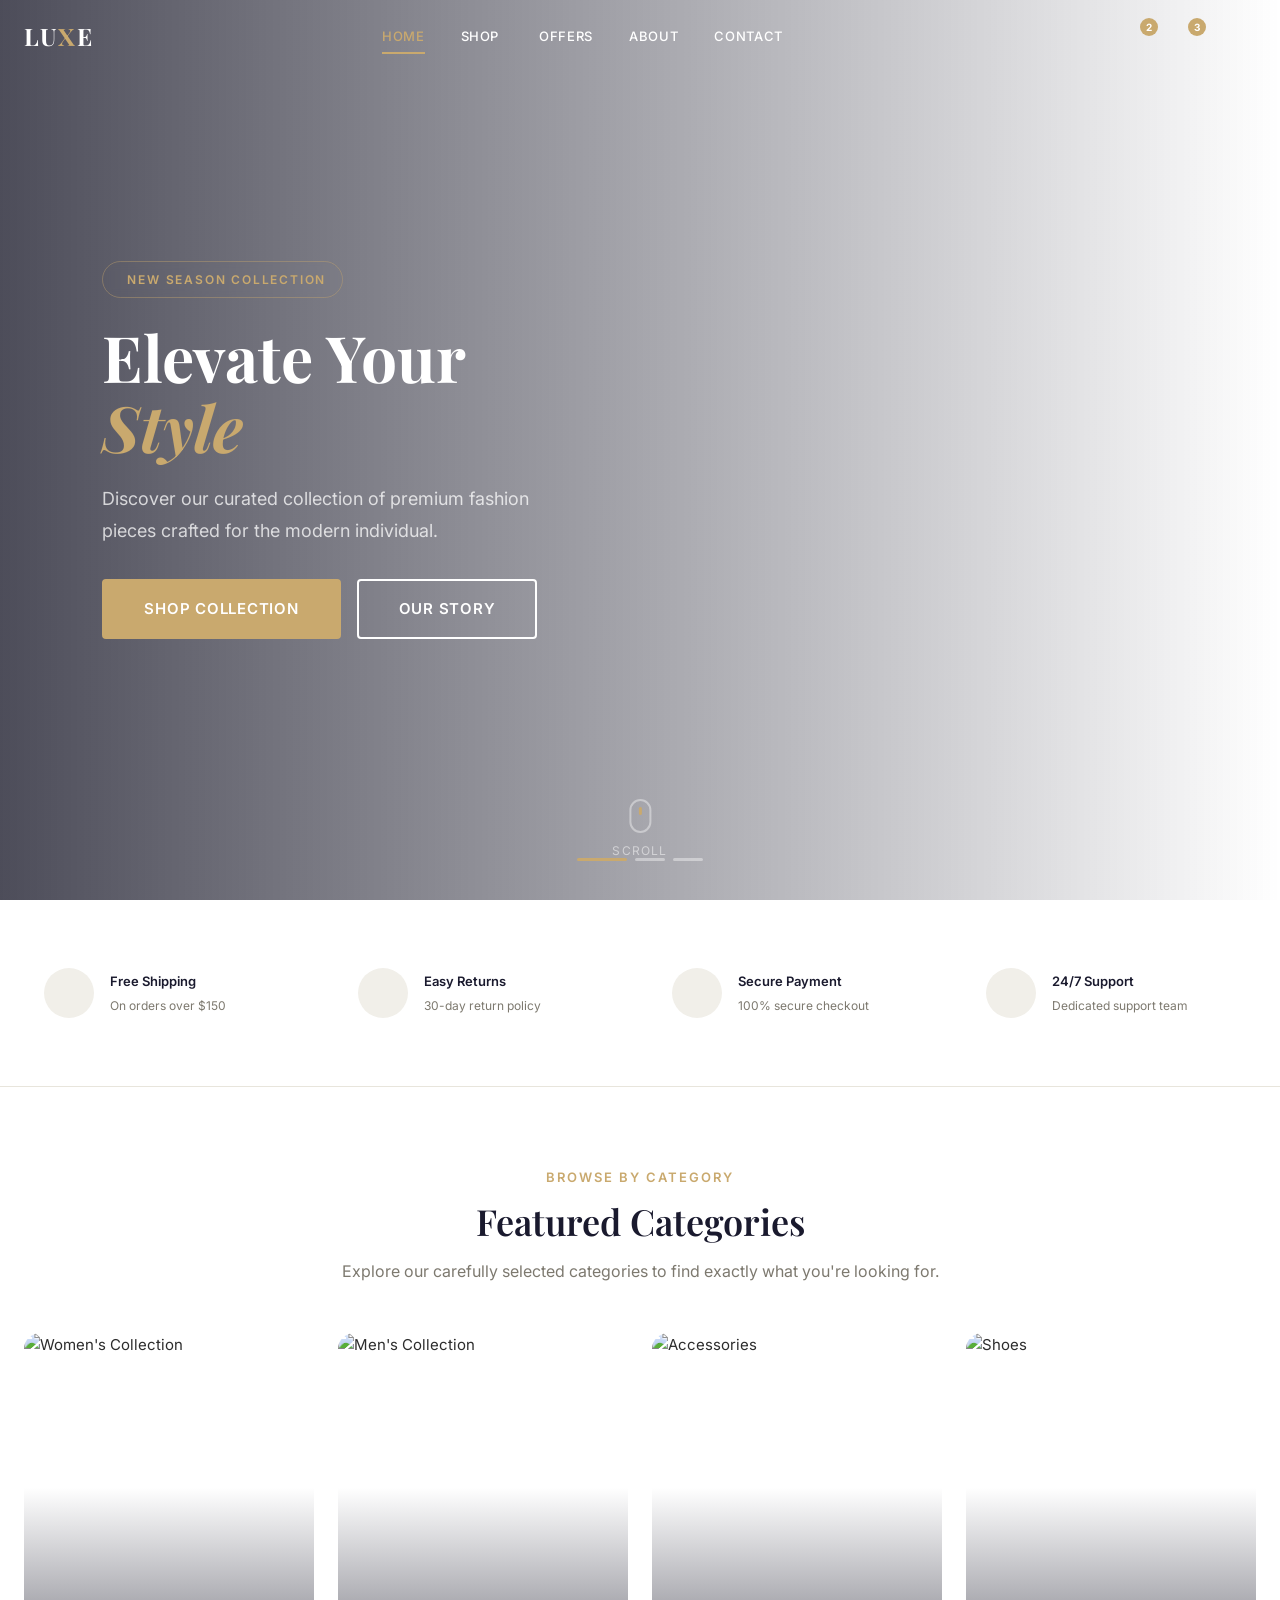
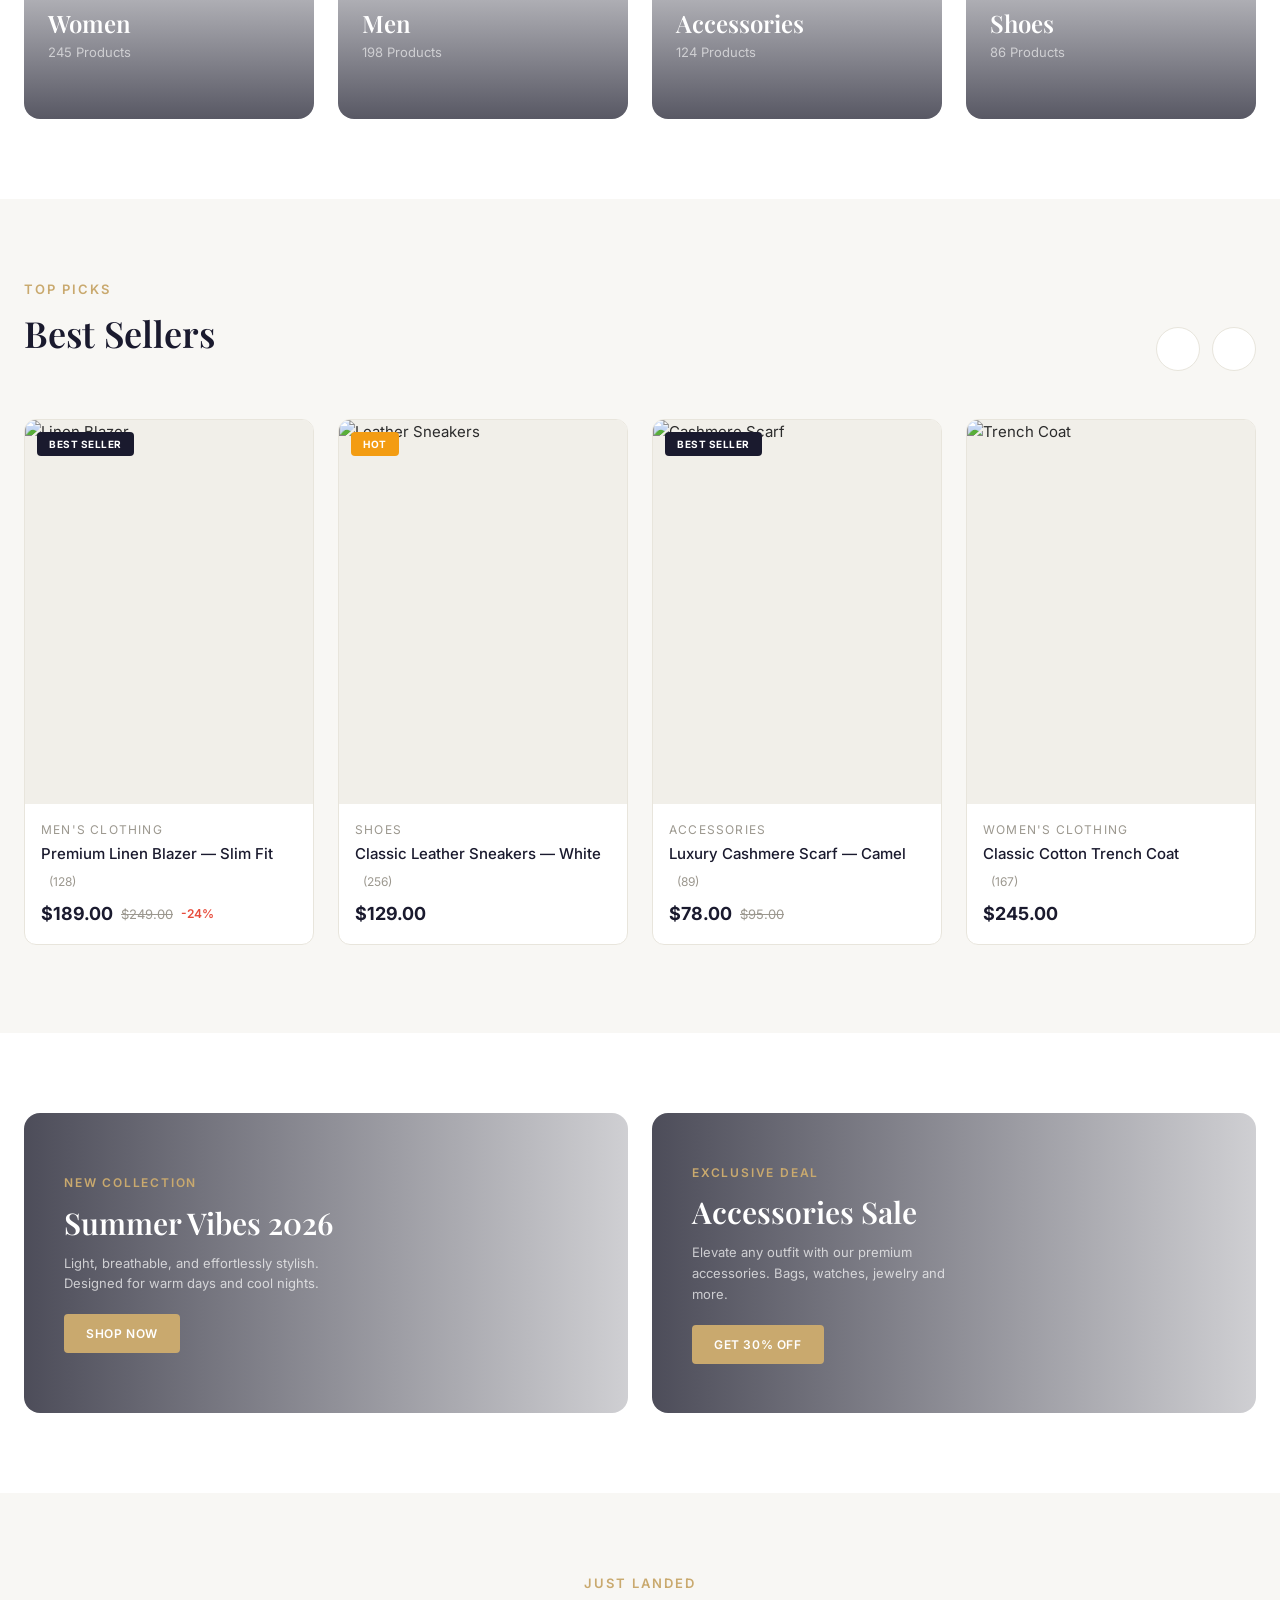
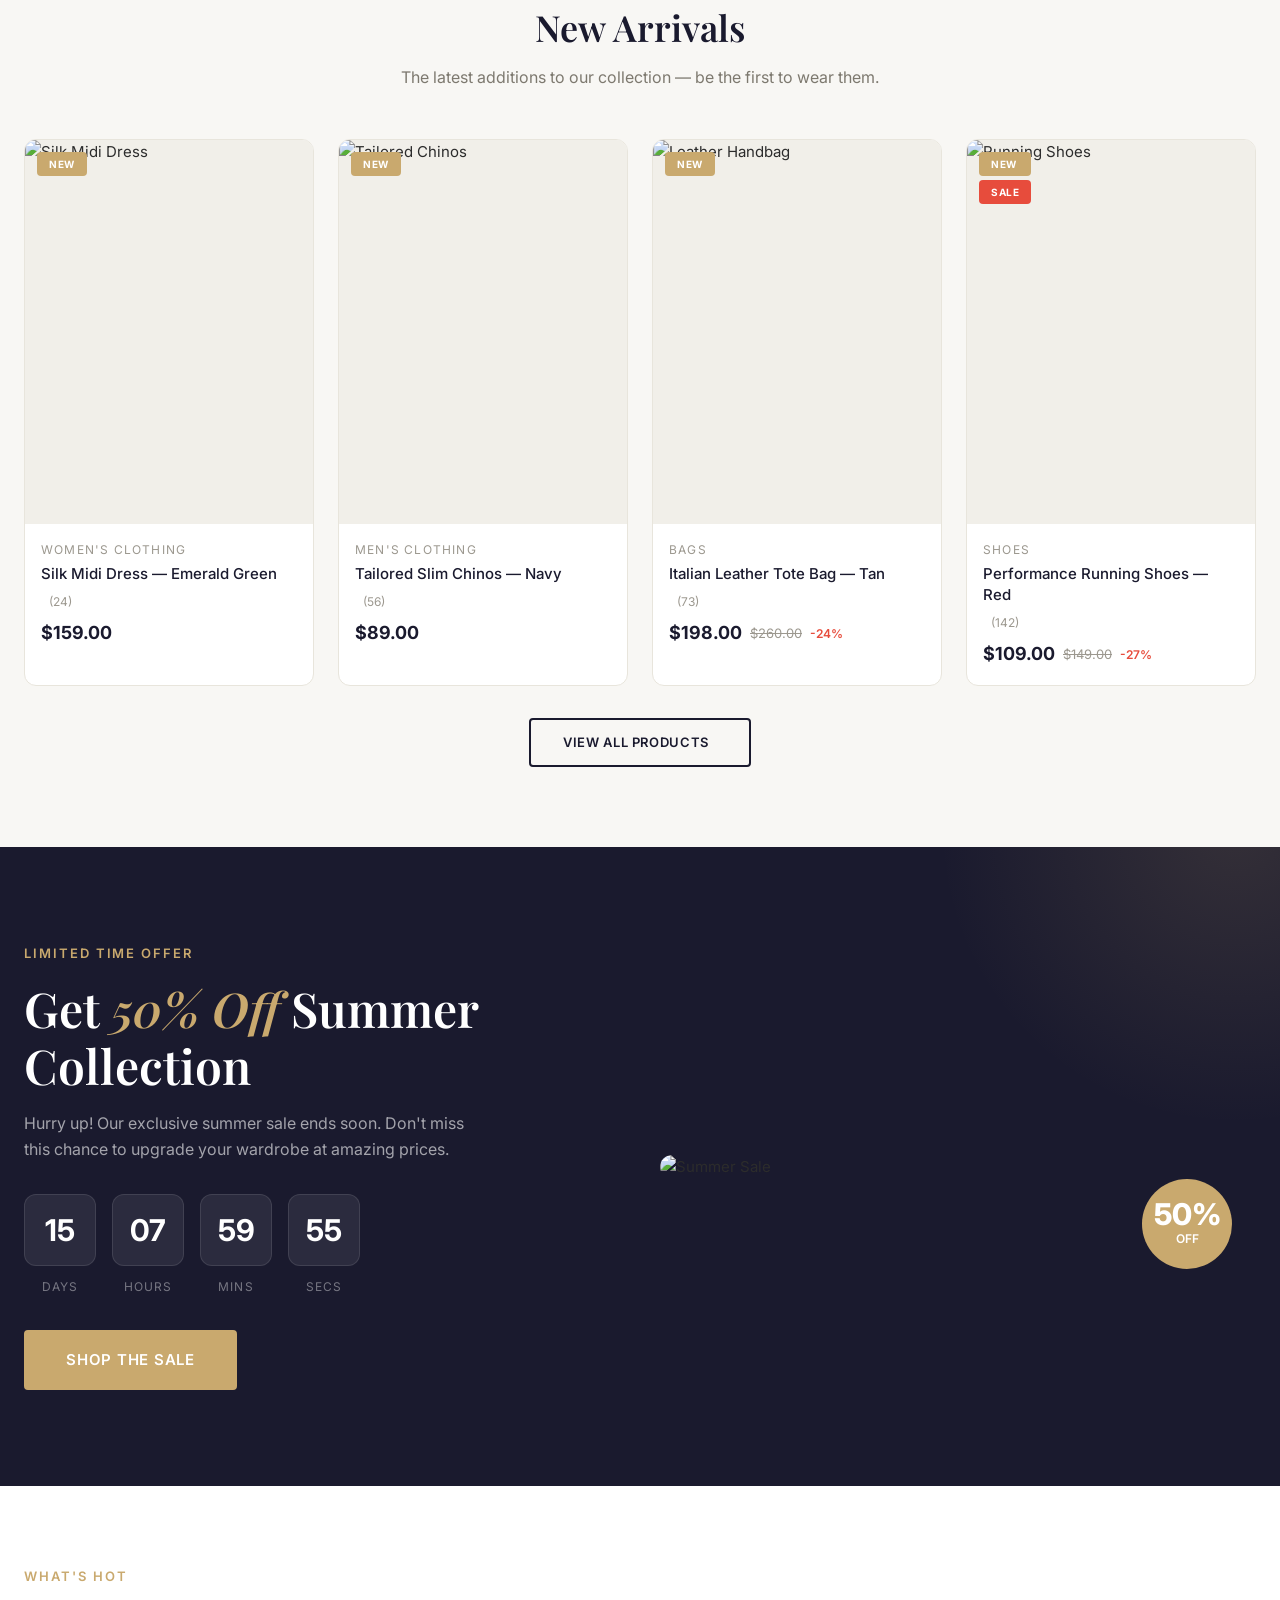
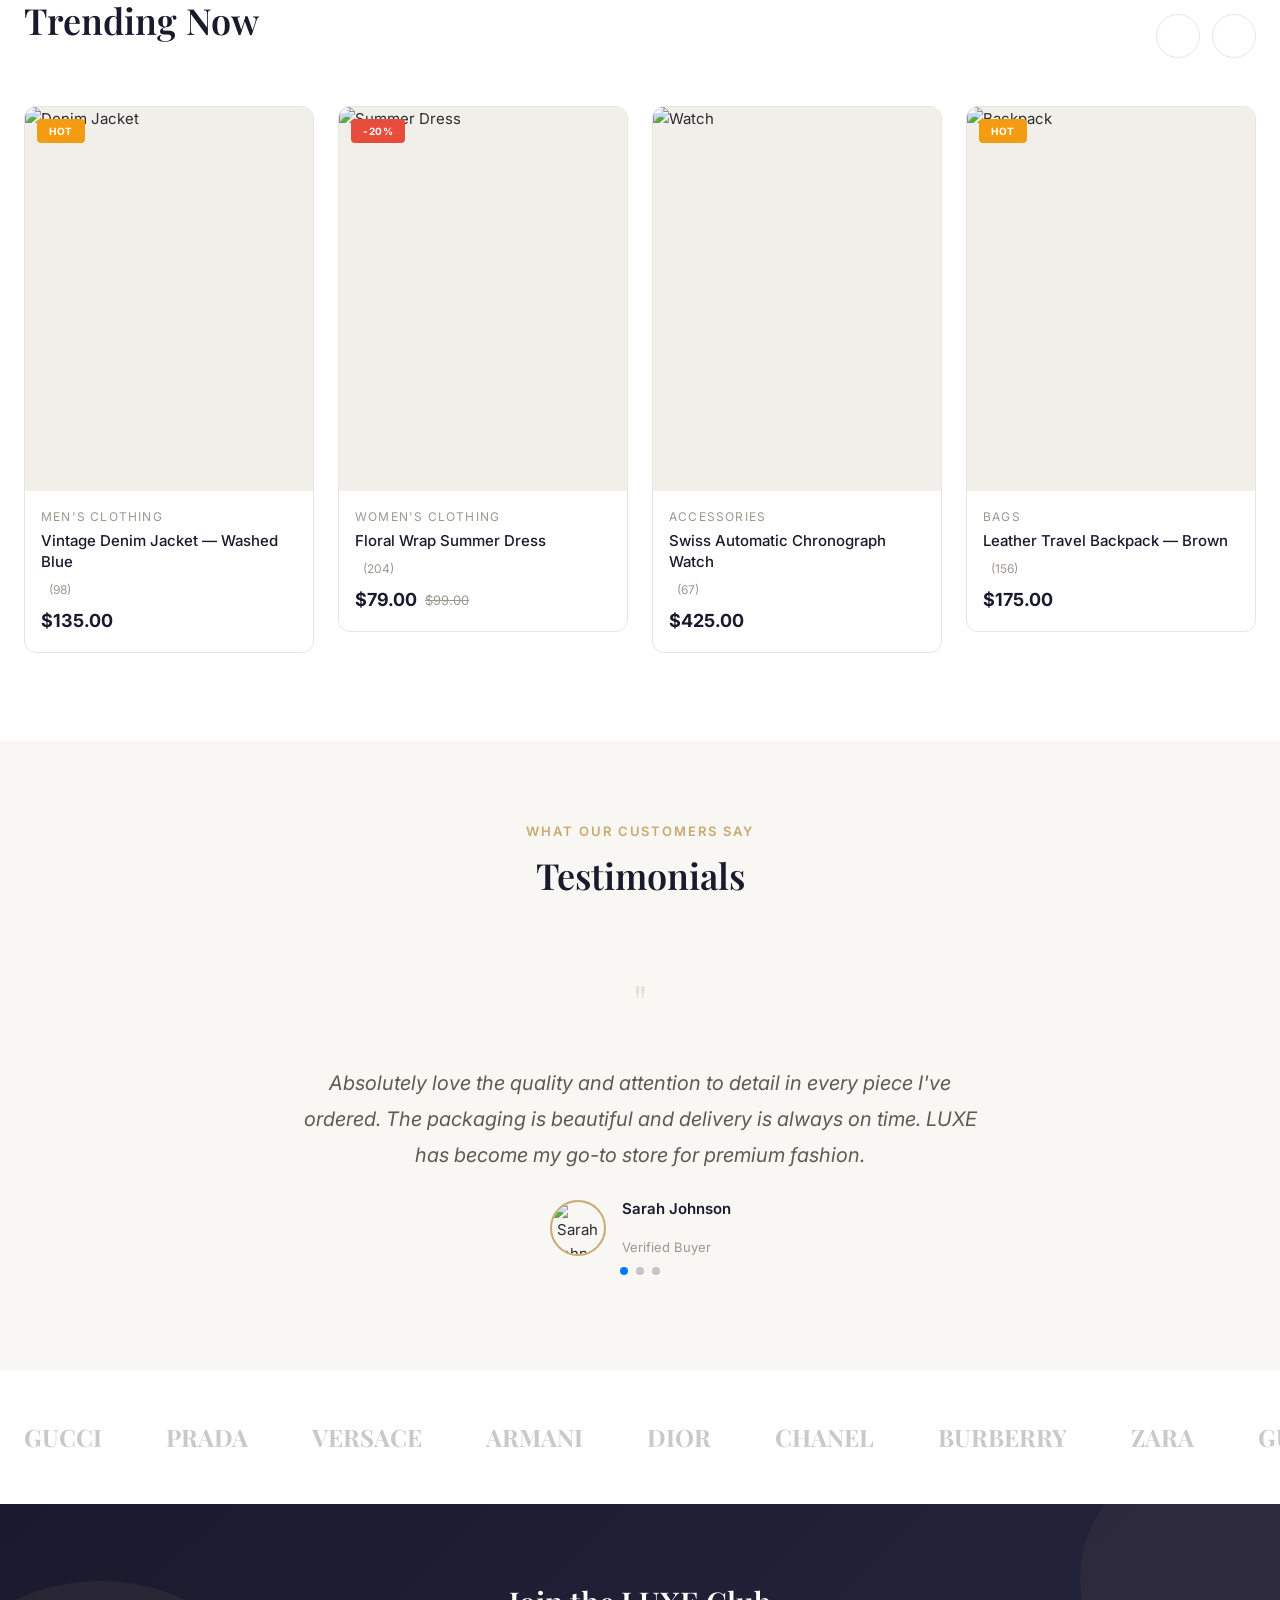
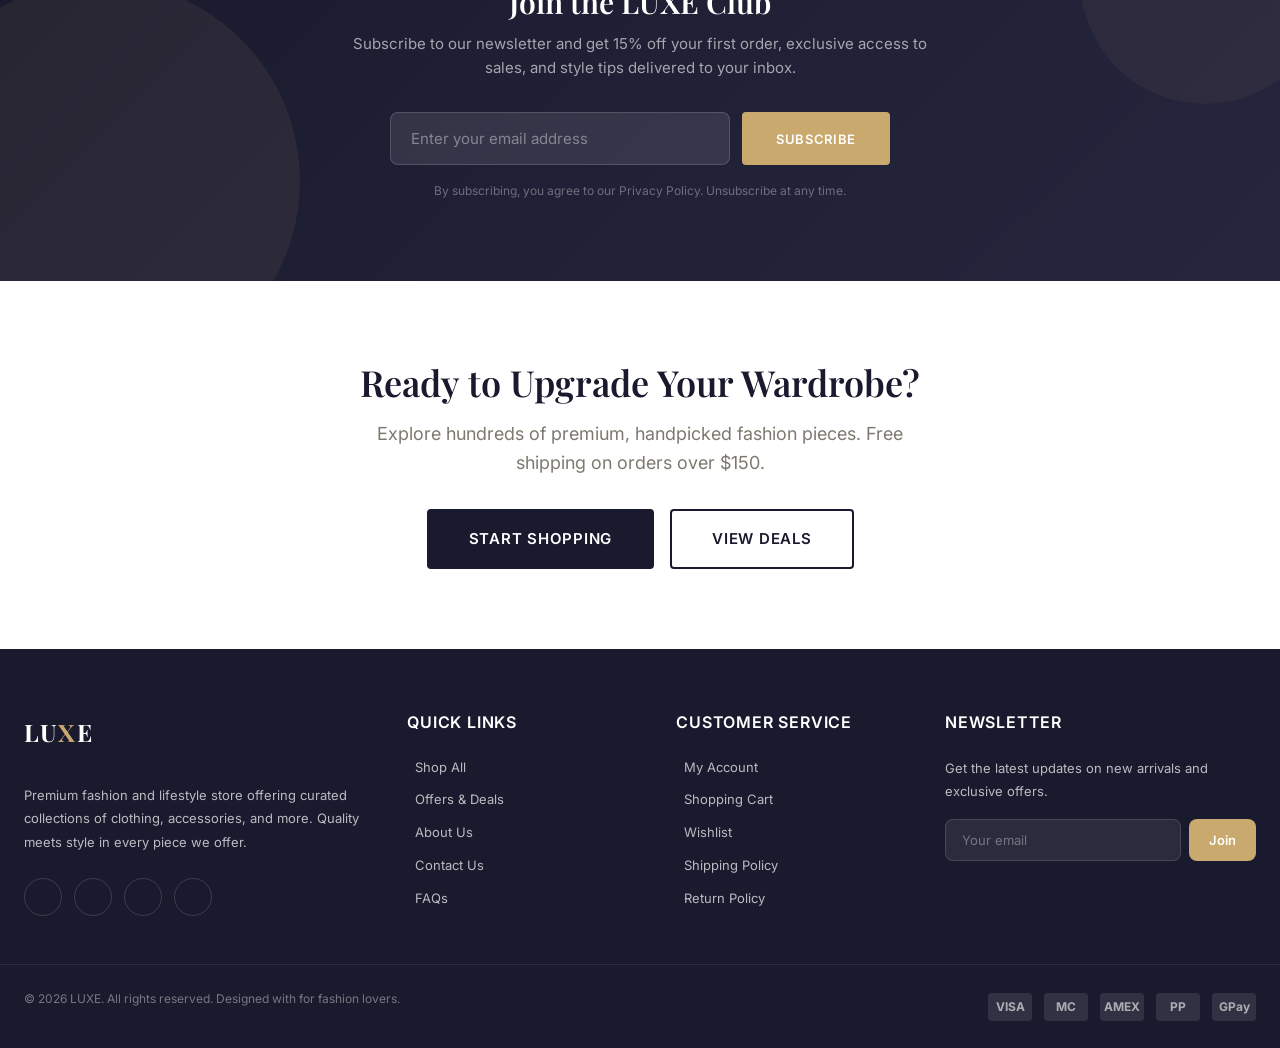
==== index.html @ 6915a4ad "Initial project commit" ====
<!DOCTYPE html>
<html lang="en">
<head>
  <meta charset="UTF-8">
  <meta name="viewport" content="width=device-width, initial-scale=1.0">
  <meta name="description" content="LUXE — Premium fashion and lifestyle store. Discover curated collections of clothing, accessories, and more with free shipping worldwide.">
  <title>LUXE — Premium Fashion & Lifestyle Store</title>
  <!-- Remix Icons -->
  <link rel="stylesheet" href="https://cdn.jsdelivr.net/npm/remixicon@4.1.0/fonts/remixicon.css">
  <!-- Swiper -->
  <link rel="stylesheet" href="https://cdn.jsdelivr.net/npm/swiper@11/swiper-bundle.min.css">
  <!-- Styles -->
  <link rel="stylesheet" href="css/style.css">
  <link rel="stylesheet" href="css/components.css">
  <link rel="stylesheet" href="css/home.css">
  <link rel="stylesheet" href="css/responsive.css">
</head>
<body>
  <!-- ===== Preloader ===== -->
  <div class="preloader" id="preloader">
    <div class="preloader__inner">
      <div class="preloader__logo">LUXE</div>
      <div class="preloader__bar"></div>
    </div>
  </div>

  <!-- ===== Header ===== -->
  <header class="header" id="header">
    <div class="header__inner">
      <a href="index.html" class="header__logo">LU<span>X</span>E</a>

      <nav class="nav" id="nav">
        <ul class="nav__list">
          <li class="nav__item">
            <a href="index.html" class="nav__link active">Home</a>
          </li>
          <li class="nav__item">
            <a href="shop.html" class="nav__link">Shop <i class="ri-arrow-down-s-line"></i></a>
            <div class="nav__dropdown">
              <a href="shop.html" class="nav__dropdown-link">All Products</a>
              <a href="shop.html" class="nav__dropdown-link">Women's Fashion</a>
              <a href="shop.html" class="nav__dropdown-link">Men's Fashion</a>
              <a href="shop.html" class="nav__dropdown-link">Accessories</a>
              <a href="shop.html" class="nav__dropdown-link">Shoes & Bags</a>
              <a href="shop.html" class="nav__dropdown-link">New Arrivals</a>
            </div>
          </li>
          <li class="nav__item">
            <a href="offers.html" class="nav__link">Offers</a>
          </li>
          <li class="nav__item">
            <a href="about.html" class="nav__link">About</a>
          </li>
          <li class="nav__item">
            <a href="contact.html" class="nav__link">Contact</a>
          </li>
        </ul>
      </nav>

      <div class="header__actions">
        <button class="header__action header__action--search-desktop" id="searchToggle" aria-label="Search">
          <i class="ri-search-line"></i>
        </button>
        <a href="wishlist.html" class="header__action" aria-label="Wishlist">
          <i class="ri-heart-line"></i>
          <span class="header__badge" id="wishlistCount">2</span>
        </a>
        <a href="cart.html" class="header__action" aria-label="Cart">
          <i class="ri-shopping-bag-line"></i>
          <span class="header__badge" id="cartCount">3</span>
        </a>
        <a href="login.html" class="header__action" aria-label="Account">
          <i class="ri-user-line"></i>
        </a>
        <button class="header__menu-toggle" id="mobileMenuToggle" aria-label="Menu">
          <i class="ri-menu-line"></i>
        </button>
      </div>
    </div>
  </header>

  <!-- ===== Mobile Menu ===== -->
  <div class="mobile-overlay" id="mobileOverlay"></div>
  <div class="mobile-menu" id="mobileMenu">
    <div class="mobile-menu__header">
      <span class="mobile-menu__logo">LU<span>X</span>E</span>
      <button class="mobile-menu__close" id="mobileMenuClose"><i class="ri-close-line"></i></button>
    </div>
    <nav class="mobile-menu__nav">
      <a href="index.html" class="mobile-menu__link active">Home</a>
      <a href="shop.html" class="mobile-menu__link" data-submenu="shop">Shop <i class="ri-arrow-down-s-line"></i></a>
      <div class="mobile-menu__sub" id="shop-submenu">
        <a href="shop.html" class="mobile-menu__sub-link">All Products</a>
        <a href="shop.html" class="mobile-menu__sub-link">Women's Fashion</a>
        <a href="shop.html" class="mobile-menu__sub-link">Men's Fashion</a>
        <a href="shop.html" class="mobile-menu__sub-link">Accessories</a>
        <a href="shop.html" class="mobile-menu__sub-link">Shoes & Bags</a>
      </div>
      <a href="offers.html" class="mobile-menu__link">Offers</a>
      <a href="about.html" class="mobile-menu__link">About Us</a>
      <a href="contact.html" class="mobile-menu__link">Contact</a>
      <a href="faq.html" class="mobile-menu__link">FAQs</a>
    </nav>
    <div class="mobile-menu__footer">
      <a href="login.html" class="btn btn--accent btn--full">Sign In</a>
      <a href="register.html" class="btn btn--outline btn--full">Create Account</a>
    </div>
  </div>

  <!-- ===== Search Overlay ===== -->
  <div class="search-overlay" id="searchOverlay">
    <button class="search-overlay__close" id="searchClose"><i class="ri-close-line"></i></button>
    <div class="search-overlay__inner">
      <form class="search-overlay__form" action="search.html">
        <input type="text" class="search-overlay__input" placeholder="Search for products..." id="searchInput" autocomplete="off">
        <button type="submit" class="search-overlay__btn"><i class="ri-search-line"></i></button>
      </form>
      <div class="search-overlay__suggestions">
        <p class="search-overlay__label">Popular Searches</p>
        <div class="search-overlay__tags">
          <span class="search-overlay__tag">Summer Collection</span>
          <span class="search-overlay__tag">Linen Shirts</span>
          <span class="search-overlay__tag">Leather Bags</span>
          <span class="search-overlay__tag">Dresses</span>
          <span class="search-overlay__tag">Sneakers</span>
          <span class="search-overlay__tag">Watches</span>
        </div>
      </div>
    </div>
  </div>

  <!-- ===== Main Content ===== -->
  <main>

    <!-- Hero Section -->
    <section class="hero" id="hero">
      <div class="swiper hero-slider">
        <div class="swiper-wrapper">
          <!-- Slide 1 -->
          <div class="swiper-slide hero__slide" style="background-image: url('https://images.unsplash.com/photo-1490481651871-ab68de25d43d?w=1920&q=80');">
            <div class="hero__content">
              <span class="hero__label"><i class="ri-sparkling-line"></i> New Season Collection</span>
              <h1 class="hero__title">Elevate Your <span>Style</span></h1>
              <p class="hero__desc">Discover our curated collection of premium fashion pieces crafted for the modern individual.</p>
              <div class="hero__btns">
                <a href="shop.html" class="btn btn--accent btn--lg">Shop Collection</a>
                <a href="about.html" class="btn btn--outline-white btn--lg">Our Story</a>
              </div>
            </div>
          </div>
          <!-- Slide 2 -->
          <div class="swiper-slide hero__slide" style="background-image: url('https://images.unsplash.com/photo-1441984904996-e0b6ba687e04?w=1920&q=80');">
            <div class="hero__content">
              <span class="hero__label"><i class="ri-fire-line"></i> Limited Edition</span>
              <h1 class="hero__title">Summer <span>Essentials</span></h1>
              <p class="hero__desc">Light fabrics, bold patterns, timeless designs. Dress for the season with our handpicked summer range.</p>
              <div class="hero__btns">
                <a href="shop.html" class="btn btn--accent btn--lg">Explore Now</a>
                <a href="offers.html" class="btn btn--outline-white btn--lg">View Offers</a>
              </div>
            </div>
          </div>
          <!-- Slide 3 -->
          <div class="swiper-slide hero__slide" style="background-image: url('https://images.unsplash.com/photo-1483985988355-763728e1935b?w=1920&q=80');">
            <div class="hero__content">
              <span class="hero__label"><i class="ri-percent-line"></i> Up to 50% Off</span>
              <h1 class="hero__title">The Grand <span>Sale</span></h1>
              <p class="hero__desc">Don't miss our biggest sale of the year. Premium brands at unbeatable prices for a limited time.</p>
              <div class="hero__btns">
                <a href="offers.html" class="btn btn--accent btn--lg">Shop Sale</a>
                <a href="shop.html" class="btn btn--outline-white btn--lg">All Products</a>
              </div>
            </div>
          </div>
        </div>
        <div class="swiper-pagination"></div>
      </div>
      <div class="hero__scroll-indicator">
        <div class="mouse"></div>
        <span>Scroll</span>
      </div>
    </section>

    <!-- Features Bar -->
    <section class="features-bar section--sm">
      <div class="container">
        <div class="features-bar__grid">
          <div class="feature-item reveal">
            <div class="feature-item__icon"><i class="ri-truck-line"></i></div>
            <div>
              <div class="feature-item__title">Free Shipping</div>
              <p class="feature-item__desc">On orders over $150</p>
            </div>
          </div>
          <div class="feature-item reveal delay-1">
            <div class="feature-item__icon"><i class="ri-refresh-line"></i></div>
            <div>
              <div class="feature-item__title">Easy Returns</div>
              <p class="feature-item__desc">30-day return policy</p>
            </div>
          </div>
          <div class="feature-item reveal delay-2">
            <div class="feature-item__icon"><i class="ri-shield-check-line"></i></div>
            <div>
              <div class="feature-item__title">Secure Payment</div>
              <p class="feature-item__desc">100% secure checkout</p>
            </div>
          </div>
          <div class="feature-item reveal delay-3">
            <div class="feature-item__icon"><i class="ri-customer-service-2-line"></i></div>
            <div>
              <div class="feature-item__title">24/7 Support</div>
              <p class="feature-item__desc">Dedicated support team</p>
            </div>
          </div>
        </div>
      </div>
    </section>

    <!-- Featured Categories -->
    <section class="section" id="categories">
      <div class="container">
        <div class="section__header reveal">
          <span class="section__subtitle">Browse by Category</span>
          <h2 class="section__title">Featured Categories</h2>
          <p class="section__desc">Explore our carefully selected categories to find exactly what you're looking for.</p>
        </div>
        <div class="categories__grid">
          <a href="shop.html" class="category-card reveal delay-1">
            <img src="https://images.unsplash.com/photo-1487222477894-8943e31ef7b2?w=600&q=80" alt="Women's Collection" class="category-card__img">
            <div class="category-card__overlay">
              <h3 class="category-card__name">Women</h3>
              <p class="category-card__count">245 Products</p>
              <span class="category-card__link">Shop Now <i class="ri-arrow-right-line"></i></span>
            </div>
          </a>
          <a href="shop.html" class="category-card reveal delay-2">
            <img src="https://images.unsplash.com/photo-1507003211169-0a1dd7228f2d?w=600&q=80" alt="Men's Collection" class="category-card__img">
            <div class="category-card__overlay">
              <h3 class="category-card__name">Men</h3>
              <p class="category-card__count">198 Products</p>
              <span class="category-card__link">Shop Now <i class="ri-arrow-right-line"></i></span>
            </div>
          </a>
          <a href="shop.html" class="category-card reveal delay-3">
            <img src="https://images.unsplash.com/photo-1523779105320-d1cd346ff52b?w=600&q=80" alt="Accessories" class="category-card__img">
            <div class="category-card__overlay">
              <h3 class="category-card__name">Accessories</h3>
              <p class="category-card__count">124 Products</p>
              <span class="category-card__link">Shop Now <i class="ri-arrow-right-line"></i></span>
            </div>
          </a>
          <a href="shop.html" class="category-card reveal delay-4">
            <img src="https://images.unsplash.com/photo-1549298916-b41d501d3772?w=600&q=80" alt="Shoes" class="category-card__img">
            <div class="category-card__overlay">
              <h3 class="category-card__name">Shoes</h3>
              <p class="category-card__count">86 Products</p>
              <span class="category-card__link">Shop Now <i class="ri-arrow-right-line"></i></span>
            </div>
          </a>
        </div>
      </div>
    </section>

    <!-- Best Sellers -->
    <section class="section section--bg" id="bestSellers">
      <div class="container">
        <div class="flex justify-between items-end mb-10">
          <div class="reveal">
            <span class="section__subtitle" style="text-align:left">Top Picks</span>
            <h2 class="section__title" style="text-align:left">Best Sellers</h2>
          </div>
          <div class="slider-nav reveal">
            <button class="slider-nav__btn best-prev" aria-label="Previous"><i class="ri-arrow-left-s-line"></i></button>
            <button class="slider-nav__btn best-next" aria-label="Next"><i class="ri-arrow-right-s-line"></i></button>
          </div>
        </div>
        <div class="products-slider">
          <div class="swiper best-sellers-slider">
            <div class="swiper-wrapper">
              <!-- Product 1 -->
              <div class="swiper-slide">
                <div class="product-card">
                  <div class="product-card__image">
                    <img src="https://images.unsplash.com/photo-1594938298603-c8148c4dae35?w=500&q=80" alt="Linen Blazer" class="product-card__img">
                    <div class="product-card__badges"><span class="product-card__badge badge--best">Best Seller</span></div>
                    <div class="product-card__actions">
                      <button class="product-card__action-btn" title="Wishlist"><i class="ri-heart-line"></i></button>
                      <button class="product-card__action-btn" title="Quick View"><i class="ri-eye-line"></i></button>
                      <button class="product-card__action-btn" title="Compare"><i class="ri-shuffle-line"></i></button>
                    </div>
                    <div class="product-card__quick-add">
                      <button class="product-card__add-btn"><i class="ri-shopping-bag-line"></i> Add to Cart</button>
                    </div>
                  </div>
                  <div class="product-card__info">
                    <p class="product-card__category">Men's Clothing</p>
                    <a href="product.html" class="product-card__title">Premium Linen Blazer — Slim Fit</a>
                    <div class="product-card__rating">
                      <div class="product-card__stars">
                        <i class="ri-star-fill"></i><i class="ri-star-fill"></i><i class="ri-star-fill"></i><i class="ri-star-fill"></i><i class="ri-star-half-fill"></i>
                      </div>
                      <span class="product-card__review-count">(128)</span>
                    </div>
                    <div class="product-card__price">
                      <span class="product-card__current-price">$189.00</span>
                      <span class="product-card__original-price">$249.00</span>
                      <span class="product-card__discount">-24%</span>
                    </div>
                  </div>
                </div>
              </div>
              <!-- Product 2 -->
              <div class="swiper-slide">
                <div class="product-card">
                  <div class="product-card__image">
                    <img src="https://images.unsplash.com/photo-1595950653106-6c9ebd614d3a?w=500&q=80" alt="Leather Sneakers" class="product-card__img">
                    <div class="product-card__badges"><span class="product-card__badge badge--hot">Hot</span></div>
                    <div class="product-card__actions">
                      <button class="product-card__action-btn" title="Wishlist"><i class="ri-heart-line"></i></button>
                      <button class="product-card__action-btn" title="Quick View"><i class="ri-eye-line"></i></button>
                      <button class="product-card__action-btn" title="Compare"><i class="ri-shuffle-line"></i></button>
                    </div>
                    <div class="product-card__quick-add">
                      <button class="product-card__add-btn"><i class="ri-shopping-bag-line"></i> Add to Cart</button>
                    </div>
                  </div>
                  <div class="product-card__info">
                    <p class="product-card__category">Shoes</p>
                    <a href="product.html" class="product-card__title">Classic Leather Sneakers — White</a>
                    <div class="product-card__rating">
                      <div class="product-card__stars">
                        <i class="ri-star-fill"></i><i class="ri-star-fill"></i><i class="ri-star-fill"></i><i class="ri-star-fill"></i><i class="ri-star-fill"></i>
                      </div>
                      <span class="product-card__review-count">(256)</span>
                    </div>
                    <div class="product-card__price">
                      <span class="product-card__current-price">$129.00</span>
                    </div>
                  </div>
                </div>
              </div>
              <!-- Product 3 -->
              <div class="swiper-slide">
                <div class="product-card">
                  <div class="product-card__image">
                    <img src="https://images.unsplash.com/photo-1585487000160-6ebcfceb0d44?w=500&q=80" alt="Cashmere Scarf" class="product-card__img">
                    <div class="product-card__badges"><span class="product-card__badge badge--best">Best Seller</span></div>
                    <div class="product-card__actions">
                      <button class="product-card__action-btn" title="Wishlist"><i class="ri-heart-line"></i></button>
                      <button class="product-card__action-btn" title="Quick View"><i class="ri-eye-line"></i></button>
                      <button class="product-card__action-btn" title="Compare"><i class="ri-shuffle-line"></i></button>
                    </div>
                    <div class="product-card__quick-add">
                      <button class="product-card__add-btn"><i class="ri-shopping-bag-line"></i> Add to Cart</button>
                    </div>
                  </div>
                  <div class="product-card__info">
                    <p class="product-card__category">Accessories</p>
                    <a href="product.html" class="product-card__title">Luxury Cashmere Scarf — Camel</a>
                    <div class="product-card__rating">
                      <div class="product-card__stars">
                        <i class="ri-star-fill"></i><i class="ri-star-fill"></i><i class="ri-star-fill"></i><i class="ri-star-fill"></i><i class="ri-star-line empty"></i>
                      </div>
                      <span class="product-card__review-count">(89)</span>
                    </div>
                    <div class="product-card__price">
                      <span class="product-card__current-price">$78.00</span>
                      <span class="product-card__original-price">$95.00</span>
                    </div>
                  </div>
                </div>
              </div>
              <!-- Product 4 -->
              <div class="swiper-slide">
                <div class="product-card">
                  <div class="product-card__image">
                    <img src="https://images.unsplash.com/photo-1591047139829-d91aecb6caea?w=500&q=80" alt="Trench Coat" class="product-card__img">
                    <div class="product-card__actions">
                      <button class="product-card__action-btn" title="Wishlist"><i class="ri-heart-line"></i></button>
                      <button class="product-card__action-btn" title="Quick View"><i class="ri-eye-line"></i></button>
                      <button class="product-card__action-btn" title="Compare"><i class="ri-shuffle-line"></i></button>
                    </div>
                    <div class="product-card__quick-add">
                      <button class="product-card__add-btn"><i class="ri-shopping-bag-line"></i> Add to Cart</button>
                    </div>
                  </div>
                  <div class="product-card__info">
                    <p class="product-card__category">Women's Clothing</p>
                    <a href="product.html" class="product-card__title">Classic Cotton Trench Coat</a>
                    <div class="product-card__rating">
                      <div class="product-card__stars">
                        <i class="ri-star-fill"></i><i class="ri-star-fill"></i><i class="ri-star-fill"></i><i class="ri-star-fill"></i><i class="ri-star-half-fill"></i>
                      </div>
                      <span class="product-card__review-count">(167)</span>
                    </div>
                    <div class="product-card__price">
                      <span class="product-card__current-price">$245.00</span>
                    </div>
                  </div>
                </div>
              </div>
              <!-- Product 5 -->
              <div class="swiper-slide">
                <div class="product-card">
                  <div class="product-card__image">
                    <img src="https://images.unsplash.com/photo-1611312449408-fcece27cdbb7?w=500&q=80" alt="Designer Watch" class="product-card__img">
                    <div class="product-card__badges"><span class="product-card__badge badge--new">New</span></div>
                    <div class="product-card__actions">
                      <button class="product-card__action-btn" title="Wishlist"><i class="ri-heart-line"></i></button>
                      <button class="product-card__action-btn" title="Quick View"><i class="ri-eye-line"></i></button>
                      <button class="product-card__action-btn" title="Compare"><i class="ri-shuffle-line"></i></button>
                    </div>
                    <div class="product-card__quick-add">
                      <button class="product-card__add-btn"><i class="ri-shopping-bag-line"></i> Add to Cart</button>
                    </div>
                  </div>
                  <div class="product-card__info">
                    <p class="product-card__category">Accessories</p>
                    <a href="product.html" class="product-card__title">Minimalist Designer Watch — Gold</a>
                    <div class="product-card__rating">
                      <div class="product-card__stars">
                        <i class="ri-star-fill"></i><i class="ri-star-fill"></i><i class="ri-star-fill"></i><i class="ri-star-fill"></i><i class="ri-star-fill"></i>
                      </div>
                      <span class="product-card__review-count">(312)</span>
                    </div>
                    <div class="product-card__price">
                      <span class="product-card__current-price">$349.00</span>
                    </div>
                  </div>
                </div>
              </div>
            </div>
          </div>
        </div>
      </div>
    </section>

    <!-- Promo Banners -->
    <section class="section">
      <div class="container">
        <div class="promo-banner reveal">
          <div class="promo-card">
            <div class="promo-card__bg" style="background-image: url('https://images.unsplash.com/photo-1469334031218-e382a71b716b?w=900&q=80');"></div>
            <div class="promo-card__overlay"></div>
            <div class="promo-card__content">
              <p class="promo-card__label">New Collection</p>
              <h3 class="promo-card__title">Summer Vibes 2026</h3>
              <p class="promo-card__desc">Light, breathable, and effortlessly stylish. Designed for warm days and cool nights.</p>
              <a href="shop.html" class="btn btn--accent btn--sm">Shop Now</a>
            </div>
          </div>
          <div class="promo-card">
            <div class="promo-card__bg" style="background-image: url('https://images.unsplash.com/photo-1445205170230-053b83016050?w=900&q=80');"></div>
            <div class="promo-card__overlay"></div>
            <div class="promo-card__content">
              <p class="promo-card__label">Exclusive Deal</p>
              <h3 class="promo-card__title">Accessories Sale</h3>
              <p class="promo-card__desc">Elevate any outfit with our premium accessories. Bags, watches, jewelry and more.</p>
              <a href="offers.html" class="btn btn--accent btn--sm">Get 30% Off</a>
            </div>
          </div>
        </div>
      </div>
    </section>

    <!-- New Arrivals -->
    <section class="section section--bg" id="newArrivals">
      <div class="container">
        <div class="section__header reveal">
          <span class="section__subtitle">Just Landed</span>
          <h2 class="section__title">New Arrivals</h2>
          <p class="section__desc">The latest additions to our collection — be the first to wear them.</p>
        </div>
        <div class="grid grid-4 gap-6">
          <div class="product-card reveal delay-1">
            <div class="product-card__image">
              <img src="https://images.unsplash.com/photo-1515886657613-9f3515b0c78f?w=500&q=80" alt="Silk Midi Dress" class="product-card__img">
              <div class="product-card__badges"><span class="product-card__badge badge--new">New</span></div>
              <div class="product-card__actions">
                <button class="product-card__action-btn" title="Wishlist"><i class="ri-heart-line"></i></button>
                <button class="product-card__action-btn" title="Quick View"><i class="ri-eye-line"></i></button>
                <button class="product-card__action-btn" title="Compare"><i class="ri-shuffle-line"></i></button>
              </div>
              <div class="product-card__quick-add">
                <button class="product-card__add-btn"><i class="ri-shopping-bag-line"></i> Add to Cart</button>
              </div>
            </div>
            <div class="product-card__info">
              <p class="product-card__category">Women's Clothing</p>
              <a href="product.html" class="product-card__title">Silk Midi Dress — Emerald Green</a>
              <div class="product-card__rating">
                <div class="product-card__stars"><i class="ri-star-fill"></i><i class="ri-star-fill"></i><i class="ri-star-fill"></i><i class="ri-star-fill"></i><i class="ri-star-line empty"></i></div>
                <span class="product-card__review-count">(24)</span>
              </div>
              <div class="product-card__price"><span class="product-card__current-price">$159.00</span></div>
            </div>
          </div>
          <div class="product-card reveal delay-2">
            <div class="product-card__image">
              <img src="https://images.unsplash.com/photo-1552374196-1ab2a1c593e8?w=500&q=80" alt="Tailored Chinos" class="product-card__img">
              <div class="product-card__badges"><span class="product-card__badge badge--new">New</span></div>
              <div class="product-card__actions">
                <button class="product-card__action-btn" title="Wishlist"><i class="ri-heart-line"></i></button>
                <button class="product-card__action-btn" title="Quick View"><i class="ri-eye-line"></i></button>
                <button class="product-card__action-btn" title="Compare"><i class="ri-shuffle-line"></i></button>
              </div>
              <div class="product-card__quick-add">
                <button class="product-card__add-btn"><i class="ri-shopping-bag-line"></i> Add to Cart</button>
              </div>
            </div>
            <div class="product-card__info">
              <p class="product-card__category">Men's Clothing</p>
              <a href="product.html" class="product-card__title">Tailored Slim Chinos — Navy</a>
              <div class="product-card__rating">
                <div class="product-card__stars"><i class="ri-star-fill"></i><i class="ri-star-fill"></i><i class="ri-star-fill"></i><i class="ri-star-fill"></i><i class="ri-star-half-fill"></i></div>
                <span class="product-card__review-count">(56)</span>
              </div>
              <div class="product-card__price"><span class="product-card__current-price">$89.00</span></div>
            </div>
          </div>
          <div class="product-card reveal delay-3">
            <div class="product-card__image">
              <img src="https://images.unsplash.com/photo-1590874103328-eac38a683ce7?w=500&q=80" alt="Leather Handbag" class="product-card__img">
              <div class="product-card__badges"><span class="product-card__badge badge--new">New</span></div>
              <div class="product-card__actions">
                <button class="product-card__action-btn" title="Wishlist"><i class="ri-heart-line"></i></button>
                <button class="product-card__action-btn" title="Quick View"><i class="ri-eye-line"></i></button>
                <button class="product-card__action-btn" title="Compare"><i class="ri-shuffle-line"></i></button>
              </div>
              <div class="product-card__quick-add">
                <button class="product-card__add-btn"><i class="ri-shopping-bag-line"></i> Add to Cart</button>
              </div>
            </div>
            <div class="product-card__info">
              <p class="product-card__category">Bags</p>
              <a href="product.html" class="product-card__title">Italian Leather Tote Bag — Tan</a>
              <div class="product-card__rating">
                <div class="product-card__stars"><i class="ri-star-fill"></i><i class="ri-star-fill"></i><i class="ri-star-fill"></i><i class="ri-star-fill"></i><i class="ri-star-fill"></i></div>
                <span class="product-card__review-count">(73)</span>
              </div>
              <div class="product-card__price">
                <span class="product-card__current-price">$198.00</span>
                <span class="product-card__original-price">$260.00</span>
                <span class="product-card__discount">-24%</span>
              </div>
            </div>
          </div>
          <div class="product-card reveal delay-4">
            <div class="product-card__image">
              <img src="https://images.unsplash.com/photo-1542291026-7eec264c27ff?w=500&q=80" alt="Running Shoes" class="product-card__img">
              <div class="product-card__badges">
                <span class="product-card__badge badge--new">New</span>
                <span class="product-card__badge badge--sale">Sale</span>
              </div>
              <div class="product-card__actions">
                <button class="product-card__action-btn" title="Wishlist"><i class="ri-heart-line"></i></button>
                <button class="product-card__action-btn" title="Quick View"><i class="ri-eye-line"></i></button>
                <button class="product-card__action-btn" title="Compare"><i class="ri-shuffle-line"></i></button>
              </div>
              <div class="product-card__quick-add">
                <button class="product-card__add-btn"><i class="ri-shopping-bag-line"></i> Add to Cart</button>
              </div>
            </div>
            <div class="product-card__info">
              <p class="product-card__category">Shoes</p>
              <a href="product.html" class="product-card__title">Performance Running Shoes — Red</a>
              <div class="product-card__rating">
                <div class="product-card__stars"><i class="ri-star-fill"></i><i class="ri-star-fill"></i><i class="ri-star-fill"></i><i class="ri-star-fill"></i><i class="ri-star-line empty"></i></div>
                <span class="product-card__review-count">(142)</span>
              </div>
              <div class="product-card__price">
                <span class="product-card__current-price">$109.00</span>
                <span class="product-card__original-price">$149.00</span>
                <span class="product-card__discount">-27%</span>
              </div>
            </div>
          </div>
        </div>
        <div class="text-center mt-8 reveal">
          <a href="shop.html" class="btn btn--outline">View All Products <i class="ri-arrow-right-line"></i></a>
        </div>
      </div>
    </section>

    <!-- Offer / Countdown -->
    <section class="offer-section section section--lg" id="offer">
      <div class="container">
        <div class="offer__inner">
          <div class="offer__content reveal-left">
            <p class="offer__label">Limited Time Offer</p>
            <h2 class="offer__title">Get <span>50% Off</span> Summer Collection</h2>
            <p class="offer__desc">Hurry up! Our exclusive summer sale ends soon. Don't miss this chance to upgrade your wardrobe at amazing prices.</p>
            <div class="countdown" id="countdown">
              <div class="countdown__item">
                <div class="countdown__value" id="days">15</div>
                <span class="countdown__label">Days</span>
              </div>
              <div class="countdown__item">
                <div class="countdown__value" id="hours">08</div>
                <span class="countdown__label">Hours</span>
              </div>
              <div class="countdown__item">
                <div class="countdown__value" id="minutes">42</div>
                <span class="countdown__label">Mins</span>
              </div>
              <div class="countdown__item">
                <div class="countdown__value" id="seconds">30</div>
                <span class="countdown__label">Secs</span>
              </div>
            </div>
            <a href="offers.html" class="btn btn--accent btn--lg">Shop the Sale</a>
          </div>
          <div class="offer__image reveal-right">
            <img src="https://images.unsplash.com/photo-1483985988355-763728e1935b?w=800&q=80" alt="Summer Sale">
            <div class="offer__discount-badge"><span class="value">50%</span><span class="text">Off</span></div>
          </div>
        </div>
      </div>
    </section>

    <!-- Trending Products -->
    <section class="section" id="trending">
      <div class="container">
        <div class="flex justify-between items-end mb-10">
          <div class="reveal">
            <span class="section__subtitle" style="text-align:left">What's Hot</span>
            <h2 class="section__title" style="text-align:left">Trending Now</h2>
          </div>
          <div class="slider-nav reveal">
            <button class="slider-nav__btn trending-prev" aria-label="Previous"><i class="ri-arrow-left-s-line"></i></button>
            <button class="slider-nav__btn trending-next" aria-label="Next"><i class="ri-arrow-right-s-line"></i></button>
          </div>
        </div>
        <div class="products-slider">
          <div class="swiper trending-slider">
            <div class="swiper-wrapper">
              <div class="swiper-slide">
                <div class="product-card">
                  <div class="product-card__image">
                    <img src="https://images.unsplash.com/photo-1434389677669-e08b4cda3a7a?w=500&q=80" alt="Denim Jacket" class="product-card__img">
                    <div class="product-card__badges"><span class="product-card__badge badge--hot">Hot</span></div>
                    <div class="product-card__actions">
                      <button class="product-card__action-btn" title="Wishlist"><i class="ri-heart-line"></i></button>
                      <button class="product-card__action-btn" title="Quick View"><i class="ri-eye-line"></i></button>
                    </div>
                    <div class="product-card__quick-add"><button class="product-card__add-btn"><i class="ri-shopping-bag-line"></i> Add to Cart</button></div>
                  </div>
                  <div class="product-card__info">
                    <p class="product-card__category">Men's Clothing</p>
                    <a href="product.html" class="product-card__title">Vintage Denim Jacket — Washed Blue</a>
                    <div class="product-card__rating">
                      <div class="product-card__stars"><i class="ri-star-fill"></i><i class="ri-star-fill"></i><i class="ri-star-fill"></i><i class="ri-star-fill"></i><i class="ri-star-half-fill"></i></div>
                      <span class="product-card__review-count">(98)</span>
                    </div>
                    <div class="product-card__price"><span class="product-card__current-price">$135.00</span></div>
                  </div>
                </div>
              </div>
              <div class="swiper-slide">
                <div class="product-card">
                  <div class="product-card__image">
                    <img src="https://images.unsplash.com/photo-1509631179647-0177331693ae?w=500&q=80" alt="Summer Dress" class="product-card__img">
                    <div class="product-card__badges"><span class="product-card__badge badge--sale">-20%</span></div>
                    <div class="product-card__actions">
                      <button class="product-card__action-btn" title="Wishlist"><i class="ri-heart-line"></i></button>
                      <button class="product-card__action-btn" title="Quick View"><i class="ri-eye-line"></i></button>
                    </div>
                    <div class="product-card__quick-add"><button class="product-card__add-btn"><i class="ri-shopping-bag-line"></i> Add to Cart</button></div>
                  </div>
                  <div class="product-card__info">
                    <p class="product-card__category">Women's Clothing</p>
                    <a href="product.html" class="product-card__title">Floral Wrap Summer Dress</a>
                    <div class="product-card__rating">
                      <div class="product-card__stars"><i class="ri-star-fill"></i><i class="ri-star-fill"></i><i class="ri-star-fill"></i><i class="ri-star-fill"></i><i class="ri-star-fill"></i></div>
                      <span class="product-card__review-count">(204)</span>
                    </div>
                    <div class="product-card__price">
                      <span class="product-card__current-price">$79.00</span>
                      <span class="product-card__original-price">$99.00</span>
                    </div>
                  </div>
                </div>
              </div>
              <div class="swiper-slide">
                <div class="product-card">
                  <div class="product-card__image">
                    <img src="https://images.unsplash.com/photo-1622434641406-a158123450f9?w=500&q=80" alt="Watch" class="product-card__img">
                    <div class="product-card__actions">
                      <button class="product-card__action-btn" title="Wishlist"><i class="ri-heart-line"></i></button>
                      <button class="product-card__action-btn" title="Quick View"><i class="ri-eye-line"></i></button>
                    </div>
                    <div class="product-card__quick-add"><button class="product-card__add-btn"><i class="ri-shopping-bag-line"></i> Add to Cart</button></div>
                  </div>
                  <div class="product-card__info">
                    <p class="product-card__category">Accessories</p>
                    <a href="product.html" class="product-card__title">Swiss Automatic Chronograph Watch</a>
                    <div class="product-card__rating">
                      <div class="product-card__stars"><i class="ri-star-fill"></i><i class="ri-star-fill"></i><i class="ri-star-fill"></i><i class="ri-star-fill"></i><i class="ri-star-line empty"></i></div>
                      <span class="product-card__review-count">(67)</span>
                    </div>
                    <div class="product-card__price"><span class="product-card__current-price">$425.00</span></div>
                  </div>
                </div>
              </div>
              <div class="swiper-slide">
                <div class="product-card">
                  <div class="product-card__image">
                    <img src="https://images.unsplash.com/photo-1548036328-c9fa89d128fa?w=500&q=80" alt="Backpack" class="product-card__img">
                    <div class="product-card__badges"><span class="product-card__badge badge--hot">Hot</span></div>
                    <div class="product-card__actions">
                      <button class="product-card__action-btn" title="Wishlist"><i class="ri-heart-line"></i></button>
                      <button class="product-card__action-btn" title="Quick View"><i class="ri-eye-line"></i></button>
                    </div>
                    <div class="product-card__quick-add"><button class="product-card__add-btn"><i class="ri-shopping-bag-line"></i> Add to Cart</button></div>
                  </div>
                  <div class="product-card__info">
                    <p class="product-card__category">Bags</p>
                    <a href="product.html" class="product-card__title">Leather Travel Backpack — Brown</a>
                    <div class="product-card__rating">
                      <div class="product-card__stars"><i class="ri-star-fill"></i><i class="ri-star-fill"></i><i class="ri-star-fill"></i><i class="ri-star-fill"></i><i class="ri-star-half-fill"></i></div>
                      <span class="product-card__review-count">(156)</span>
                    </div>
                    <div class="product-card__price"><span class="product-card__current-price">$175.00</span></div>
                  </div>
                </div>
              </div>
              <div class="swiper-slide">
                <div class="product-card">
                  <div class="product-card__image">
                    <img src="https://images.unsplash.com/photo-1551028719-00167b16eac5?w=500&q=80" alt="Leather Jacket" class="product-card__img">
                    <div class="product-card__actions">
                      <button class="product-card__action-btn" title="Wishlist"><i class="ri-heart-line"></i></button>
                      <button class="product-card__action-btn" title="Quick View"><i class="ri-eye-line"></i></button>
                    </div>
                    <div class="product-card__quick-add"><button class="product-card__add-btn"><i class="ri-shopping-bag-line"></i> Add to Cart</button></div>
                  </div>
                  <div class="product-card__info">
                    <p class="product-card__category">Men's Clothing</p>
                    <a href="product.html" class="product-card__title">Classic Leather Jacket — Black</a>
                    <div class="product-card__rating">
                      <div class="product-card__stars"><i class="ri-star-fill"></i><i class="ri-star-fill"></i><i class="ri-star-fill"></i><i class="ri-star-fill"></i><i class="ri-star-fill"></i></div>
                      <span class="product-card__review-count">(289)</span>
                    </div>
                    <div class="product-card__price">
                      <span class="product-card__current-price">$299.00</span>
                      <span class="product-card__original-price">$399.00</span>
                      <span class="product-card__discount">-25%</span>
                    </div>
                  </div>
                </div>
              </div>
            </div>
          </div>
        </div>
      </div>
    </section>

    <!-- Testimonials -->
    <section class="section section--bg" id="testimonials">
      <div class="container">
        <div class="section__header reveal">
          <span class="section__subtitle">What Our Customers Say</span>
          <h2 class="section__title">Testimonials</h2>
        </div>
        <div class="testimonials__slider reveal">
          <div class="swiper testimonials-slider">
            <div class="swiper-wrapper">
              <div class="swiper-slide">
                <div class="testimonial-card">
                  <div class="testimonial-card__quote-icon">"</div>
                  <div class="testimonial-card__stars">
                    <i class="ri-star-fill"></i><i class="ri-star-fill"></i><i class="ri-star-fill"></i><i class="ri-star-fill"></i><i class="ri-star-fill"></i>
                  </div>
                  <p class="testimonial-card__text">Absolutely love the quality and attention to detail in every piece I've ordered. The packaging is beautiful and delivery is always on time. LUXE has become my go-to store for premium fashion.</p>
                  <div class="testimonial-card__author">
                    <div class="testimonial-card__avatar"><img src="https://images.unsplash.com/photo-1494790108377-be9c29b29330?w=100&q=80" alt="Sarah Johnson"></div>
                    <div class="testimonial-card__author-info">
                      <p class="testimonial-card__name">Sarah Johnson</p>
                      <p class="testimonial-card__role">Verified Buyer</p>
                    </div>
                  </div>
                </div>
              </div>
              <div class="swiper-slide">
                <div class="testimonial-card">
                  <div class="testimonial-card__quote-icon">"</div>
                  <div class="testimonial-card__stars">
                    <i class="ri-star-fill"></i><i class="ri-star-fill"></i><i class="ri-star-fill"></i><i class="ri-star-fill"></i><i class="ri-star-fill"></i>
                  </div>
                  <p class="testimonial-card__text">The customer service is exceptional. I had an issue with sizing and they sorted it out immediately with free exchange shipping. The quality of their linen collection is unmatched at this price point.</p>
                  <div class="testimonial-card__author">
                    <div class="testimonial-card__avatar"><img src="https://images.unsplash.com/photo-1507003211169-0a1dd7228f2d?w=100&q=80" alt="Michael Chen"></div>
                    <div class="testimonial-card__author-info">
                      <p class="testimonial-card__name">Michael Chen</p>
                      <p class="testimonial-card__role">Loyal Customer</p>
                    </div>
                  </div>
                </div>
              </div>
              <div class="swiper-slide">
                <div class="testimonial-card">
                  <div class="testimonial-card__quote-icon">"</div>
                  <div class="testimonial-card__stars">
                    <i class="ri-star-fill"></i><i class="ri-star-fill"></i><i class="ri-star-fill"></i><i class="ri-star-fill"></i><i class="ri-star-half-fill"></i>
                  </div>
                  <p class="testimonial-card__text">I've been shopping online for years and LUXE stands out for both quality and style. Their sustainable fashion line is incredible. Everything fits perfectly and looks even better in person than on the website.</p>
                  <div class="testimonial-card__author">
                    <div class="testimonial-card__avatar"><img src="https://images.unsplash.com/photo-1438761681033-6461ffad8d80?w=100&q=80" alt="Emma Rodriguez"></div>
                    <div class="testimonial-card__author-info">
                      <p class="testimonial-card__name">Emma Rodriguez</p>
                      <p class="testimonial-card__role">Fashion Blogger</p>
                    </div>
                  </div>
                </div>
              </div>
            </div>
            <div class="swiper-pagination"></div>
          </div>
        </div>
      </div>
    </section>

    <!-- Brand Logos -->
    <section class="section--sm brands">
      <div class="container">
        <div class="brands__track">
          <span class="brand-logo" style="font-family:var(--ff-heading);font-size:24px;font-weight:700;height:auto;filter:none;opacity:0.25;">GUCCI</span>
          <span class="brand-logo" style="font-family:var(--ff-heading);font-size:24px;font-weight:700;height:auto;filter:none;opacity:0.25;">PRADA</span>
          <span class="brand-logo" style="font-family:var(--ff-heading);font-size:24px;font-weight:700;height:auto;filter:none;opacity:0.25;">VERSACE</span>
          <span class="brand-logo" style="font-family:var(--ff-heading);font-size:24px;font-weight:700;height:auto;filter:none;opacity:0.25;">ARMANI</span>
          <span class="brand-logo" style="font-family:var(--ff-heading);font-size:24px;font-weight:700;height:auto;filter:none;opacity:0.25;">DIOR</span>
          <span class="brand-logo" style="font-family:var(--ff-heading);font-size:24px;font-weight:700;height:auto;filter:none;opacity:0.25;">CHANEL</span>
          <span class="brand-logo" style="font-family:var(--ff-heading);font-size:24px;font-weight:700;height:auto;filter:none;opacity:0.25;">BURBERRY</span>
          <span class="brand-logo" style="font-family:var(--ff-heading);font-size:24px;font-weight:700;height:auto;filter:none;opacity:0.25;">ZARA</span>
          <!-- Duplicate for seamless loop -->
          <span class="brand-logo" style="font-family:var(--ff-heading);font-size:24px;font-weight:700;height:auto;filter:none;opacity:0.25;">GUCCI</span>
          <span class="brand-logo" style="font-family:var(--ff-heading);font-size:24px;font-weight:700;height:auto;filter:none;opacity:0.25;">PRADA</span>
          <span class="brand-logo" style="font-family:var(--ff-heading);font-size:24px;font-weight:700;height:auto;filter:none;opacity:0.25;">VERSACE</span>
          <span class="brand-logo" style="font-family:var(--ff-heading);font-size:24px;font-weight:700;height:auto;filter:none;opacity:0.25;">ARMANI</span>
          <span class="brand-logo" style="font-family:var(--ff-heading);font-size:24px;font-weight:700;height:auto;filter:none;opacity:0.25;">DIOR</span>
          <span class="brand-logo" style="font-family:var(--ff-heading);font-size:24px;font-weight:700;height:auto;filter:none;opacity:0.25;">CHANEL</span>
          <span class="brand-logo" style="font-family:var(--ff-heading);font-size:24px;font-weight:700;height:auto;filter:none;opacity:0.25;">BURBERRY</span>
          <span class="brand-logo" style="font-family:var(--ff-heading);font-size:24px;font-weight:700;height:auto;filter:none;opacity:0.25;">ZARA</span>
        </div>
      </div>
    </section>

    <!-- Newsletter -->
    <section class="newsletter section" id="newsletter">
      <div class="container">
        <div class="newsletter__inner reveal">
          <i class="ri-mail-send-line newsletter__icon"></i>
          <h2 class="newsletter__title">Join the LUXE Club</h2>
          <p class="newsletter__desc">Subscribe to our newsletter and get 15% off your first order, exclusive access to sales, and style tips delivered to your inbox.</p>
          <form class="newsletter__form">
            <input type="email" class="newsletter__input" placeholder="Enter your email address" required>
            <button type="submit" class="btn btn--accent">Subscribe</button>
          </form>
          <p class="newsletter__note">By subscribing, you agree to our Privacy Policy. Unsubscribe at any time.</p>
        </div>
      </div>
    </section>

    <!-- Call to Action -->
    <section class="section cta-section">
      <div class="container">
        <div class="reveal">
          <h2 class="cta-section__title">Ready to Upgrade Your Wardrobe?</h2>
          <p class="cta-section__desc">Explore hundreds of premium, handpicked fashion pieces. Free shipping on orders over $150.</p>
          <div class="cta-section__btns">
            <a href="shop.html" class="btn btn--primary btn--lg">Start Shopping</a>
            <a href="offers.html" class="btn btn--outline btn--lg">View Deals</a>
          </div>
        </div>
      </div>
    </section>

  </main>

  <!-- ===== Footer ===== -->
  <footer class="footer">
    <div class="footer__main">
      <div class="container">
        <div class="footer__grid">
          <div class="footer__col">
            <a href="index.html" class="header__logo" style="color: #fff; margin-bottom: var(--space-4); display: inline-block;">LU<span>X</span>E</a>
            <p class="footer__brand-desc">Premium fashion and lifestyle store offering curated collections of clothing, accessories, and more. Quality meets style in every piece we offer.</p>
            <div class="footer__social">
              <a href="#" class="footer__social-link" aria-label="Facebook"><i class="ri-facebook-fill"></i></a>
              <a href="#" class="footer__social-link" aria-label="Instagram"><i class="ri-instagram-line"></i></a>
              <a href="#" class="footer__social-link" aria-label="Twitter"><i class="ri-twitter-x-fill"></i></a>
              <a href="#" class="footer__social-link" aria-label="Pinterest"><i class="ri-pinterest-fill"></i></a>
            </div>
          </div>
          <div class="footer__col">
            <h4 class="footer__heading">Quick Links</h4>
            <div class="footer__links">
              <a href="shop.html" class="footer__link"><i class="ri-arrow-right-s-line"></i> Shop All</a>
              <a href="offers.html" class="footer__link"><i class="ri-arrow-right-s-line"></i> Offers & Deals</a>
              <a href="about.html" class="footer__link"><i class="ri-arrow-right-s-line"></i> About Us</a>
              <a href="contact.html" class="footer__link"><i class="ri-arrow-right-s-line"></i> Contact Us</a>
              <a href="faq.html" class="footer__link"><i class="ri-arrow-right-s-line"></i> FAQs</a>
            </div>
          </div>
          <div class="footer__col">
            <h4 class="footer__heading">Customer Service</h4>
            <div class="footer__links">
              <a href="login.html" class="footer__link"><i class="ri-arrow-right-s-line"></i> My Account</a>
              <a href="cart.html" class="footer__link"><i class="ri-arrow-right-s-line"></i> Shopping Cart</a>
              <a href="wishlist.html" class="footer__link"><i class="ri-arrow-right-s-line"></i> Wishlist</a>
              <a href="#" class="footer__link"><i class="ri-arrow-right-s-line"></i> Shipping Policy</a>
              <a href="#" class="footer__link"><i class="ri-arrow-right-s-line"></i> Return Policy</a>
            </div>
          </div>
          <div class="footer__col">
            <h4 class="footer__heading">Newsletter</h4>
            <p class="footer__newsletter-text">Get the latest updates on new arrivals and exclusive offers.</p>
            <form class="footer__newsletter-form">
              <input type="email" class="footer__newsletter-input" placeholder="Your email">
              <button type="submit" class="footer__newsletter-btn">Join</button>
            </form>
          </div>
        </div>
      </div>
    </div>
    <div class="footer__bottom">
      <div class="container">
        <div class="footer__bottom-inner">
          <p class="footer__copyright">&copy; 2026 LUXE. All rights reserved. Designed with <i class="ri-heart-fill" style="color:var(--clr-accent)"></i> for fashion lovers.</p>
          <div class="footer__payments">
            <div class="footer__payment-icon">VISA</div>
            <div class="footer__payment-icon">MC</div>
            <div class="footer__payment-icon">AMEX</div>
            <div class="footer__payment-icon">PP</div>
            <div class="footer__payment-icon">GPay</div>
          </div>
        </div>
      </div>
    </div>
  </footer>

  <!-- Toast Container -->
  <div class="toast-container" id="toastContainer"></div>

  <!-- Back to Top -->
  <button class="back-to-top" id="backToTop" aria-label="Back to top"><i class="ri-arrow-up-line"></i></button>

  <!-- Scripts -->
  <script src="https://cdn.jsdelivr.net/npm/swiper@11/swiper-bundle.min.js"></script>
  <script src="js/main.js"></script>
  <script src="js/home.js"></script>
</body>
</html>
---- css/style.css ----
/* =========================================================
   LUXE STORE — Global Design System
   ========================================================= */

/* --- Google Fonts --- */
@import url('https://fonts.googleapis.com/css2?family=Inter:wght@300;400;500;600;700;800&family=Playfair+Display:ital,wght@0,400;0,500;0,600;0,700;1,400;1,500&display=swap');

/* =========================================================
   1. CSS Custom Properties (Design Tokens)
   ========================================================= */
:root {
  /* --- Colors --- */
  --clr-primary:       #1a1a2e;
  --clr-primary-light: #25253d;
  --clr-primary-dark:  #111122;
  --clr-accent:        #c9a96e;
  --clr-accent-light:  #d4bb8a;
  --clr-accent-dark:   #b08d4f;
  --clr-accent-rgb:    201, 169, 110;

  --clr-white:         #ffffff;
  --clr-off-white:     #f8f7f4;
  --clr-light:         #f1efe9;
  --clr-light-2:       #e8e5dc;
  --clr-gray-100:      #d4d0c8;
  --clr-gray-200:      #b8b4ab;
  --clr-gray-300:      #9c988f;
  --clr-gray-400:      #7d796f;
  --clr-gray-500:      #5e5a51;
  --clr-gray-600:      #45423c;
  --clr-dark:          #2c2c2c;
  --clr-black:         #111111;

  --clr-success:       #27ae60;
  --clr-success-light: #e8f8ef;
  --clr-warning:       #f39c12;
  --clr-warning-light: #fef7e6;
  --clr-error:         #e74c3c;
  --clr-error-light:   #fdeaea;
  --clr-info:          #3498db;
  --clr-info-light:    #eaf2fb;

  --clr-star:          #f4c430;
  --clr-overlay:       rgba(17, 17, 34, 0.6);
  --clr-overlay-light: rgba(17, 17, 34, 0.3);

  /* --- Typography --- */
  --ff-body:    'Inter', -apple-system, BlinkMacSystemFont, 'Segoe UI', sans-serif;
  --ff-heading: 'Playfair Display', Georgia, 'Times New Roman', serif;

  --fs-xs:   0.75rem;    /* 12px */
  --fs-sm:   0.8125rem;  /* 13px */
  --fs-base: 0.9375rem;  /* 15px */
  --fs-md:   1rem;       /* 16px */
  --fs-lg:   1.125rem;   /* 18px */
  --fs-xl:   1.25rem;    /* 20px */
  --fs-2xl:  1.5rem;     /* 24px */
  --fs-3xl:  1.875rem;   /* 30px */
  --fs-4xl:  2.25rem;    /* 36px */
  --fs-5xl:  3rem;       /* 48px */
  --fs-6xl:  3.75rem;    /* 60px */

  --fw-light:    300;
  --fw-regular:  400;
  --fw-medium:   500;
  --fw-semibold: 600;
  --fw-bold:     700;
  --fw-black:    800;

  --lh-tight:    1.2;
  --lh-snug:     1.4;
  --lh-normal:   1.6;
  --lh-relaxed:  1.8;

  --ls-tight:   -0.02em;
  --ls-normal:   0;
  --ls-wide:     0.05em;
  --ls-wider:    0.1em;
  --ls-widest:   0.15em;

  /* --- Spacing --- */
  --space-1:  0.25rem;   /* 4px */
  --space-2:  0.5rem;    /* 8px */
  --space-3:  0.75rem;   /* 12px */
  --space-4:  1rem;      /* 16px */
  --space-5:  1.25rem;   /* 20px */
  --space-6:  1.5rem;    /* 24px */
  --space-8:  2rem;      /* 32px */
  --space-10: 2.5rem;    /* 40px */
  --space-12: 3rem;      /* 48px */
  --space-14: 3.5rem;    /* 56px */
  --space-16: 4rem;      /* 64px */
  --space-20: 5rem;      /* 80px */
  --space-24: 6rem;      /* 96px */

  /* --- Borders --- */
  --radius-sm:   4px;
  --radius-md:   8px;
  --radius-lg:   12px;
  --radius-xl:   16px;
  --radius-2xl:  24px;
  --radius-full: 9999px;

  --border-light: 1px solid var(--clr-light-2);
  --border-dark:  1px solid rgba(255,255,255,0.1);

  /* --- Shadows --- */
  --shadow-xs:  0 1px 2px rgba(0,0,0,0.04);
  --shadow-sm:  0 2px 8px rgba(0,0,0,0.06);
  --shadow-md:  0 4px 16px rgba(0,0,0,0.08);
  --shadow-lg:  0 8px 32px rgba(0,0,0,0.1);
  --shadow-xl:  0 16px 48px rgba(0,0,0,0.14);
  --shadow-2xl: 0 24px 64px rgba(0,0,0,0.18);

  /* --- Transitions --- */
  --ease-out:     cubic-bezier(0.22, 1, 0.36, 1);
  --ease-in-out:  cubic-bezier(0.45, 0, 0.55, 1);
  --ease-spring:  cubic-bezier(0.34, 1.56, 0.64, 1);

  --duration-fast:   150ms;
  --duration-base:   250ms;
  --duration-slow:   400ms;
  --duration-slower: 600ms;

  --transition-base: all var(--duration-base) var(--ease-out);
  --transition-fast: all var(--duration-fast) var(--ease-out);
  --transition-slow: all var(--duration-slow) var(--ease-out);

  /* --- Z-index --- */
  --z-dropdown:  100;
  --z-sticky:    200;
  --z-overlay:   300;
  --z-modal:     400;
  --z-toast:     500;
  --z-preloader: 1000;

  /* --- Layout --- */
  --container-max:   1280px;
  --container-wide:  1440px;
  --container-narrow: 960px;
  --header-height:   72px;
  --sidebar-width:   280px;
}


/* =========================================================
   2. CSS Reset & Base
   ========================================================= */
*,
*::before,
*::after {
  margin: 0;
  padding: 0;
  box-sizing: border-box;
}

html {
  scroll-behavior: smooth;
  -webkit-text-size-adjust: 100%;
  font-size: 100%;
}

body {
  font-family: var(--ff-body);
  font-size: var(--fs-base);
  font-weight: var(--fw-regular);
  line-height: var(--lh-normal);
  color: var(--clr-dark);
  background-color: var(--clr-white);
  -webkit-font-smoothing: antialiased;
  -moz-osx-font-smoothing: grayscale;
  overflow-x: hidden;
}

body.no-scroll {
  overflow: hidden;
}

img {
  max-width: 100%;
  height: auto;
  display: block;
}

a {
  text-decoration: none;
  color: inherit;
  transition: var(--transition-fast);
}

a:hover { color: var(--clr-accent); }

button {
  font-family: inherit;
  cursor: pointer;
  border: none;
  outline: none;
  background: none;
  font-size: inherit;
}

input, select, textarea {
  font-family: inherit;
  font-size: inherit;
  border: none;
  outline: none;
  background: none;
}

ul, ol { list-style: none; }
h1, h2, h3, h4, h5, h6 {
  font-family: var(--ff-heading);
  font-weight: var(--fw-semibold);
  line-height: var(--lh-tight);
  color: var(--clr-primary);
}
h1 { font-size: var(--fs-5xl); }
h2 { font-size: var(--fs-4xl); }
h3 { font-size: var(--fs-3xl); }
h4 { font-size: var(--fs-2xl); }
h5 { font-size: var(--fs-xl); }
h6 { font-size: var(--fs-lg); }

p { margin-bottom: var(--space-4); }
p:last-child { margin-bottom: 0; }

::selection {
  background: var(--clr-accent);
  color: var(--clr-white);
}

::-webkit-scrollbar { width: 8px; }
::-webkit-scrollbar-track { background: var(--clr-light); }
::-webkit-scrollbar-thumb {
  background: var(--clr-gray-200);
  border-radius: var(--radius-full);
}
::-webkit-scrollbar-thumb:hover { background: var(--clr-gray-400); }


/* =========================================================
   3. Preloader
   ========================================================= */
.preloader {
  position: fixed;
  inset: 0;
  background: var(--clr-primary);
  display: flex;
  align-items: center;
  justify-content: center;
  z-index: var(--z-preloader);
  transition: opacity 0.5s ease, visibility 0.5s ease;
}

.preloader.loaded {
  opacity: 0;
  visibility: hidden;
  pointer-events: none;
}

.preloader__inner {
  text-align: center;
}

.preloader__logo {
  font-family: var(--ff-heading);
  font-size: var(--fs-4xl);
  color: var(--clr-accent);
  letter-spacing: var(--ls-wider);
  margin-bottom: var(--space-6);
  animation: preloaderPulse 1.5s ease-in-out infinite;
}

.preloader__bar {
  width: 120px;
  height: 2px;
  background: rgba(255,255,255,0.1);
  margin: 0 auto;
  border-radius: var(--radius-full);
  overflow: hidden;
}

.preloader__bar::after {
  content: '';
  display: block;
  width: 40%;
  height: 100%;
  background: var(--clr-accent);
  border-radius: var(--radius-full);
  animation: preloaderSlide 1.2s ease-in-out infinite;
}

@keyframes preloaderPulse {
  0%, 100% { opacity: 1; }
  50% { opacity: 0.5; }
}

@keyframes preloaderSlide {
  0% { transform: translateX(-100%); }
  100% { transform: translateX(400%); }
}


/* =========================================================
   4. Layout Utilities
   ========================================================= */
.container {
  width: 100%;
  max-width: var(--container-max);
  margin: 0 auto;
  padding: 0 var(--space-6);
}

.container--wide {
  max-width: var(--container-wide);
}

.container--narrow {
  max-width: var(--container-narrow);
}

.section {
  padding: var(--space-20) 0;
}

.section--sm {
  padding: var(--space-12) 0;
}

.section--lg {
  padding: var(--space-24) 0;
}

.section--bg {
  background-color: var(--clr-off-white);
}

.section--dark {
  background-color: var(--clr-primary);
  color: var(--clr-white);
}

.section--dark h1,
.section--dark h2,
.section--dark h3,
.section--dark h4,
.section--dark h5,
.section--dark h6 {
  color: var(--clr-white);
}

.section__header {
  text-align: center;
  max-width: 640px;
  margin: 0 auto var(--space-12);
}

.section__subtitle {
  font-family: var(--ff-body);
  font-size: var(--fs-sm);
  font-weight: var(--fw-semibold);
  letter-spacing: var(--ls-widest);
  text-transform: uppercase;
  color: var(--clr-accent);
  margin-bottom: var(--space-3);
  display: block;
}

.section__title {
  margin-bottom: var(--space-4);
}

.section__desc {
  color: var(--clr-gray-400);
  font-size: var(--fs-md);
}

/* Flex */
.flex { display: flex; }
.flex-wrap { flex-wrap: wrap; }
.flex-col { flex-direction: column; }
.items-center { align-items: center; }
.items-start { align-items: flex-start; }
.items-end { align-items: flex-end; }
.items-stretch { align-items: stretch; }
.justify-center { justify-content: center; }
.justify-between { justify-content: space-between; }
.justify-end { justify-content: flex-end; }
.gap-1 { gap: var(--space-1); }
.gap-2 { gap: var(--space-2); }
.gap-3 { gap: var(--space-3); }
.gap-4 { gap: var(--space-4); }
.gap-5 { gap: var(--space-5); }
.gap-6 { gap: var(--space-6); }
.gap-8 { gap: var(--space-8); }

/* Grid */
.grid { display: grid; }
.grid-2 { grid-template-columns: repeat(2, 1fr); }
.grid-3 { grid-template-columns: repeat(3, 1fr); }
.grid-4 { grid-template-columns: repeat(4, 1fr); }
.grid-5 { grid-template-columns: repeat(5, 1fr); }
.grid-6 { grid-template-columns: repeat(6, 1fr); }

/* Text */
.text-center { text-align: center; }
.text-left { text-align: left; }
.text-right { text-align: right; }
.text-uppercase { text-transform: uppercase; }
.text-capitalize { text-transform: capitalize; }

.text-xs { font-size: var(--fs-xs); }
.text-sm { font-size: var(--fs-sm); }
.text-base { font-size: var(--fs-base); }
.text-md { font-size: var(--fs-md); }
.text-lg { font-size: var(--fs-lg); }
.text-xl { font-size: var(--fs-xl); }
.text-2xl { font-size: var(--fs-2xl); }

.text-accent { color: var(--clr-accent); }
.text-primary { color: var(--clr-primary); }
.text-muted { color: var(--clr-gray-400); }
.text-white { color: var(--clr-white); }
.text-success { color: var(--clr-success); }
.text-error { color: var(--clr-error); }

.fw-light { font-weight: var(--fw-light); }
.fw-regular { font-weight: var(--fw-regular); }
.fw-medium { font-weight: var(--fw-medium); }
.fw-semibold { font-weight: var(--fw-semibold); }
.fw-bold { font-weight: var(--fw-bold); }

/* Spacing */
.mb-1 { margin-bottom: var(--space-1); }
.mb-2 { margin-bottom: var(--space-2); }
.mb-3 { margin-bottom: var(--space-3); }
.mb-4 { margin-bottom: var(--space-4); }
.mb-6 { margin-bottom: var(--space-6); }
.mb-8 { margin-bottom: var(--space-8); }
.mb-10 { margin-bottom: var(--space-10); }
.mb-12 { margin-bottom: var(--space-12); }

.mt-4 { margin-top: var(--space-4); }
.mt-6 { margin-top: var(--space-6); }
.mt-8 { margin-top: var(--space-8); }

/* Visibility */
.hidden { display: none !important; }
.sr-only {
  position: absolute;
  width: 1px; height: 1px;
  padding: 0; margin: -1px;
  overflow: hidden;
  clip: rect(0,0,0,0);
  border: 0;
}

/* =========================================================
   5. Scroll Reveal
   ========================================================= */
.reveal {
  opacity: 0;
  transform: translateY(30px);
  transition: opacity var(--duration-slower) var(--ease-out),
              transform var(--duration-slower) var(--ease-out);
}

.reveal.revealed {
  opacity: 1;
  transform: translateY(0);
}

.reveal-left {
  opacity: 0;
  transform: translateX(-30px);
  transition: opacity var(--duration-slower) var(--ease-out),
              transform var(--duration-slower) var(--ease-out);
}

.reveal-left.revealed {
  opacity: 1;
  transform: translateX(0);
}

.reveal-right {
  opacity: 0;
  transform: translateX(30px);
  transition: opacity var(--duration-slower) var(--ease-out),
              transform var(--duration-slower) var(--ease-out);
}

.reveal-right.revealed {
  opacity: 1;
  transform: translateX(0);
}

.reveal-scale {
  opacity: 0;
  transform: scale(0.95);
  transition: opacity var(--duration-slower) var(--ease-out),
              transform var(--duration-slower) var(--ease-out);
}

.reveal-scale.revealed {
  opacity: 1;
  transform: scale(1);
}

/* Stagger delays */
.delay-1 { transition-delay: 100ms; }
.delay-2 { transition-delay: 200ms; }
.delay-3 { transition-delay: 300ms; }
.delay-4 { transition-delay: 400ms; }
.delay-5 { transition-delay: 500ms; }
.delay-6 { transition-delay: 600ms; }


/* =========================================================
   6. Back to Top Button
   ========================================================= */
.back-to-top {
  position: fixed;
  bottom: var(--space-8);
  right: var(--space-8);
  width: 44px;
  height: 44px;
  background: var(--clr-accent);
  color: var(--clr-white);
  border-radius: var(--radius-full);
  display: flex;
  align-items: center;
  justify-content: center;
  font-size: var(--fs-xl);
  box-shadow: var(--shadow-lg);
  z-index: var(--z-dropdown);
  opacity: 0;
  visibility: hidden;
  transform: translateY(20px);
  transition: var(--transition-base);
  cursor: pointer;
}

.back-to-top.visible {
  opacity: 1;
  visibility: visible;
  transform: translateY(0);
}

.back-to-top:hover {
  background: var(--clr-accent-dark);
  transform: translateY(-3px);
  box-shadow: var(--shadow-xl);
}


/* =========================================================
   7. Toast Notifications
   ========================================================= */
.toast-container {
  position: fixed;
  top: calc(var(--header-height) + var(--space-4));
  right: var(--space-6);
  z-index: var(--z-toast);
  display: flex;
  flex-direction: column;
  gap: var(--space-3);
}

.toast {
  background: var(--clr-white);
  border-radius: var(--radius-md);
  padding: var(--space-4) var(--space-6);
  box-shadow: var(--shadow-lg);
  display: flex;
  align-items: center;
  gap: var(--space-3);
  min-width: 300px;
  max-width: 420px;
  transform: translateX(120%);
  transition: transform var(--duration-slow) var(--ease-spring);
  border-left: 3px solid var(--clr-accent);
}

.toast.show {
  transform: translateX(0);
}

.toast__icon {
  font-size: var(--fs-xl);
  flex-shrink: 0;
}

.toast--success { border-left-color: var(--clr-success); }
.toast--success .toast__icon { color: var(--clr-success); }
.toast--error { border-left-color: var(--clr-error); }
.toast--error .toast__icon { color: var(--clr-error); }
.toast--info { border-left-color: var(--clr-info); }
.toast--info .toast__icon { color: var(--clr-info); }

.toast__content { flex: 1; }
.toast__title {
  font-family: var(--ff-body);
  font-size: var(--fs-sm);
  font-weight: var(--fw-semibold);
  color: var(--clr-primary);
  margin-bottom: var(--space-1);
}
.toast__message {
  font-size: var(--fs-xs);
  color: var(--clr-gray-400);
}

.toast__close {
  font-size: var(--fs-lg);
  color: var(--clr-gray-300);
  cursor: pointer;
  transition: var(--transition-fast);
  flex-shrink: 0;
}

.toast__close:hover { color: var(--clr-dark); }


/* =========================================================
   8. Breadcrumb
   ========================================================= */
.breadcrumb {
  padding: var(--space-4) 0;
  font-size: var(--fs-sm);
  color: var(--clr-gray-400);
}

.breadcrumb__list {
  display: flex;
  align-items: center;
  gap: var(--space-2);
  flex-wrap: wrap;
}

.breadcrumb__item { display: flex; align-items: center; gap: var(--space-2); }

.breadcrumb__link {
  color: var(--clr-gray-400);
  transition: var(--transition-fast);
}

.breadcrumb__link:hover { color: var(--clr-accent); }

.breadcrumb__separator {
  font-size: var(--fs-xs);
  color: var(--clr-gray-200);
}

.breadcrumb__current {
  color: var(--clr-primary);
  font-weight: var(--fw-medium);
}


/* =========================================================
   9. Page Banner
   ========================================================= */
.page-banner {
  background: var(--clr-primary);
  padding: var(--space-16) 0 var(--space-12);
  text-align: center;
  position: relative;
  overflow: hidden;
}

.page-banner::before {
  content: '';
  position: absolute;
  top: 0; left: 0;
  width: 100%; height: 100%;
  background: radial-gradient(circle at 30% 50%, rgba(201,169,110,0.1) 0%, transparent 60%);
}

.page-banner__title {
  color: var(--clr-white);
  font-size: var(--fs-4xl);
  margin-bottom: var(--space-3);
  position: relative;
}

.page-banner__subtitle {
  color: var(--clr-gray-300);
  font-size: var(--fs-md);
  position: relative;
}
---- css/components.css ----
/* =========================================================
   LUXE STORE — Reusable Components
   ========================================================= */

/* =========================================================
   1. Buttons
   ========================================================= */
.btn {
  display: inline-flex;
  align-items: center;
  justify-content: center;
  gap: var(--space-2);
  padding: var(--space-3) var(--space-8);
  font-family: var(--ff-body);
  font-size: var(--fs-sm);
  font-weight: var(--fw-semibold);
  letter-spacing: var(--ls-wide);
  text-transform: uppercase;
  border-radius: var(--radius-sm);
  cursor: pointer;
  transition: var(--transition-base);
  position: relative;
  overflow: hidden;
  white-space: nowrap;
  border: 2px solid transparent;
}

.btn::after {
  content: '';
  position: absolute;
  top: 50%;
  left: 50%;
  width: 0;
  height: 0;
  background: rgba(255, 255, 255, 0.2);
  border-radius: 50%;
  transform: translate(-50%, -50%);
  transition: width 0.5s ease, height 0.5s ease;
}
.btn:hover::after {
  width: 300px;
  height: 300px;
}

/* Primary */
.btn--primary {
  background: var(--clr-primary);
  color: var(--clr-white);
  border-color: var(--clr-primary);
}

.btn--primary:hover {
  background: var(--clr-primary-light);
  transform: translateY(-2px);
  box-shadow: var(--shadow-md);
  color: var(--clr-white);
}

/* Accent */
.btn--accent {
  background: var(--clr-accent);
  color: var(--clr-white);
  border-color: var(--clr-accent);
}

.btn--accent:hover {
  background: var(--clr-accent-dark);
  transform: translateY(-2px);
  box-shadow: var(--shadow-md);
  color: var(--clr-white);
}

/* Outline */
.btn--outline {
  background: transparent;
  color: var(--clr-primary);
  border-color: var(--clr-primary);
}

.btn--outline:hover {
  background: var(--clr-primary);
  color: var(--clr-white);
  transform: translateY(-2px);
}

/* Outline Accent */
.btn--outline-accent {
  background: transparent;
  color: var(--clr-accent);
  border-color: var(--clr-accent);
}

.btn--outline-accent:hover {
  background: var(--clr-accent);
  color: var(--clr-white);
  transform: translateY(-2px);
}

/* Outline White */
.btn--outline-white {
  background: transparent;
  color: var(--clr-white);
  border-color: var(--clr-white);
}

.btn--outline-white:hover {
  background: var(--clr-white);
  color: var(--clr-primary);
  transform: translateY(-2px);
}

/* Ghost */
.btn--ghost {
  background: transparent;
  color: var(--clr-primary);
  padding: var(--space-2) var(--space-4);
}

.btn--ghost:hover {
  background: var(--clr-light);
  color: var(--clr-accent);
}

/* White */
.btn--white {
  background: var(--clr-white);
  color: var(--clr-primary);
  border-color: var(--clr-white);
}

.btn--white:hover {
  background: var(--clr-off-white);
  transform: translateY(-2px);
  box-shadow: var(--shadow-md);
  color: var(--clr-primary);
}

/* Sizes */
.btn--sm {
  padding: var(--space-2) var(--space-5);
  font-size: var(--fs-xs);
}

.btn--lg {
  padding: var(--space-4) var(--space-10);
  font-size: var(--fs-base);
}

.btn--full {
  width: 100%;
}

/* Icon Button */
.btn-icon {
  width: 40px;
  height: 40px;
  display: inline-flex;
  align-items: center;
  justify-content: center;
  border-radius: var(--radius-full);
  font-size: var(--fs-lg);
  cursor: pointer;
  transition: var(--transition-base);
  border: 1px solid var(--clr-light-2);
  color: var(--clr-gray-500);
  background: var(--clr-white);
}

.btn-icon:hover {
  background: var(--clr-primary);
  color: var(--clr-white);
  border-color: var(--clr-primary);
  transform: translateY(-2px);
  box-shadow: var(--shadow-sm);
}

.btn-icon--sm {
  width: 34px;
  height: 34px;
  font-size: var(--fs-base);
}

.btn-icon--accent:hover {
  background: var(--clr-accent);
  border-color: var(--clr-accent);
}

.btn-icon--active {
  background: var(--clr-accent);
  color: var(--clr-white);
  border-color: var(--clr-accent);
}


/* =========================================================
   2. Header / Navbar
   ========================================================= */
.header {
  position: fixed;
  top: 0;
  left: 0;
  width: 100%;
  height: var(--header-height);
  z-index: var(--z-sticky);
  transition: var(--transition-base);
  background: transparent;
}

.header.scrolled {
  background: var(--clr-white);
  box-shadow: var(--shadow-sm);
}

.header.scrolled .header__logo,
.header.scrolled .nav__link,
.header.scrolled .header__action {
  color: var(--clr-primary);
}

.header.header--solid {
  background: var(--clr-white);
  box-shadow: var(--shadow-sm);
}

.header.header--solid .header__logo,
.header.header--solid .nav__link,
.header.header--solid .header__action {
  color: var(--clr-primary);
}

.header__inner {
  display: flex;
  align-items: center;
  justify-content: space-between;
  height: 100%;
  padding: 0 var(--space-6);
  max-width: var(--container-wide);
  margin: 0 auto;
}

.header__logo {
  font-family: var(--ff-heading);
  font-size: var(--fs-2xl);
  font-weight: var(--fw-bold);
  color: var(--clr-white);
  letter-spacing: var(--ls-wide);
  transition: var(--transition-fast);
  flex-shrink: 0;
}

.header__logo span {
  color: var(--clr-accent);
}

/* Navigation */
.nav {
  display: flex;
  align-items: center;
}

.nav__list {
  display: flex;
  align-items: center;
  gap: var(--space-1);
}

.nav__item {
  position: relative;
}

.nav__link {
  display: flex;
  align-items: center;
  gap: var(--space-1);
  padding: var(--space-2) var(--space-4);
  font-size: var(--fs-sm);
  font-weight: var(--fw-medium);
  color: var(--clr-white);
  letter-spacing: var(--ls-wide);
  text-transform: uppercase;
  transition: var(--transition-fast);
  position: relative;
}

.nav__link::after {
  content: '';
  position: absolute;
  bottom: 0;
  left: var(--space-4);
  right: var(--space-4);
  height: 2px;
  background: var(--clr-accent);
  transform: scaleX(0);
  transform-origin: right;
  transition: transform var(--duration-base) var(--ease-out);
}

.nav__link:hover::after,
.nav__link.active::after {
  transform: scaleX(1);
  transform-origin: left;
}

.nav__link:hover,
.nav__link.active {
  color: var(--clr-accent);
}

/* Dropdown */
.nav__dropdown {
  position: absolute;
  top: 100%;
  left: 0;
  min-width: 220px;
  background: var(--clr-white);
  border-radius: var(--radius-md);
  box-shadow: var(--shadow-lg);
  padding: var(--space-3) 0;
  opacity: 0;
  visibility: hidden;
  transform: translateY(10px);
  transition: var(--transition-base);
  z-index: var(--z-dropdown);
}

.nav__item:hover .nav__dropdown {
  opacity: 1;
  visibility: visible;
  transform: translateY(0);
}

.nav__dropdown-link {
  display: block;
  padding: var(--space-2) var(--space-6);
  font-size: var(--fs-sm);
  color: var(--clr-gray-500);
  transition: var(--transition-fast);
}

.nav__dropdown-link:hover {
  background: var(--clr-light);
  color: var(--clr-accent);
  padding-left: var(--space-8);
}

/* Header Actions */
.header__actions {
  display: flex;
  align-items: center;
  gap: var(--space-2);
}

.header__action {
  position: relative;
  width: 40px;
  height: 40px;
  display: flex;
  align-items: center;
  justify-content: center;
  color: var(--clr-white);
  font-size: var(--fs-xl);
  border-radius: var(--radius-full);
  transition: var(--transition-fast);
  cursor: pointer;
}

.header__action:hover {
  background: rgba(255, 255, 255, 0.1);
  color: var(--clr-accent);
}

.header.scrolled .header__action:hover,
.header.header--solid .header__action:hover {
  background: var(--clr-light);
  color: var(--clr-accent);
}

.header__badge {
  position: absolute;
  top: 2px;
  right: 2px;
  width: 18px;
  height: 18px;
  background: var(--clr-accent);
  color: var(--clr-white);
  font-size: 10px;
  font-weight: var(--fw-bold);
  border-radius: var(--radius-full);
  display: flex;
  align-items: center;
  justify-content: center;
  font-family: var(--ff-body);
}

/* Mobile Menu Toggle */
.header__menu-toggle {
  display: none;
  width: 40px;
  height: 40px;
  align-items: center;
  justify-content: center;
  font-size: var(--fs-2xl);
  color: var(--clr-white);
  cursor: pointer;
}

.header.scrolled .header__menu-toggle,
.header.header--solid .header__menu-toggle {
  color: var(--clr-primary);
}

/* Mobile Menu */
.mobile-menu {
  position: fixed;
  top: 0;
  right: -100%;
  width: 320px;
  max-width: 85vw;
  height: 100vh;
  background: var(--clr-white);
  z-index: var(--z-modal);
  transition: right var(--duration-slow) var(--ease-out);
  overflow-y: auto;
  box-shadow: var(--shadow-2xl);
}

.mobile-menu.open {
  right: 0;
}

.mobile-menu__header {
  display: flex;
  align-items: center;
  justify-content: space-between;
  padding: var(--space-5) var(--space-6);
  border-bottom: var(--border-light);
}

.mobile-menu__logo {
  font-family: var(--ff-heading);
  font-size: var(--fs-xl);
  font-weight: var(--fw-bold);
  color: var(--clr-primary);
}

.mobile-menu__logo span {
  color: var(--clr-accent);
}

.mobile-menu__close {
  width: 36px;
  height: 36px;
  display: flex;
  align-items: center;
  justify-content: center;
  font-size: var(--fs-2xl);
  color: var(--clr-gray-500);
  cursor: pointer;
  border-radius: var(--radius-full);
  transition: var(--transition-fast);
}

.mobile-menu__close:hover {
  background: var(--clr-light);
  color: var(--clr-primary);
}

.mobile-menu__nav {
  padding: var(--space-4) 0;
}

.mobile-menu__link {
  display: flex;
  align-items: center;
  justify-content: space-between;
  padding: var(--space-3) var(--space-6);
  font-size: var(--fs-base);
  font-weight: var(--fw-medium);
  color: var(--clr-dark);
  transition: var(--transition-fast);
}

.mobile-menu__link:hover,
.mobile-menu__link.active {
  color: var(--clr-accent);
  background: var(--clr-light);
}

.mobile-menu__sub {
  display: none;
  padding-left: var(--space-6);
  background: var(--clr-off-white);
}

.mobile-menu__sub.open {
  display: block;
}

.mobile-menu__sub-link {
  display: block;
  padding: var(--space-2) var(--space-6);
  font-size: var(--fs-sm);
  color: var(--clr-gray-500);
  transition: var(--transition-fast);
}

.mobile-menu__sub-link:hover {
  color: var(--clr-accent);
}

.mobile-menu__footer {
  padding: var(--space-6);
  border-top: var(--border-light);
  margin-top: var(--space-4);
}

.mobile-menu__footer .btn {
  width: 100%;
  margin-bottom: var(--space-3);
}

/* Mobile Overlay */
.mobile-overlay {
  position: fixed;
  inset: 0;
  background: var(--clr-overlay);
  z-index: calc(var(--z-modal) - 1);
  opacity: 0;
  visibility: hidden;
  transition: var(--transition-base);
}

.mobile-overlay.active {
  opacity: 1;
  visibility: visible;
}


/* =========================================================
   3. Search Overlay
   ========================================================= */
.search-overlay {
  position: fixed;
  inset: 0;
  background: rgba(26, 26, 46, 0.95);
  z-index: var(--z-modal);
  display: flex;
  align-items: flex-start;
  justify-content: center;
  padding-top: 15vh;
  opacity: 0;
  visibility: hidden;
  transition: var(--transition-base);
}

.search-overlay.active {
  opacity: 1;
  visibility: visible;
}

.search-overlay__inner {
  width: 100%;
  max-width: 700px;
  padding: 0 var(--space-6);
  transform: translateY(-20px);
  transition: transform var(--duration-slow) var(--ease-out);
}

.search-overlay.active .search-overlay__inner {
  transform: translateY(0);
}

.search-overlay__close {
  position: absolute;
  top: var(--space-8);
  right: var(--space-8);
  width: 44px;
  height: 44px;
  display: flex;
  align-items: center;
  justify-content: center;
  color: var(--clr-white);
  font-size: var(--fs-2xl);
  cursor: pointer;
  border-radius: var(--radius-full);
  transition: var(--transition-fast);
}

.search-overlay__close:hover {
  background: rgba(255, 255, 255, 0.1);
}

.search-overlay__form {
  position: relative;
}

.search-overlay__input {
  width: 100%;
  padding: var(--space-5) var(--space-6);
  padding-right: 60px;
  font-size: var(--fs-2xl);
  font-weight: var(--fw-light);
  color: var(--clr-white);
  background: transparent;
  border-bottom: 2px solid rgba(255, 255, 255, 0.2);
  transition: var(--transition-base);
}

.search-overlay__input::placeholder {
  color: rgba(255, 255, 255, 0.4);
}

.search-overlay__input:focus {
  border-bottom-color: var(--clr-accent);
}

.search-overlay__btn {
  position: absolute;
  right: 0;
  top: 50%;
  transform: translateY(-50%);
  color: var(--clr-white);
  font-size: var(--fs-2xl);
  padding: var(--space-2);
  cursor: pointer;
  transition: var(--transition-fast);
}

.search-overlay__btn:hover {
  color: var(--clr-accent);
}

.search-overlay__suggestions {
  margin-top: var(--space-8);
}

.search-overlay__label {
  font-size: var(--fs-xs);
  font-weight: var(--fw-semibold);
  letter-spacing: var(--ls-widest);
  text-transform: uppercase;
  color: rgba(255, 255, 255, 0.4);
  margin-bottom: var(--space-4);
}

.search-overlay__tags {
  display: flex;
  flex-wrap: wrap;
  gap: var(--space-2);
}

.search-overlay__tag {
  padding: var(--space-2) var(--space-4);
  font-size: var(--fs-sm);
  color: rgba(255, 255, 255, 0.7);
  border: 1px solid rgba(255, 255, 255, 0.15);
  border-radius: var(--radius-full);
  transition: var(--transition-fast);
  cursor: pointer;
}

.search-overlay__tag:hover {
  color: var(--clr-accent);
  border-color: var(--clr-accent);
}


/* =========================================================
   4. Product Card
   ========================================================= */
.product-card {
  position: relative;
  background: var(--clr-white);
  border-radius: var(--radius-lg);
  overflow: hidden;
  transition: var(--transition-base);
  border: 1px solid var(--clr-light-2);
}

.product-card:hover {
  box-shadow: var(--shadow-lg);
  transform: translateY(-4px);
  border-color: transparent;
}

.product-card__image {
  position: relative;
  aspect-ratio: 3/4;
  overflow: hidden;
  background: var(--clr-light);
}

.product-card__img {
  width: 100%;
  height: 100%;
  object-fit: cover;
  transition: transform var(--duration-slow) var(--ease-out);
}

.product-card:hover .product-card__img {
  transform: scale(1.05);
}

.product-card__badges {
  position: absolute;
  top: var(--space-3);
  left: var(--space-3);
  display: flex;
  flex-direction: column;
  gap: var(--space-1);
  z-index: 2;
}

.product-card__badge {
  padding: var(--space-1) var(--space-3);
  font-size: 10px;
  font-weight: var(--fw-bold);
  letter-spacing: var(--ls-wide);
  text-transform: uppercase;
  border-radius: var(--radius-sm);
  color: var(--clr-white);
}

.badge--sale {
  background: var(--clr-error);
}

.badge--new {
  background: var(--clr-accent);
}

.badge--hot {
  background: var(--clr-warning);
}

.badge--best {
  background: var(--clr-primary);
}

/* Card Actions Overlay */
.product-card__actions {
  position: absolute;
  right: var(--space-3);
  top: var(--space-3);
  display: flex;
  flex-direction: column;
  gap: var(--space-2);
  z-index: 2;
  opacity: 0;
  transform: translateX(10px);
  transition: var(--transition-base);
}

.product-card:hover .product-card__actions {
  opacity: 1;
  transform: translateX(0);
}

.product-card__action-btn {
  width: 36px;
  height: 36px;
  display: flex;
  align-items: center;
  justify-content: center;
  background: var(--clr-white);
  border-radius: var(--radius-full);
  font-size: var(--fs-base);
  color: var(--clr-gray-500);
  box-shadow: var(--shadow-sm);
  transition: var(--transition-fast);
  cursor: pointer;
}

.product-card__action-btn:hover {
  background: var(--clr-primary);
  color: var(--clr-white);
}

.product-card__action-btn.active {
  background: var(--clr-accent);
  color: var(--clr-white);
}

/* Quick Add */
.product-card__quick-add {
  position: absolute;
  bottom: 0;
  left: 0;
  right: 0;
  padding: var(--space-3);
  z-index: 2;
  opacity: 0;
  transform: translateY(10px);
  transition: var(--transition-base);
}

.product-card:hover .product-card__quick-add {
  opacity: 1;
  transform: translateY(0);
}

.product-card__add-btn {
  width: 100%;
  padding: var(--space-3);
  background: var(--clr-primary);
  color: var(--clr-white);
  font-size: var(--fs-xs);
  font-weight: var(--fw-semibold);
  letter-spacing: var(--ls-wider);
  text-transform: uppercase;
  border-radius: var(--radius-md);
  cursor: pointer;
  transition: var(--transition-fast);
  display: flex;
  align-items: center;
  justify-content: center;
  gap: var(--space-2);
}

.product-card__add-btn:hover {
  background: var(--clr-accent);
}

/* Card Info */
.product-card__info {
  padding: var(--space-4);
}

.product-card__category {
  font-size: var(--fs-xs);
  color: var(--clr-gray-300);
  text-transform: uppercase;
  letter-spacing: var(--ls-wider);
  margin-bottom: var(--space-1);
}

.product-card__title {
  font-family: var(--ff-body);
  font-size: var(--fs-base);
  font-weight: var(--fw-medium);
  color: var(--clr-primary);
  margin-bottom: var(--space-2);
  line-height: var(--lh-snug);
  display: -webkit-box;
  -webkit-line-clamp: 2;
  -webkit-box-orient: vertical;
  overflow: hidden;
}

.product-card__title:hover {
  color: var(--clr-accent);
}

.product-card__rating {
  display: flex;
  align-items: center;
  gap: var(--space-1);
  margin-bottom: var(--space-2);
}

.product-card__stars {
  display: flex;
  gap: 1px;
  color: var(--clr-star);
  font-size: var(--fs-sm);
}

.product-card__stars .empty {
  color: var(--clr-gray-100);
}

.product-card__review-count {
  font-size: var(--fs-xs);
  color: var(--clr-gray-300);
}

.product-card__price {
  display: flex;
  align-items: center;
  gap: var(--space-2);
}

.product-card__current-price {
  font-size: var(--fs-lg);
  font-weight: var(--fw-bold);
  color: var(--clr-primary);
}

.product-card__original-price {
  font-size: var(--fs-sm);
  color: var(--clr-gray-300);
  text-decoration: line-through;
}

.product-card__discount {
  font-size: var(--fs-xs);
  font-weight: var(--fw-semibold);
  color: var(--clr-error);
}


/* =========================================================
   5. Skeleton Loader
   ========================================================= */
.skeleton {
  position: relative;
  overflow: hidden;
  background: var(--clr-light);
  border-radius: var(--radius-md);
}

.skeleton::after {
  content: '';
  position: absolute;
  top: 0;
  left: 0;
  width: 100%;
  height: 100%;
  background: linear-gradient(90deg,
      transparent 0%,
      rgba(255, 255, 255, 0.6) 50%,
      transparent 100%);
  animation: skeletonShimmer 1.5s ease-in-out infinite;
}

@keyframes skeletonShimmer {
  0% {
    transform: translateX(-100%);
  }

  100% {
    transform: translateX(100%);
  }
}

.skeleton-card {
  border-radius: var(--radius-lg);
  overflow: hidden;
  border: 1px solid var(--clr-light-2);
}

.skeleton-card__image {
  aspect-ratio: 3/4;
  background: var(--clr-light);
  position: relative;
  overflow: hidden;
}

.skeleton-card__image::after {
  content: '';
  position: absolute;
  top: 0;
  left: 0;
  width: 100%;
  height: 100%;
  background: linear-gradient(90deg, transparent 0%, rgba(255, 255, 255, 0.6) 50%, transparent 100%);
  animation: skeletonShimmer 1.5s ease-in-out infinite;
}

.skeleton-card__info {
  padding: var(--space-4);
}

.skeleton-text {
  height: 12px;
  border-radius: var(--radius-sm);
  background: var(--clr-light);
  margin-bottom: var(--space-3);
  position: relative;
  overflow: hidden;
}

.skeleton-text::after {
  content: '';
  position: absolute;
  top: 0;
  left: 0;
  width: 100%;
  height: 100%;
  background: linear-gradient(90deg, transparent 0%, rgba(255, 255, 255, 0.6) 50%, transparent 100%);
  animation: skeletonShimmer 1.5s ease-in-out infinite;
}

.skeleton-text--sm {
  width: 60%;
}

.skeleton-text--md {
  width: 80%;
}

.skeleton-text--lg {
  width: 100%;
  height: 16px;
}

.skeleton-text--price {
  width: 40%;
  height: 18px;
}


/* =========================================================
   6. Footer
   ========================================================= */
.footer {
  background: var(--clr-primary);
  color: rgba(255, 255, 255, 0.7);
  font-size: var(--fs-sm);
}

.footer a {
  color: rgba(255, 255, 255, 0.7);
}

.footer a:hover {
  color: var(--clr-accent);
}

.footer__main {
  padding: var(--space-16) 0 var(--space-12);
}

.footer__grid {
  display: grid;
  grid-template-columns: 1.5fr 1fr 1fr 1.3fr;
  gap: var(--space-10);
}

.footer__brand-desc {
  margin: var(--space-4) 0 var(--space-6);
  line-height: var(--lh-relaxed);
  font-size: var(--fs-sm);
}

.footer__social {
  display: flex;
  gap: var(--space-3);
}

.footer__social-link {
  width: 38px;
  height: 38px;
  display: flex;
  align-items: center;
  justify-content: center;
  border: 1px solid rgba(255, 255, 255, 0.15);
  border-radius: var(--radius-full);
  font-size: var(--fs-md);
  transition: var(--transition-base);
}

.footer__social-link:hover {
  background: var(--clr-accent);
  border-color: var(--clr-accent);
  color: var(--clr-white);
  transform: translateY(-3px);
}

.footer__heading {
  font-family: var(--ff-body);
  font-size: var(--fs-md);
  font-weight: var(--fw-semibold);
  color: var(--clr-white);
  margin-bottom: var(--space-6);
  letter-spacing: var(--ls-wide);
  text-transform: uppercase;
}

.footer__links {
  display: flex;
  flex-direction: column;
  gap: var(--space-3);
}

.footer__link {
  display: flex;
  align-items: center;
  gap: var(--space-2);
  transition: var(--transition-fast);
}

.footer__link i {
  font-size: var(--fs-xs);
}

.footer__link:hover {
  color: var(--clr-accent);
  padding-left: var(--space-2);
}

/* Newsletter (footer) */
.footer__newsletter-text {
  margin-bottom: var(--space-4);
  line-height: var(--lh-relaxed);
}

.footer__newsletter-form {
  display: flex;
  gap: var(--space-2);
}

.footer__newsletter-input {
  flex: 1;
  padding: var(--space-3) var(--space-4);
  background: rgba(255, 255, 255, 0.08);
  border: 1px solid rgba(255, 255, 255, 0.12);
  border-radius: var(--radius-md);
  color: var(--clr-white);
  font-size: var(--fs-sm);
  transition: var(--transition-fast);
}

.footer__newsletter-input::placeholder {
  color: rgba(255, 255, 255, 0.35);
}

.footer__newsletter-input:focus {
  border-color: var(--clr-accent);
  background: rgba(255, 255, 255, 0.12);
}

.footer__newsletter-btn {
  padding: var(--space-3) var(--space-5);
  background: var(--clr-accent);
  color: var(--clr-white);
  border-radius: var(--radius-md);
  font-size: var(--fs-sm);
  font-weight: var(--fw-semibold);
  white-space: nowrap;
  transition: var(--transition-fast);
  cursor: pointer;
}

.footer__newsletter-btn:hover {
  background: var(--clr-accent-dark);
}

/* Footer Bottom */
.footer__bottom {
  border-top: 1px solid rgba(255, 255, 255, 0.08);
  padding: var(--space-6) 0;
}

.footer__bottom-inner {
  display: flex;
  align-items: center;
  justify-content: space-between;
  flex-wrap: wrap;
  gap: var(--space-4);
}

.footer__copyright {
  font-size: var(--fs-xs);
  color: rgba(255, 255, 255, 0.4);
}

.footer__payments {
  display: flex;
  align-items: center;
  gap: var(--space-3);
}

.footer__payment-icon {
  width: 44px;
  height: 28px;
  background: rgba(255, 255, 255, 0.1);
  border-radius: var(--radius-sm);
  display: flex;
  align-items: center;
  justify-content: center;
  font-size: var(--fs-xs);
  font-weight: var(--fw-bold);
  color: rgba(255, 255, 255, 0.6);
}


/* =========================================================
   7. Form Elements
   ========================================================= */
.form-group {
  margin-bottom: var(--space-5);
}

.form-label {
  display: block;
  font-size: var(--fs-sm);
  font-weight: var(--fw-medium);
  color: var(--clr-gray-600);
  margin-bottom: var(--space-2);
}

.form-input {
  width: 100%;
  padding: var(--space-3) var(--space-4);
  background: var(--clr-white);
  border: 1px solid var(--clr-light-2);
  border-radius: var(--radius-md);
  font-size: var(--fs-base);
  color: var(--clr-dark);
  transition: var(--transition-fast);
}

.form-input::placeholder {
  color: var(--clr-gray-200);
}

.form-input:focus {
  border-color: var(--clr-accent);
  box-shadow: 0 0 0 3px rgba(var(--clr-accent-rgb), 0.1);
}

.form-input--error {
  border-color: var(--clr-error);
}

.form-input--error:focus {
  box-shadow: 0 0 0 3px rgba(231, 76, 60, 0.1);
}

.form-error {
  font-size: var(--fs-xs);
  color: var(--clr-error);
  margin-top: var(--space-1);
  display: none;
}

.form-group.error .form-error {
  display: block;
}

.form-select {
  width: 100%;
  padding: var(--space-3) var(--space-4);
  padding-right: var(--space-10);
  background: var(--clr-white);
  border: 1px solid var(--clr-light-2);
  border-radius: var(--radius-md);
  font-size: var(--fs-base);
  color: var(--clr-dark);
  cursor: pointer;
  transition: var(--transition-fast);
  appearance: none;
  background-image: url("data:image/svg+xml,%3Csvg xmlns='http://www.w3.org/2000/svg' width='12' height='12' viewBox='0 0 24 24'%3E%3Cpath fill='%237d796f' d='m12 15.4l-6-6L7.4 8l4.6 4.6L16.6 8L18 9.4z'/%3E%3C/svg%3E");
  background-repeat: no-repeat;
  background-position: right 12px center;
}

.form-select:focus {
  border-color: var(--clr-accent);
  box-shadow: 0 0 0 3px rgba(var(--clr-accent-rgb), 0.1);
}

.form-textarea {
  width: 100%;
  padding: var(--space-3) var(--space-4);
  background: var(--clr-white);
  border: 1px solid var(--clr-light-2);
  border-radius: var(--radius-md);
  font-size: var(--fs-base);
  color: var(--clr-dark);
  resize: vertical;
  min-height: 120px;
  transition: var(--transition-fast);
}

.form-textarea:focus {
  border-color: var(--clr-accent);
  box-shadow: 0 0 0 3px rgba(var(--clr-accent-rgb), 0.1);
}

/* Checkbox & Radio */
.form-check {
  display: flex;
  align-items: center;
  gap: var(--space-2);
  cursor: pointer;
  font-size: var(--fs-sm);
  color: var(--clr-gray-500);
}

.form-check input[type="checkbox"],
.form-check input[type="radio"] {
  width: 18px;
  height: 18px;
  accent-color: var(--clr-accent);
  cursor: pointer;
  flex-shrink: 0;
}

/* Quantity Selector */
.quantity-selector {
  display: inline-flex;
  align-items: center;
  border: 1px solid var(--clr-light-2);
  border-radius: var(--radius-md);
}

.quantity-selector__btn {
  width: 40px;
  height: 40px;
  display: flex;
  align-items: center;
  justify-content: center;
  font-size: var(--fs-lg);
  color: var(--clr-gray-500);
  cursor: pointer;
  transition: var(--transition-fast);
}

.quantity-selector__btn:hover {
  background: var(--clr-light);
  color: var(--clr-primary);
}

.quantity-selector__input {
  width: 50px;
  height: 40px;
  text-align: center;
  font-size: var(--fs-base);
  font-weight: var(--fw-semibold);
  color: var(--clr-primary);
  border-left: 1px solid var(--clr-light-2);
  border-right: 1px solid var(--clr-light-2);
}


/* =========================================================
   8. Accordion
   ========================================================= */
.accordion {}

.accordion__item {
  border-bottom: var(--border-light);
}

.accordion__header {
  display: flex;
  align-items: center;
  justify-content: space-between;
  padding: var(--space-5) 0;
  cursor: pointer;
  transition: var(--transition-fast);
}

.accordion__header:hover {
  color: var(--clr-accent);
}

.accordion__question {
  font-family: var(--ff-body);
  font-size: var(--fs-md);
  font-weight: var(--fw-medium);
  color: var(--clr-primary);
  flex: 1;
  padding-right: var(--space-4);
}

.accordion__icon {
  width: 28px;
  height: 28px;
  display: flex;
  align-items: center;
  justify-content: center;
  font-size: var(--fs-lg);
  color: var(--clr-gray-400);
  transition: transform var(--duration-base) var(--ease-out);
  flex-shrink: 0;
}

.accordion__item.active .accordion__icon {
  transform: rotate(45deg);
  color: var(--clr-accent);
}

.accordion__item.active .accordion__question {
  color: var(--clr-accent);
}

.accordion__content {
  max-height: 0;
  overflow: hidden;
  transition: max-height var(--duration-slow) var(--ease-out);
}

.accordion__item.active .accordion__content {
  max-height: 500px;
}

.accordion__answer {
  padding-bottom: var(--space-5);
  color: var(--clr-gray-500);
  line-height: var(--lh-relaxed);
  font-size: var(--fs-sm);
}


/* =========================================================
   9. Tabs
   ========================================================= */
.tabs {}

.tabs__nav {
  display: flex;
  border-bottom: 2px solid var(--clr-light-2);
  gap: var(--space-1);
  overflow-x: auto;
  -ms-overflow-style: none;
  scrollbar-width: none;
}

.tabs__nav::-webkit-scrollbar {
  display: none;
}

.tabs__btn {
  padding: var(--space-3) var(--space-6);
  font-size: var(--fs-sm);
  font-weight: var(--fw-medium);
  color: var(--clr-gray-400);
  cursor: pointer;
  white-space: nowrap;
  position: relative;
  transition: var(--transition-fast);
  background: none;
  border: none;
}

.tabs__btn::after {
  content: '';
  position: absolute;
  bottom: -2px;
  left: 0;
  right: 0;
  height: 2px;
  background: var(--clr-accent);
  transform: scaleX(0);
  transition: transform var(--duration-base) var(--ease-out);
}

.tabs__btn.active {
  color: var(--clr-primary);
}

.tabs__btn.active::after {
  transform: scaleX(1);
}

.tabs__btn:hover {
  color: var(--clr-accent);
}

.tabs__panel {
  display: none;
  padding: var(--space-6) 0;
  animation: tabFadeIn var(--duration-base) var(--ease-out);
}

.tabs__panel.active {
  display: block;
}

@keyframes tabFadeIn {
  from {
    opacity: 0;
    transform: translateY(8px);
  }

  to {
    opacity: 1;
    transform: translateY(0);
  }
}


/* =========================================================
   10. Pagination
   ========================================================= */
.pagination {
  display: flex;
  align-items: center;
  justify-content: center;
  gap: var(--space-2);
  margin-top: var(--space-10);
}

.pagination__btn {
  min-width: 40px;
  height: 40px;
  display: flex;
  align-items: center;
  justify-content: center;
  font-size: var(--fs-sm);
  font-weight: var(--fw-medium);
  color: var(--clr-gray-500);
  border: 1px solid var(--clr-light-2);
  border-radius: var(--radius-md);
  transition: var(--transition-fast);
  cursor: pointer;
  padding: 0 var(--space-2);
}

.pagination__btn:hover {
  border-color: var(--clr-accent);
  color: var(--clr-accent);
}

.pagination__btn.active {
  background: var(--clr-primary);
  border-color: var(--clr-primary);
  color: var(--clr-white);
}

.pagination__btn--arrow {
  font-size: var(--fs-lg);
}

.pagination__dots {
  padding: 0 var(--space-1);
  color: var(--clr-gray-300);
}


/* =========================================================
   11. Modal / Quick View
   ========================================================= */
.modal-overlay {
  position: fixed;
  inset: 0;
  background: var(--clr-overlay);
  z-index: var(--z-modal);
  display: flex;
  align-items: center;
  justify-content: center;
  padding: var(--space-6);
  opacity: 0;
  visibility: hidden;
  transition: var(--transition-base);
}

.modal-overlay.active {
  opacity: 1;
  visibility: visible;
}

.modal {
  background: var(--clr-white);
  border-radius: var(--radius-xl);
  max-width: 900px;
  width: 100%;
  max-height: 90vh;
  overflow-y: auto;
  position: relative;
  transform: scale(0.95) translateY(20px);
  transition: transform var(--duration-slow) var(--ease-spring);
}

.modal-overlay.active .modal {
  transform: scale(1) translateY(0);
}

.modal__close {
  position: absolute;
  top: var(--space-4);
  right: var(--space-4);
  width: 36px;
  height: 36px;
  display: flex;
  align-items: center;
  justify-content: center;
  font-size: var(--fs-xl);
  color: var(--clr-gray-400);
  background: var(--clr-light);
  border-radius: var(--radius-full);
  cursor: pointer;
  transition: var(--transition-fast);
  z-index: 10;
}

.modal__close:hover {
  background: var(--clr-primary);
  color: var(--clr-white);
}

.modal__body {
  display: grid;
  grid-template-columns: 1fr 1fr;
  gap: var(--space-8);
  padding: var(--space-8);
}

.modal__image {
  aspect-ratio: 3/4;
  border-radius: var(--radius-lg);
  overflow: hidden;
  background: var(--clr-light);
}

.modal__image img {
  width: 100%;
  height: 100%;
  object-fit: cover;
}

.modal__info {
  display: flex;
  flex-direction: column;
  justify-content: center;
}


/* =========================================================
   12. Stars / Rating
   ========================================================= */
.stars {
  display: inline-flex;
  gap: 1px;
  color: var(--clr-star);
  font-size: var(--fs-base);
}

.stars .empty {
  color: var(--clr-gray-100);
}

.rating-bar {
  display: flex;
  align-items: center;
  gap: var(--space-3);
  margin-bottom: var(--space-2);
}

.rating-bar__label {
  font-size: var(--fs-xs);
  color: var(--clr-gray-400);
  min-width: 45px;
}

.rating-bar__track {
  flex: 1;
  height: 6px;
  background: var(--clr-light);
  border-radius: var(--radius-full);
  overflow: hidden;
}

.rating-bar__fill {
  height: 100%;
  background: var(--clr-star);
  border-radius: var(--radius-full);
  transition: width var(--duration-slow) var(--ease-out);
}

.rating-bar__count {
  font-size: var(--fs-xs);
  color: var(--clr-gray-400);
  min-width: 30px;
  text-align: right;
}


/* =========================================================
   13. Tags / Badges
   ========================================================= */
.tag {
  display: inline-flex;
  align-items: center;
  gap: var(--space-1);
  padding: var(--space-1) var(--space-3);
  font-size: var(--fs-xs);
  font-weight: var(--fw-medium);
  border-radius: var(--radius-full);
  background: var(--clr-light);
  color: var(--clr-gray-500);
}

.tag--accent {
  background: rgba(var(--clr-accent-rgb), 0.1);
  color: var(--clr-accent-dark);
}

.tag--success {
  background: var(--clr-success-light);
  color: var(--clr-success);
}

.tag--error {
  background: var(--clr-error-light);
  color: var(--clr-error);
}

.tag--warning {
  background: var(--clr-warning-light);
  color: var(--clr-warning);
}


/* =========================================================
   14. Color Swatches
   ========================================================= */
.color-swatches {
  display: flex;
  gap: var(--space-2);
}

.color-swatch {
  width: 28px;
  height: 28px;
  border-radius: var(--radius-full);
  cursor: pointer;
  border: 2px solid transparent;
  outline: 2px solid transparent;
  transition: var(--transition-fast);
  position: relative;
}

.color-swatch:hover,
.color-swatch.active {
  outline-color: var(--clr-accent);
  outline-offset: 2px;
}

/* Size Buttons */
.size-options {
  display: flex;
  flex-wrap: wrap;
  gap: var(--space-2);
}

.size-btn {
  min-width: 44px;
  height: 44px;
  display: flex;
  align-items: center;
  justify-content: center;
  padding: 0 var(--space-3);
  font-size: var(--fs-sm);
  font-weight: var(--fw-medium);
  color: var(--clr-gray-500);
  border: 1px solid var(--clr-light-2);
  border-radius: var(--radius-md);
  cursor: pointer;
  transition: var(--transition-fast);
}

.size-btn:hover {
  border-color: var(--clr-primary);
  color: var(--clr-primary);
}

.size-btn.active {
  background: var(--clr-primary);
  border-color: var(--clr-primary);
  color: var(--clr-white);
}

.size-btn.disabled {
  opacity: 0.4;
  cursor: not-allowed;
  text-decoration: line-through;
}
---- css/home.css ----
/* =========================================================
   LUXE STORE — Home Page Styles
   ========================================================= */

/* ---- Hero Section ---- */
.hero {
  position: relative;
  height: 100vh;
  min-height: 600px;
  max-height: 1000px;
  overflow: hidden;
}

.hero .swiper {
  width: 100%;
  height: 100%;
}

.hero__slide {
  position: relative;
  display: flex;
  align-items: center;
  background-size: cover;
  background-position: center;
  background-repeat: no-repeat;
}

.hero__slide::before {
  content: '';
  position: absolute;
  inset: 0;
  background: linear-gradient(to right, rgba(17,17,34,0.75) 0%, rgba(17,17,34,0.3) 60%, transparent 100%);
  z-index: 1;
}

.hero__content {
  position: relative;
  z-index: 2;
  max-width: 600px;
  padding-left: 8%;
  color: var(--clr-white);
}

.hero__label {
  display: inline-flex;
  align-items: center;
  gap: var(--space-2);
  padding: var(--space-2) var(--space-4);
  font-size: var(--fs-xs);
  font-weight: var(--fw-semibold);
  letter-spacing: var(--ls-widest);
  text-transform: uppercase;
  color: var(--clr-accent);
  border: 1px solid rgba(201,169,110,0.4);
  border-radius: var(--radius-full);
  margin-bottom: var(--space-6);
  backdrop-filter: blur(4px);
}

.hero__title {
  font-size: clamp(2.5rem, 5vw, 4.5rem);
  font-weight: var(--fw-bold);
  color: var(--clr-white);
  line-height: 1.1;
  margin-bottom: var(--space-5);
}

.hero__title span {
  color: var(--clr-accent);
  font-style: italic;
}

.hero__desc {
  font-size: var(--fs-lg);
  color: rgba(255,255,255,0.75);
  margin-bottom: var(--space-8);
  max-width: 480px;
  line-height: var(--lh-relaxed);
}

.hero__btns {
  display: flex;
  gap: var(--space-4);
  flex-wrap: wrap;
}

/* Hero Pagination & Nav */
.hero .swiper-pagination {
  bottom: var(--space-8) !important;
}

.hero .swiper-pagination-bullet {
  width: 30px;
  height: 3px;
  border-radius: var(--radius-full);
  background: rgba(255,255,255,0.4);
  opacity: 1;
  transition: var(--transition-base);
}

.hero .swiper-pagination-bullet-active {
  width: 50px;
  background: var(--clr-accent);
}

.hero__scroll-indicator {
  position: absolute;
  bottom: var(--space-10);
  left: 50%;
  transform: translateX(-50%);
  z-index: 5;
  display: flex;
  flex-direction: column;
  align-items: center;
  gap: var(--space-2);
  color: rgba(255,255,255,0.5);
  font-size: var(--fs-xs);
  letter-spacing: var(--ls-wider);
  text-transform: uppercase;
}

.hero__scroll-indicator .mouse {
  width: 22px;
  height: 34px;
  border: 2px solid rgba(255,255,255,0.4);
  border-radius: 11px;
  position: relative;
}

.hero__scroll-indicator .mouse::after {
  content: '';
  position: absolute;
  top: 6px;
  left: 50%;
  transform: translateX(-50%);
  width: 3px;
  height: 8px;
  background: var(--clr-accent);
  border-radius: var(--radius-full);
  animation: mouseScroll 1.5s ease-in-out infinite;
}

@keyframes mouseScroll {
  0%, 100% { opacity: 1; transform: translateX(-50%) translateY(0); }
  50% { opacity: 0.3; transform: translateX(-50%) translateY(8px); }
}


/* ---- Featured Categories ---- */
.categories__grid {
  display: grid;
  grid-template-columns: repeat(4, 1fr);
  gap: var(--space-6);
}

.category-card {
  position: relative;
  aspect-ratio: 3/4;
  border-radius: var(--radius-xl);
  overflow: hidden;
  cursor: pointer;
}

.category-card__img {
  width: 100%;
  height: 100%;
  object-fit: cover;
  transition: transform var(--duration-slow) var(--ease-out);
}

.category-card:hover .category-card__img {
  transform: scale(1.08);
}

.category-card__overlay {
  position: absolute;
  inset: 0;
  background: linear-gradient(to top, rgba(17,17,34,0.7) 0%, transparent 60%);
  display: flex;
  flex-direction: column;
  justify-content: flex-end;
  padding: var(--space-6);
  transition: var(--transition-base);
}

.category-card:hover .category-card__overlay {
  background: linear-gradient(to top, rgba(17,17,34,0.85) 0%, rgba(17,17,34,0.1) 70%);
}

.category-card__name {
  font-family: var(--ff-heading);
  font-size: var(--fs-2xl);
  color: var(--clr-white);
  margin-bottom: var(--space-1);
}

.category-card__count {
  font-size: var(--fs-sm);
  color: rgba(255,255,255,0.6);
  margin-bottom: var(--space-3);
}

.category-card__link {
  display: inline-flex;
  align-items: center;
  gap: var(--space-2);
  font-size: var(--fs-sm);
  font-weight: var(--fw-semibold);
  color: var(--clr-accent);
  letter-spacing: var(--ls-wide);
  text-transform: uppercase;
  opacity: 0;
  transform: translateY(10px);
  transition: var(--transition-base);
}

.category-card:hover .category-card__link {
  opacity: 1;
  transform: translateY(0);
}

.category-card__link i {
  transition: transform var(--duration-base) var(--ease-out);
}

.category-card__link:hover i { transform: translateX(4px); }


/* ---- Products Slider Section ---- */
.products-slider {
  position: relative;
}

.products-slider .swiper {
  padding: var(--space-2) 0;
  /* Removed overflow: visible because it breaks mobile max-width wrapper bounds */
}

.products-slider .swiper-slide {
  height: auto;
}

.slider-nav {
  display: flex;
  gap: var(--space-3);
}

.slider-nav__btn {
  width: 44px;
  height: 44px;
  display: flex;
  align-items: center;
  justify-content: center;
  border: 1px solid var(--clr-light-2);
  border-radius: var(--radius-full);
  font-size: var(--fs-lg);
  color: var(--clr-gray-500);
  cursor: pointer;
  transition: var(--transition-base);
  background: var(--clr-white);
}

.slider-nav__btn:hover {
  background: var(--clr-primary);
  border-color: var(--clr-primary);
  color: var(--clr-white);
}


/* ---- Promo Banner ---- */
.promo-banner {
  display: grid;
  grid-template-columns: 1fr 1fr;
  gap: var(--space-6);
}

.promo-card {
  position: relative;
  border-radius: var(--radius-xl);
  overflow: hidden;
  min-height: 300px;
  display: flex;
  align-items: center;
  cursor: pointer;
}

.promo-card__bg {
  position: absolute;
  inset: 0;
  background-size: cover;
  background-position: center;
  transition: transform var(--duration-slow) var(--ease-out);
}

.promo-card:hover .promo-card__bg {
  transform: scale(1.05);
}

.promo-card__overlay {
  position: absolute;
  inset: 0;
  background: linear-gradient(to right, rgba(17,17,34,0.75) 0%, rgba(17,17,34,0.2) 100%);
}

.promo-card__content {
  position: relative;
  z-index: 2;
  padding: var(--space-10);
  color: var(--clr-white);
  max-width: 360px;
}

.promo-card__label {
  font-size: var(--fs-xs);
  font-weight: var(--fw-semibold);
  letter-spacing: var(--ls-widest);
  text-transform: uppercase;
  color: var(--clr-accent);
  margin-bottom: var(--space-3);
}

.promo-card__title {
  font-size: var(--fs-3xl);
  color: var(--clr-white);
  margin-bottom: var(--space-3);
}

.promo-card__desc {
  font-size: var(--fs-sm);
  color: rgba(255,255,255,0.7);
  margin-bottom: var(--space-5);
}


/* ---- Offer / Countdown Section ---- */
.offer-section {
  background: var(--clr-primary);
  position: relative;
  overflow: hidden;
}

.offer-section::before {
  content: '';
  position: absolute;
  top: -50%;
  right: -20%;
  width: 600px;
  height: 600px;
  border-radius: 50%;
  background: radial-gradient(circle, rgba(201,169,110,0.15) 0%, transparent 70%);
}

.offer__inner {
  display: grid;
  grid-template-columns: 1fr 1fr;
  gap: var(--space-10);
  align-items: center;
}

.offer__content {
  position: relative;
  z-index: 2;
}

.offer__label {
  font-size: var(--fs-sm);
  font-weight: var(--fw-semibold);
  letter-spacing: var(--ls-widest);
  text-transform: uppercase;
  color: var(--clr-accent);
  margin-bottom: var(--space-4);
}

.offer__title {
  color: var(--clr-white);
  font-size: var(--fs-5xl);
  margin-bottom: var(--space-4);
}

.offer__title span { color: var(--clr-accent); font-style: italic; }

.offer__desc {
  color: rgba(255,255,255,0.6);
  font-size: var(--fs-md);
  margin-bottom: var(--space-8);
  max-width: 440px;
}

.countdown {
  display: flex;
  gap: var(--space-4);
  margin-bottom: var(--space-8);
}

.countdown__item {
  text-align: center;
}

.countdown__value {
  display: flex;
  align-items: center;
  justify-content: center;
  width: 72px;
  height: 72px;
  background: rgba(255,255,255,0.08);
  border: 1px solid rgba(255,255,255,0.1);
  border-radius: var(--radius-lg);
  font-size: var(--fs-3xl);
  font-weight: var(--fw-bold);
  color: var(--clr-white);
  font-family: var(--ff-body);
  margin-bottom: var(--space-2);
}

.countdown__label {
  font-size: var(--fs-xs);
  color: rgba(255,255,255,0.4);
  text-transform: uppercase;
  letter-spacing: var(--ls-wider);
}

.offer__image {
  position: relative;
  z-index: 2;
}

.offer__image img {
  width: 100%;
  border-radius: var(--radius-xl);
}

.offer__discount-badge {
  position: absolute;
  top: var(--space-6);
  right: var(--space-6);
  width: 90px;
  height: 90px;
  background: var(--clr-accent);
  border-radius: var(--radius-full);
  display: flex;
  flex-direction: column;
  align-items: center;
  justify-content: center;
  color: var(--clr-white);
  animation: badgePulse 2s ease-in-out infinite;
}

.offer__discount-badge .value {
  font-size: var(--fs-3xl);
  font-weight: var(--fw-black);
  line-height: 1;
}

.offer__discount-badge .text {
  font-size: var(--fs-xs);
  font-weight: var(--fw-semibold);
  text-transform: uppercase;
}

@keyframes badgePulse {
  0%, 100% { transform: scale(1); }
  50% { transform: scale(1.05); }
}


/* ---- Testimonials ---- */
.testimonials__slider {
  max-width: 900px;
  margin: 0 auto;
}

.testimonial-card {
  text-align: center;
  padding: var(--space-8);
}

.testimonial-card__quote-icon {
  font-size: var(--fs-5xl);
  color: var(--clr-accent);
  opacity: 0.3;
  margin-bottom: var(--space-4);
  font-family: var(--ff-heading);
  line-height: 1;
}

.testimonial-card__text {
  font-size: var(--fs-xl);
  font-style: italic;
  color: var(--clr-gray-500);
  line-height: var(--lh-relaxed);
  margin-bottom: var(--space-6);
  max-width: 700px;
  margin-left: auto;
  margin-right: auto;
}

.testimonial-card__author {
  display: flex;
  align-items: center;
  justify-content: center;
  gap: var(--space-4);
}

.testimonial-card__avatar {
  width: 56px;
  height: 56px;
  border-radius: var(--radius-full);
  overflow: hidden;
  border: 2px solid var(--clr-accent);
}

.testimonial-card__avatar img {
  width: 100%;
  height: 100%;
  object-fit: cover;
}

.testimonial-card__author-info { text-align: left; }

.testimonial-card__name {
  font-family: var(--ff-body);
  font-size: var(--fs-base);
  font-weight: var(--fw-semibold);
  color: var(--clr-primary);
}

.testimonial-card__role {
  font-size: var(--fs-sm);
  color: var(--clr-gray-300);
}

.testimonial-card__stars {
  display: flex;
  justify-content: center;
  gap: 2px;
  color: var(--clr-star);
  font-size: var(--fs-sm);
  margin-bottom: var(--space-6);
}


/* ---- Brands ---- */
.brands {
  overflow: hidden;
}

.brands__track {
  display: flex;
  gap: var(--space-16);
  animation: marquee 30s linear infinite;
  width: max-content;
}

.brands__track:hover {
  animation-play-state: paused;
}

.brand-logo {
  height: 40px;
  opacity: 0.35;
  filter: grayscale(100%);
  transition: var(--transition-base);
  flex-shrink: 0;
}

.brand-logo:hover {
  opacity: 0.8;
  filter: grayscale(0%);
}

@keyframes marquee {
  0% { transform: translateX(0); }
  100% { transform: translateX(-50%); }
}


/* ---- Newsletter Section ---- */
.newsletter {
  background: linear-gradient(135deg, var(--clr-primary) 0%, var(--clr-primary-light) 100%);
  position: relative;
  overflow: hidden;
}

.newsletter::before {
  content: '';
  position: absolute;
  bottom: -100px;
  left: -100px;
  width: 400px;
  height: 400px;
  border-radius: 50%;
  background: rgba(201,169,110,0.08);
}

.newsletter::after {
  content: '';
  position: absolute;
  top: -50px;
  right: -50px;
  width: 250px;
  height: 250px;
  border-radius: 50%;
  background: rgba(201,169,110,0.06);
}

.newsletter__inner {
  text-align: center;
  position: relative;
  z-index: 2;
  max-width: 600px;
  margin: 0 auto;
}

.newsletter__icon {
  font-size: var(--fs-4xl);
  color: var(--clr-accent);
  margin-bottom: var(--space-4);
}

.newsletter__title {
  color: var(--clr-white);
  font-size: var(--fs-3xl);
  margin-bottom: var(--space-3);
}

.newsletter__desc {
  color: rgba(255,255,255,0.6);
  margin-bottom: var(--space-8);
}

.newsletter__form {
  display: flex;
  gap: var(--space-3);
  max-width: 500px;
  margin: 0 auto;
}

.newsletter__input {
  flex: 1;
  padding: var(--space-4) var(--space-5);
  background: rgba(255,255,255,0.1);
  border: 1px solid rgba(255,255,255,0.15);
  border-radius: var(--radius-md);
  color: var(--clr-white);
  font-size: var(--fs-base);
  transition: var(--transition-fast);
}

.newsletter__input::placeholder { color: rgba(255,255,255,0.4); }
.newsletter__input:focus { border-color: var(--clr-accent); background: rgba(255,255,255,0.15); }

.newsletter__note {
  font-size: var(--fs-xs);
  color: rgba(255,255,255,0.35);
  margin-top: var(--space-4);
}


/* ---- CTA Section ---- */
.cta-section {
  text-align: center;
}

.cta-section__title {
  font-size: var(--fs-4xl);
  margin-bottom: var(--space-4);
}

.cta-section__desc {
  color: var(--clr-gray-400);
  font-size: var(--fs-lg);
  max-width: 550px;
  margin: 0 auto var(--space-8);
}

.cta-section__btns {
  display: flex;
  justify-content: center;
  gap: var(--space-4);
  flex-wrap: wrap;
}


/* ---- Features Bar ---- */
.features-bar {
  border-bottom: var(--border-light);
}

.features-bar__grid {
  display: grid;
  grid-template-columns: repeat(4, 1fr);
  gap: var(--space-6);
}

.feature-item {
  display: flex;
  align-items: center;
  gap: var(--space-4);
  padding: var(--space-5);
}

.feature-item__icon {
  width: 50px;
  height: 50px;
  display: flex;
  align-items: center;
  justify-content: center;
  background: var(--clr-light);
  border-radius: var(--radius-full);
  font-size: var(--fs-xl);
  color: var(--clr-accent);
  flex-shrink: 0;
}

.feature-item__title {
  font-family: var(--ff-body);
  font-size: var(--fs-sm);
  font-weight: var(--fw-semibold);
  color: var(--clr-primary);
  margin-bottom: var(--space-1);
}

.feature-item__desc {
  font-size: var(--fs-xs);
  color: var(--clr-gray-400);
  margin-bottom: 0;
}
---- css/responsive.css ----
/* =========================================================
   LUXE STORE — Responsive Styles (Mobile-First Overrides)
   ========================================================= */

/* ---- Max 1200px ---- */
@media (max-width: 1200px) {
  .footer__grid { grid-template-columns: 1fr 1fr; gap: var(--space-8); }
  .categories__grid { grid-template-columns: repeat(2, 1fr); }
  .product-grid { grid-template-columns: repeat(2, 1fr); }
  .stats-grid { grid-template-columns: repeat(2, 1fr); }
  .team-grid { grid-template-columns: repeat(2, 1fr); }
  .wishlist-grid { grid-template-columns: repeat(3, 1fr); }
  .saved-later__grid { grid-template-columns: repeat(3, 1fr); }
  .coupon-grid { grid-template-columns: repeat(2, 1fr); }
  
  /* Utilities */
  .grid-4 { grid-template-columns: repeat(3, 1fr); }
  .grid-5 { grid-template-columns: repeat(4, 1fr); }
  .grid-6 { grid-template-columns: repeat(4, 1fr); }
}

/* ---- Max 1024px ---- */
@media (max-width: 1024px) {
  .hero__title { font-size: clamp(2rem, 4.5vw, 3.5rem); }

  .shop-layout { grid-template-columns: 1fr; }

  .shop-sidebar {
    position: fixed;
    top: 0;
    left: -320px;
    width: 300px;
    height: 100vh;
    background: var(--clr-white);
    z-index: var(--z-modal);
    padding: var(--space-6);
    overflow-y: auto;
    transition: left var(--duration-slow) var(--ease-out);
    box-shadow: var(--shadow-2xl);
  }

  .shop-sidebar.open { left: 0; }

  .filter-drawer-toggle { display: flex; }

  .product-layout { grid-template-columns: 1fr; gap: var(--space-8); }
  .product-gallery { position: static; }

  .cart-layout { grid-template-columns: 1fr; }
  .cart-summary { position: static; }

  .checkout-layout { grid-template-columns: 1fr; }
  .order-summary { position: static; order: -1; }

  .about-hero { grid-template-columns: 1fr; gap: var(--space-8); }
  .about-hero__image { max-height: 400px; }

  .contact-layout { grid-template-columns: 1fr; }

  .offer__inner { grid-template-columns: 1fr; }
  .offer__image { max-height: 350px; overflow: hidden; border-radius: var(--radius-xl); }

  .auth-page { grid-template-columns: 1fr; }
  .auth-visual { display: none; }

  .features-bar__grid { grid-template-columns: repeat(2, 1fr); }

  /* Utilities */
  .grid-3 { grid-template-columns: repeat(2, 1fr); }
  .grid-4 { grid-template-columns: repeat(2, 1fr); }
  .grid-5 { grid-template-columns: repeat(3, 1fr); }
  .grid-6 { grid-template-columns: repeat(3, 1fr); }
}

/* ---- Max 768px ---- */
@media (max-width: 768px) {
  :root {
    --header-height: 64px;
  }

  h1 { font-size: var(--fs-4xl); }
  h2 { font-size: var(--fs-3xl); }
  h3 { font-size: var(--fs-2xl); }
  h4 { font-size: var(--fs-xl); }

  .section { padding: var(--space-12) 0; }
  .section--lg { padding: var(--space-16) 0; }
  .section__header { margin-bottom: var(--space-8); }

  /* Header */
  .nav { display: none; }
  .header__menu-toggle { display: flex; }
  .header__actions .header__action--search-desktop { display: none; }

  /* Hero */
  .hero { min-height: 500px; max-height: 700px; }
  .hero__content { padding-left: var(--space-6); }
  .hero__desc { font-size: var(--fs-base); }
  .hero__btns { flex-direction: column; }
  .hero__btns .btn { width: 100%; max-width: 280px; }
  .hero__scroll-indicator { display: none; }

  /* Categories */
  .categories__grid { grid-template-columns: repeat(2, 1fr); gap: var(--space-4); }
  .category-card { aspect-ratio: 2/3; }

  /* Product Grid */
  .product-grid { grid-template-columns: repeat(2, 1fr); gap: var(--space-4); }
  .product-grid--list { grid-template-columns: 1fr; }
  .product-grid--list .product-card { grid-template-columns: 120px 1fr; }
  .product-grid--list .product-card__image { aspect-ratio: 1; }

  /* Cart */
  .cart-table__header { display: none; }
  .cart-item {
    grid-template-columns: 1fr;
    gap: var(--space-3);
    position: relative;
    padding: var(--space-5);
    background: var(--clr-off-white);
    border-radius: var(--radius-lg);
    border: none;
    margin-bottom: var(--space-4);
  }
  .cart-item:hover { margin: 0 0 var(--space-4) 0; padding: var(--space-5); }
  .cart-item__remove {
    position: absolute;
    top: var(--space-3);
    right: var(--space-3);
  }
  .cart-item__price::before { content: 'Price: '; font-weight: var(--fw-regular); color: var(--clr-gray-400); }
  .cart-item__subtotal::before { content: 'Subtotal: '; font-weight: var(--fw-regular); color: var(--clr-gray-400); }

  /* Checkout */
  .checkout-steps { flex-wrap: wrap; }
  .checkout-step__line { width: 30px; }
  .checkout-form__row { grid-template-columns: 1fr; }

  /* Countdown */
  .countdown__value { width: 56px; height: 56px; font-size: var(--fs-2xl); }

  /* Values */
  .values-grid { grid-template-columns: 1fr; }

  /* Timeline */
  .timeline::before { left: 20px; }
  .timeline__item,
  .timeline__item:nth-child(odd) { flex-direction: row; padding-left: 50px; }
  .timeline__dot { left: 20px; transform: translateX(-50%); }
  .timeline__content { width: 100%; }

  /* Contact */
  .contact-grid { grid-template-columns: 1fr; }

  /* Wishlist */
  .wishlist-grid { grid-template-columns: repeat(2, 1fr); }

  /* Offers */
  .offers-hero__title { font-size: var(--fs-4xl); }
  .coupon-grid { grid-template-columns: 1fr; }

  /* Promo */
  .promo-banner { grid-template-columns: 1fr; }

  /* Footer */
  .footer__grid { grid-template-columns: 1fr; gap: var(--space-8); }
  .footer__bottom-inner { flex-direction: column; text-align: center; }

  /* Product Detail */
  .product-info__delivery { grid-template-columns: 1fr; }
  .reviews-summary { flex-direction: column; gap: var(--space-6); }

  /* Saved later */
  .saved-later__grid { grid-template-columns: repeat(2, 1fr); }

  /* Page banner */
  .page-banner { padding: var(--space-12) 0 var(--space-8); }
  .page-banner__title { font-size: var(--fs-3xl); }

  /* Modal */
  .modal__body { grid-template-columns: 1fr; }
  .modal__image { max-height: 300px; }

  /* Utilities */
  .grid-2 { grid-template-columns: 1fr; }
  .grid-3 { grid-template-columns: 1fr; }
  .grid-4 { grid-template-columns: repeat(2, 1fr); }
  .grid-5 { grid-template-columns: repeat(2, 1fr); }
  .grid-6 { grid-template-columns: repeat(2, 1fr); }
}

/* ---- Max 576px ---- */
@media (max-width: 576px) {
  .container { padding: 0 var(--space-4); }

  h1 { font-size: var(--fs-3xl); }
  h2 { font-size: var(--fs-2xl); }

  .section { padding: var(--space-10) 0; }

  .hero { min-height: 450px; }
  .hero__label { font-size: 10px; }
  .hero__title { font-size: var(--fs-3xl); }

  .categories__grid { grid-template-columns: 1fr 1fr; gap: var(--space-3); }
  .category-card__name { font-size: var(--fs-lg); }

  .product-grid { grid-template-columns: 1fr 1fr; gap: var(--space-3); }
  .product-card__info { padding: var(--space-3); }
  .product-card__title { font-size: var(--fs-sm); }
  .product-card__current-price { font-size: var(--fs-base); }
  .product-card__quick-add { padding: var(--space-2); }

  .features-bar__grid { grid-template-columns: 1fr; }

  .newsletter__form { flex-direction: column; }

  .stats-grid { grid-template-columns: repeat(2, 1fr); gap: var(--space-4); }
  .stat-card__value { font-size: var(--fs-4xl); }

  .countdown { gap: var(--space-2); }
  .countdown__value { width: 48px; height: 48px; font-size: var(--fs-xl); }

  .offer__title { font-size: var(--fs-3xl); }
  
  #bestSellers .flex,
  #trending .flex {
    flex-wrap: wrap;
    gap: var(--space-4);
  }

  .product-info__title { font-size: var(--fs-2xl); }
  .product-info__current-price { font-size: var(--fs-2xl); }

  .product-gallery__thumbnails { gap: var(--space-2); }
  .product-gallery__thumb { width: 60px; height: 75px; }

  .cart-item__product { gap: var(--space-3); }
  .cart-item__image { width: 70px; height: 85px; }

  .checkout-steps { gap: var(--space-1); }
  .checkout-step__label { font-size: var(--fs-xs); display: none; }
  .checkout-step__line { width: 20px; }

  .wishlist-grid { grid-template-columns: 1fr 1fr; gap: var(--space-3); }

  .faq-categories { gap: var(--space-1); }
  .faq-category-btn { padding: var(--space-2) var(--space-3); font-size: var(--fs-xs); }

  .team-grid { grid-template-columns: 1fr 1fr; gap: var(--space-4); }

  .brands__track { gap: var(--space-8); }

  .slider-nav { gap: var(--space-2); }
  .slider-nav__btn { width: 36px; height: 36px; font-size: var(--fs-base); }

  .toast { min-width: unset; max-width: calc(100vw - var(--space-8)); }

  .search-overlay__input { font-size: var(--fs-xl); padding: var(--space-4); }

  .back-to-top { bottom: var(--space-4); right: var(--space-4); }

  .page-banner__title { font-size: var(--fs-2xl); }

  .offers-hero__title { font-size: var(--fs-3xl); }
  .offers-hero { padding: var(--space-10) 0; }
  
  .product-grid--list { grid-template-columns: 1fr; }
  .product-grid--list .product-card { grid-template-columns: 1fr; }
  
  /* Utilities */
  .grid-4 { grid-template-columns: 1fr; }
  .grid-5 { grid-template-columns: 1fr; }
  .grid-6 { grid-template-columns: 1fr; }
}

/* ---- Max 400px ---- */
@media (max-width: 400px) {
  .product-grid { grid-template-columns: 1fr; }
  .categories__grid { grid-template-columns: 1fr; }
  .wishlist-grid { grid-template-columns: 1fr; }
  .saved-later__grid { grid-template-columns: 1fr; }
  
  .team-grid { grid-template-columns: 1fr; }
  .stats-grid { grid-template-columns: 1fr; }

  .hero__btns .btn { max-width: 100%; }
}
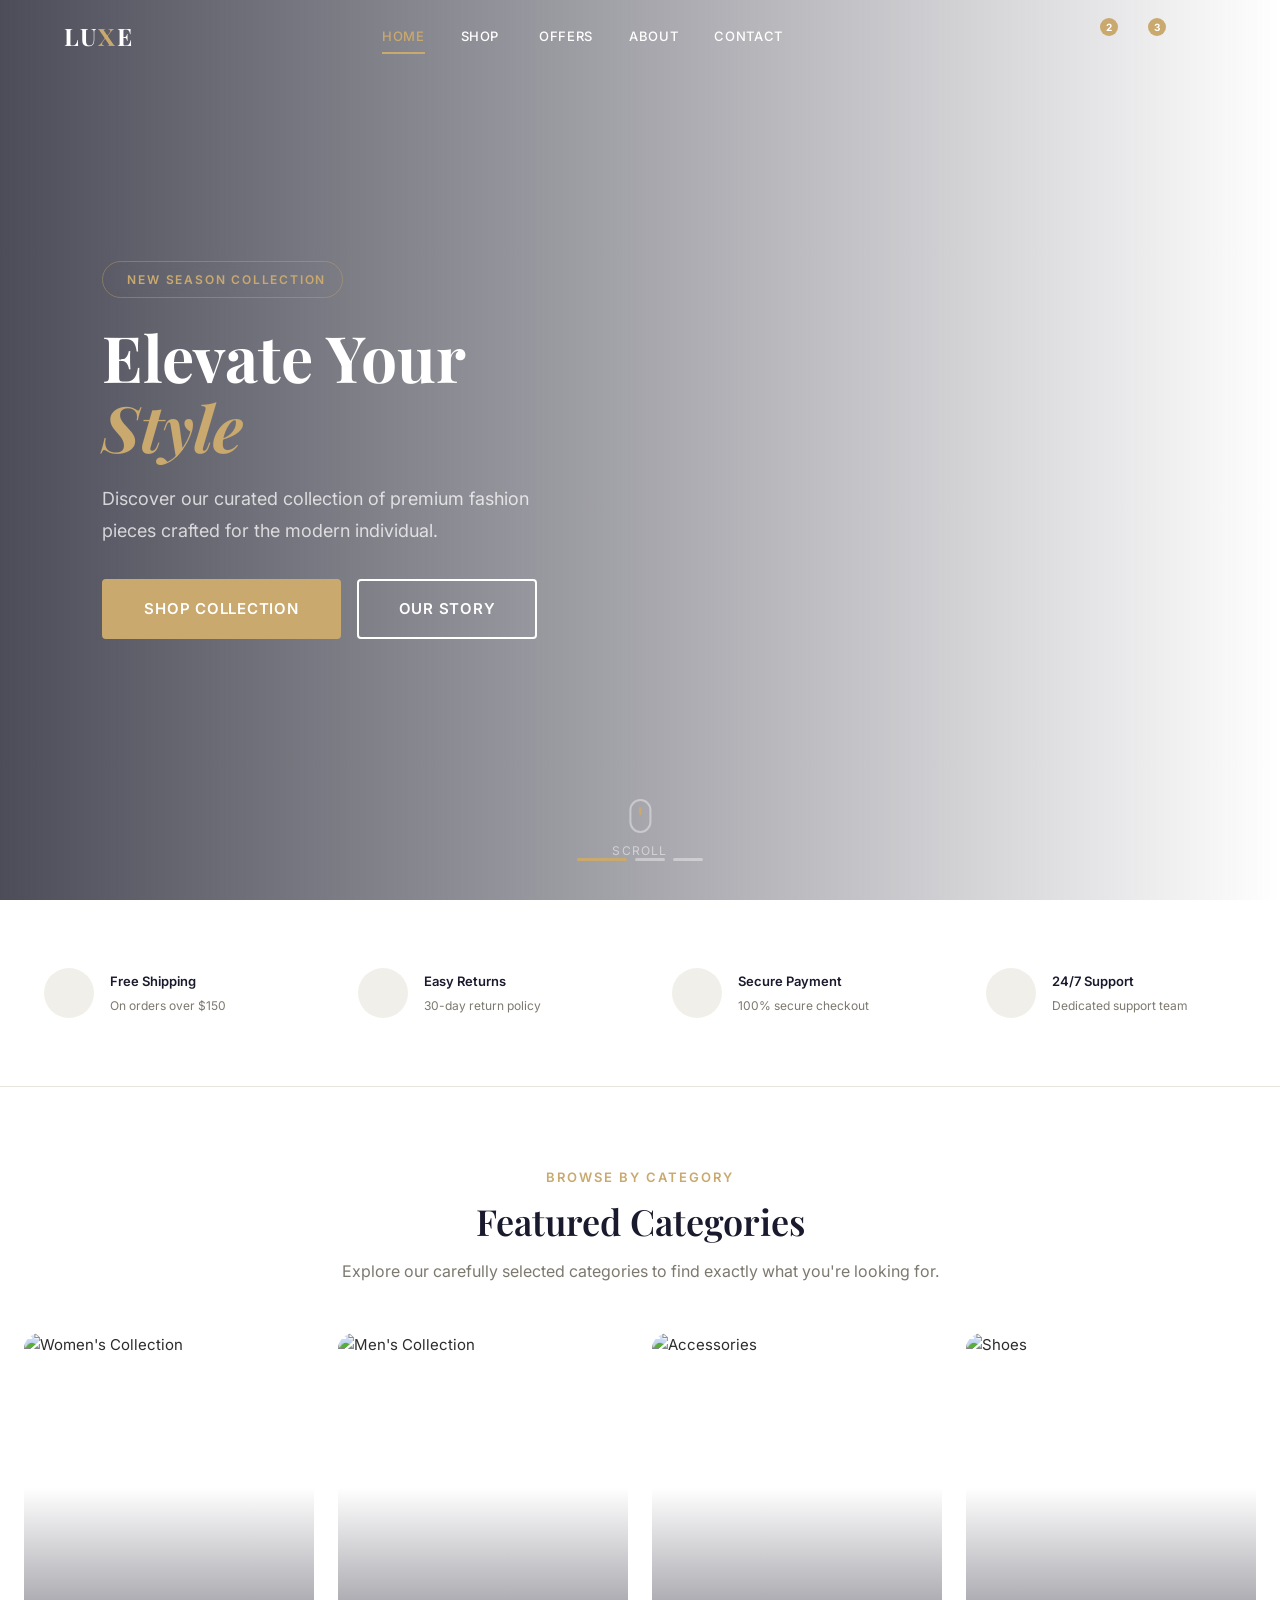
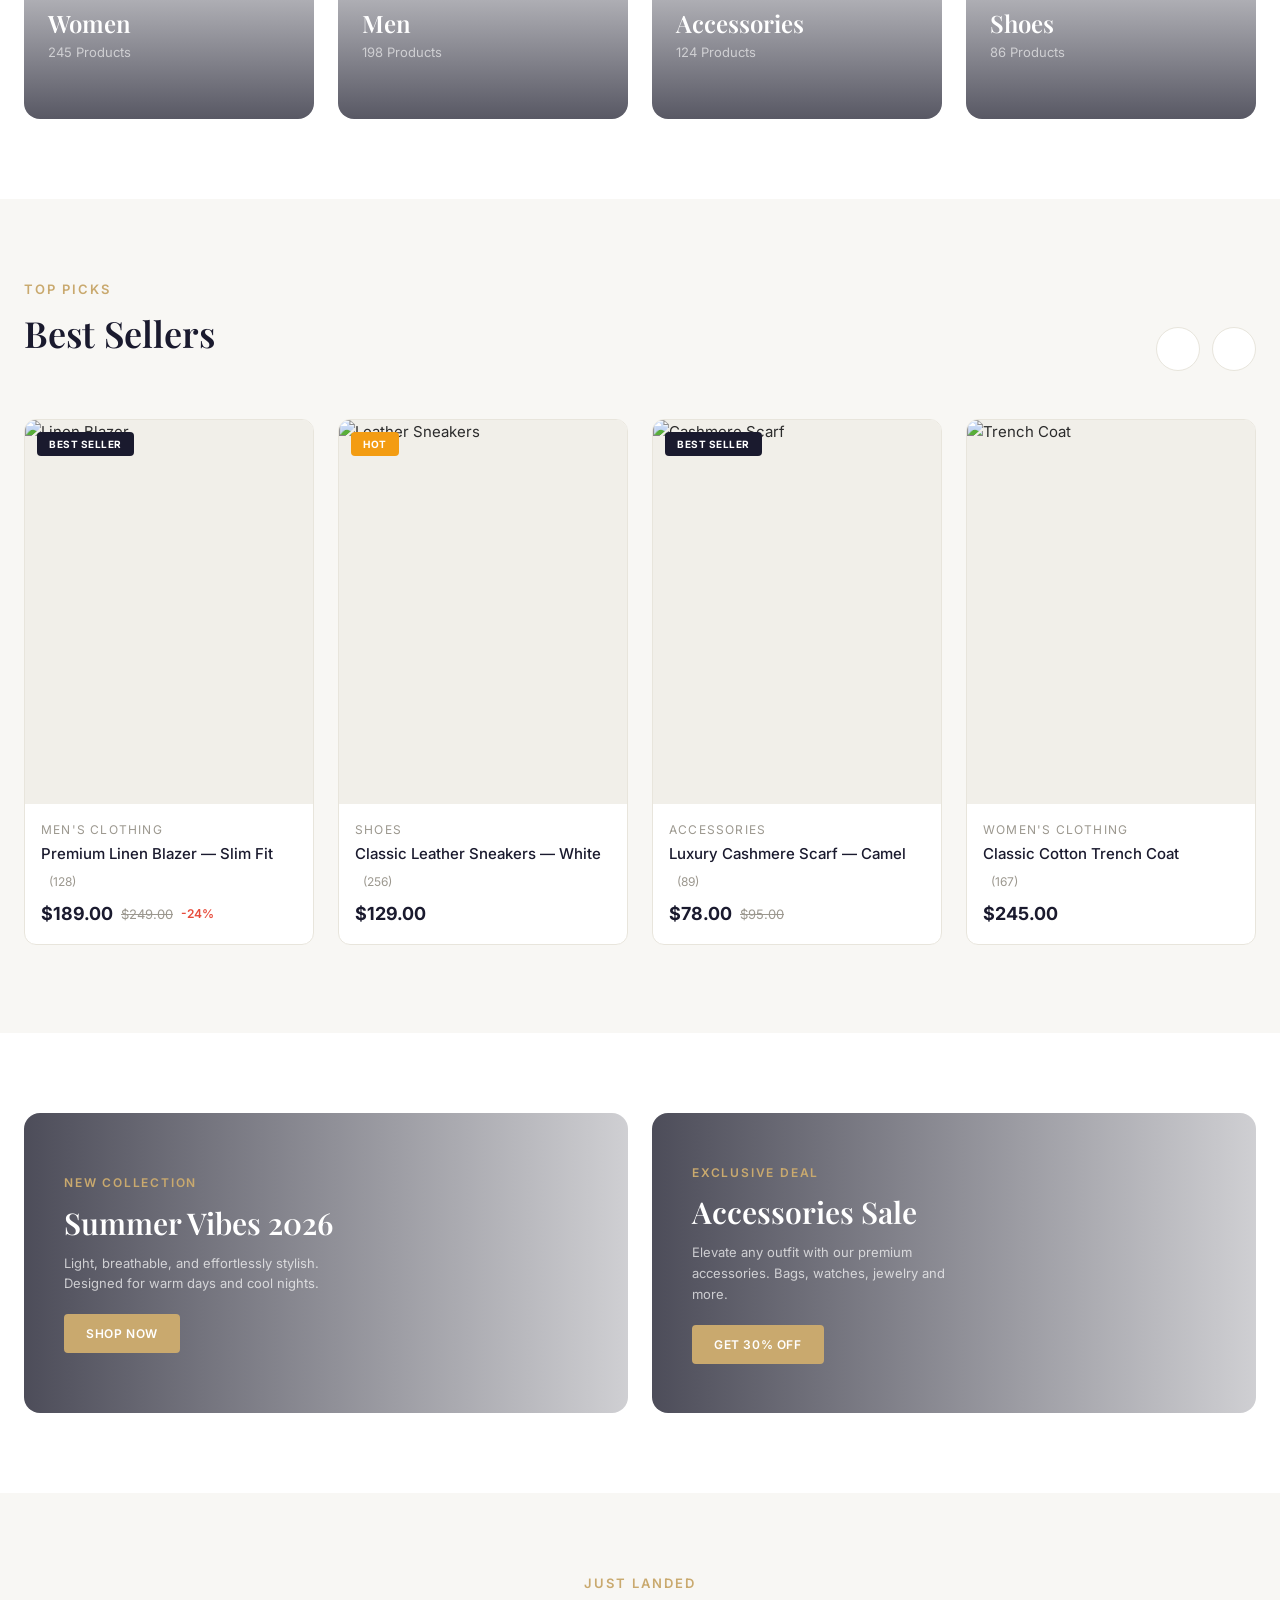
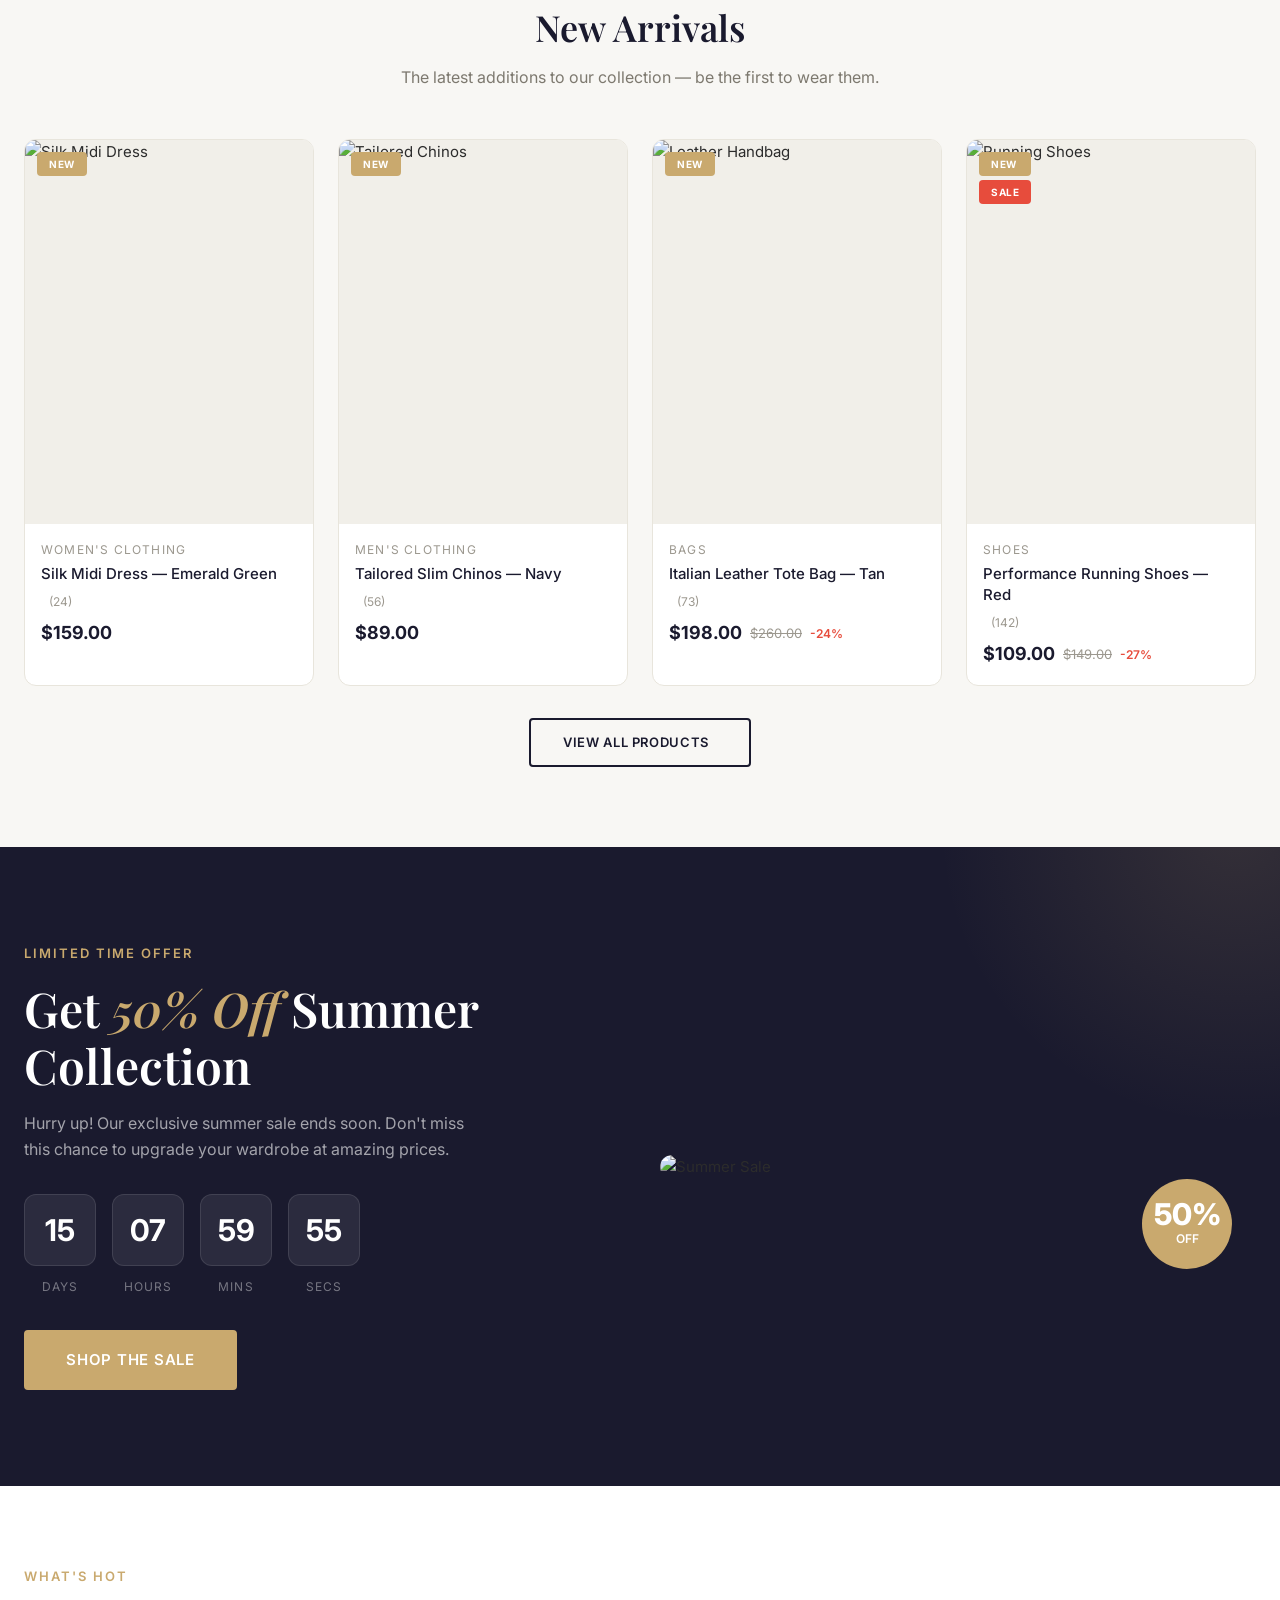
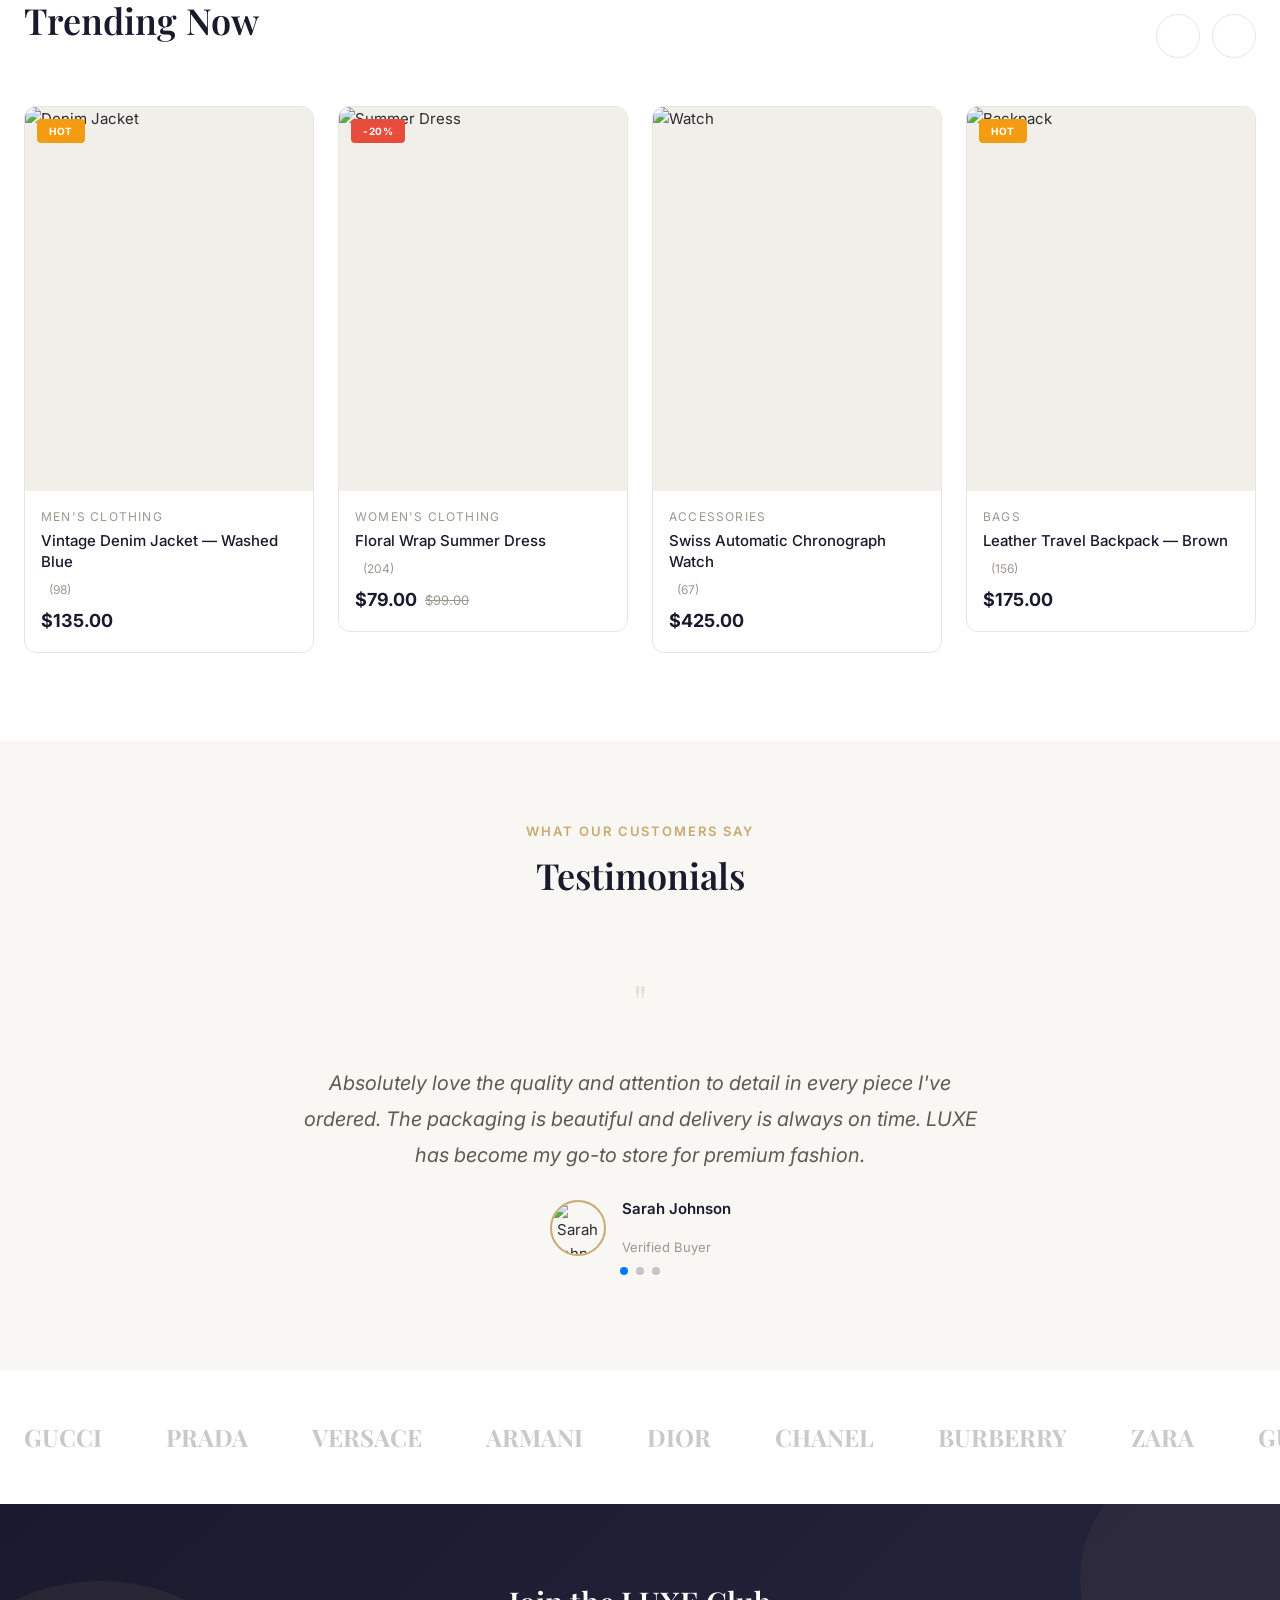
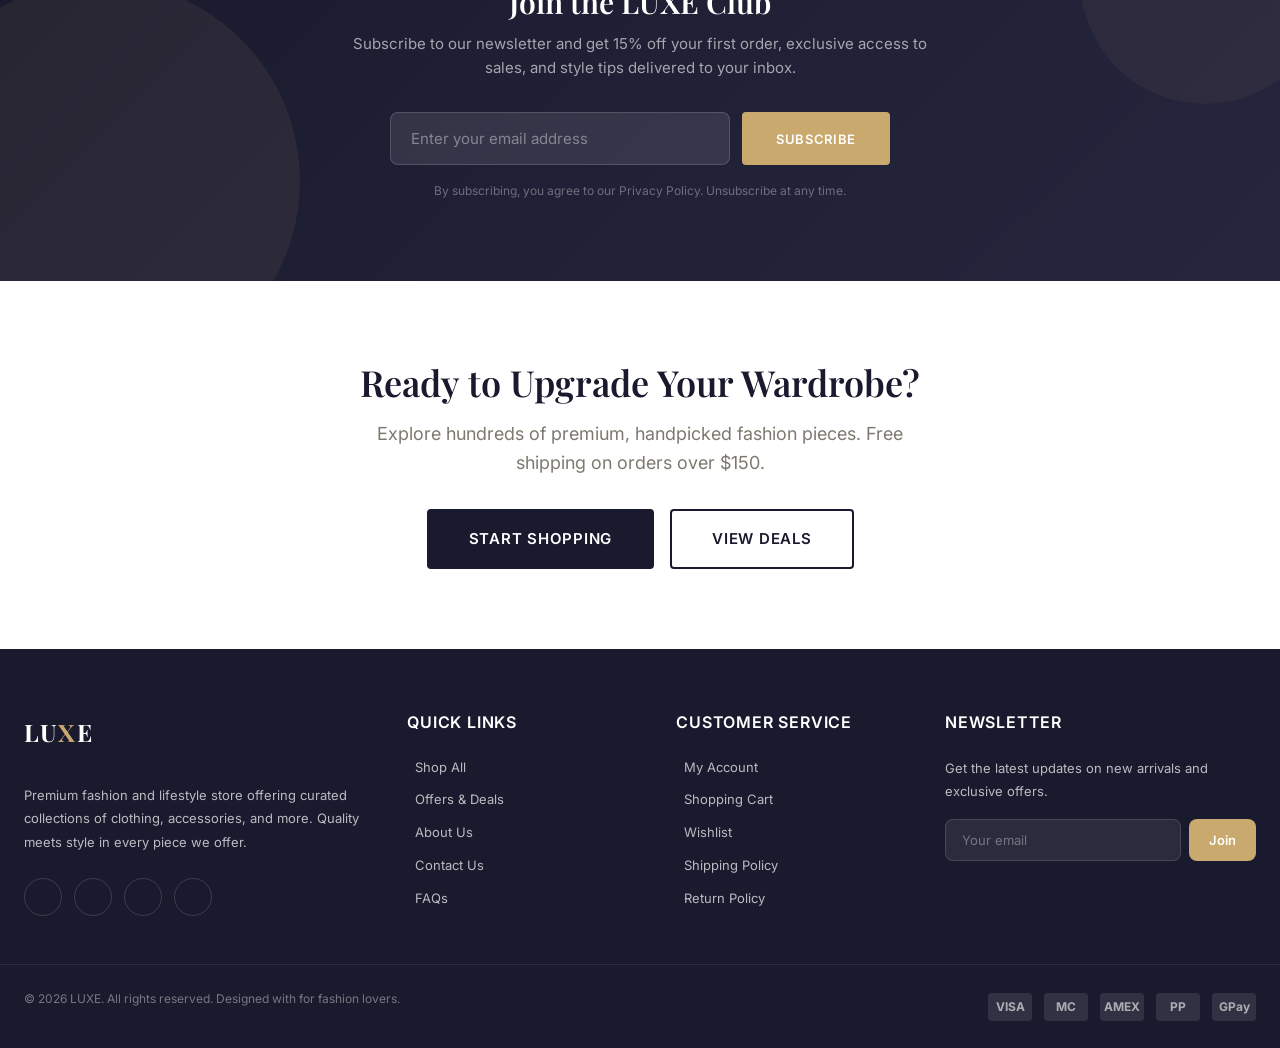
==== commit 2218caae: "Fix mobile hero button responsiveness" ====
--- a/index.html
+++ b/index.html
@@ -1,9 +1,11 @@
 <!DOCTYPE html>
 <html lang="en">
+
 <head>
   <meta charset="UTF-8">
   <meta name="viewport" content="width=device-width, initial-scale=1.0">
-  <meta name="description" content="LUXE — Premium fashion and lifestyle store. Discover curated collections of clothing, accessories, and more with free shipping worldwide.">
+  <meta name="description"
+    content="LUXE — Premium fashion and lifestyle store. Discover curated collections of clothing, accessories, and more with free shipping worldwide.">
   <title>LUXE — Premium Fashion & Lifestyle Store</title>
   <!-- Remix Icons -->
   <link rel="stylesheet" href="https://cdn.jsdelivr.net/npm/remixicon@4.1.0/fonts/remixicon.css">
@@ -15,6 +17,7 @@
   <link rel="stylesheet" href="css/home.css">
   <link rel="stylesheet" href="css/responsive.css">
 </head>
+
 <body>
   <!-- ===== Preloader ===== -->
   <div class="preloader" id="preloader">
@@ -112,7 +115,8 @@
     <button class="search-overlay__close" id="searchClose"><i class="ri-close-line"></i></button>
     <div class="search-overlay__inner">
       <form class="search-overlay__form" action="search.html">
-        <input type="text" class="search-overlay__input" placeholder="Search for products..." id="searchInput" autocomplete="off">
+        <input type="text" class="search-overlay__input" placeholder="Search for products..." id="searchInput"
+          autocomplete="off">
         <button type="submit" class="search-overlay__btn"><i class="ri-search-line"></i></button>
       </form>
       <div class="search-overlay__suggestions">
@@ -137,11 +141,13 @@
       <div class="swiper hero-slider">
         <div class="swiper-wrapper">
           <!-- Slide 1 -->
-          <div class="swiper-slide hero__slide" style="background-image: url('https://images.unsplash.com/photo-1490481651871-ab68de25d43d?w=1920&q=80');">
+          <div class="swiper-slide hero__slide"
+            style="background-image: url('https://images.unsplash.com/photo-1490481651871-ab68de25d43d?w=1920&q=80');">
             <div class="hero__content">
               <span class="hero__label"><i class="ri-sparkling-line"></i> New Season Collection</span>
               <h1 class="hero__title">Elevate Your <span>Style</span></h1>
-              <p class="hero__desc">Discover our curated collection of premium fashion pieces crafted for the modern individual.</p>
+              <p class="hero__desc">Discover our curated collection of premium fashion pieces crafted for the modern
+                individual.</p>
               <div class="hero__btns">
                 <a href="shop.html" class="btn btn--accent btn--lg">Shop Collection</a>
                 <a href="about.html" class="btn btn--outline-white btn--lg">Our Story</a>
@@ -149,11 +155,13 @@
             </div>
           </div>
           <!-- Slide 2 -->
-          <div class="swiper-slide hero__slide" style="background-image: url('https://images.unsplash.com/photo-1441984904996-e0b6ba687e04?w=1920&q=80');">
+          <div class="swiper-slide hero__slide"
+            style="background-image: url('https://images.unsplash.com/photo-1441984904996-e0b6ba687e04?w=1920&q=80');">
             <div class="hero__content">
               <span class="hero__label"><i class="ri-fire-line"></i> Limited Edition</span>
               <h1 class="hero__title">Summer <span>Essentials</span></h1>
-              <p class="hero__desc">Light fabrics, bold patterns, timeless designs. Dress for the season with our handpicked summer range.</p>
+              <p class="hero__desc">Light fabrics, bold patterns, timeless designs. Dress for the season with our
+                handpicked summer range.</p>
               <div class="hero__btns">
                 <a href="shop.html" class="btn btn--accent btn--lg">Explore Now</a>
                 <a href="offers.html" class="btn btn--outline-white btn--lg">View Offers</a>
@@ -161,11 +169,13 @@
             </div>
           </div>
           <!-- Slide 3 -->
-          <div class="swiper-slide hero__slide" style="background-image: url('https://images.unsplash.com/photo-1483985988355-763728e1935b?w=1920&q=80');">
+          <div class="swiper-slide hero__slide"
+            style="background-image: url('https://images.unsplash.com/photo-1483985988355-763728e1935b?w=1920&q=80');">
             <div class="hero__content">
               <span class="hero__label"><i class="ri-percent-line"></i> Up to 50% Off</span>
               <h1 class="hero__title">The Grand <span>Sale</span></h1>
-              <p class="hero__desc">Don't miss our biggest sale of the year. Premium brands at unbeatable prices for a limited time.</p>
+              <p class="hero__desc">Don't miss our biggest sale of the year. Premium brands at unbeatable prices for a
+                limited time.</p>
               <div class="hero__btns">
                 <a href="offers.html" class="btn btn--accent btn--lg">Shop Sale</a>
                 <a href="shop.html" class="btn btn--outline-white btn--lg">All Products</a>
@@ -223,11 +233,13 @@
         <div class="section__header reveal">
           <span class="section__subtitle">Browse by Category</span>
           <h2 class="section__title">Featured Categories</h2>
-          <p class="section__desc">Explore our carefully selected categories to find exactly what you're looking for.</p>
+          <p class="section__desc">Explore our carefully selected categories to find exactly what you're looking for.
+          </p>
         </div>
         <div class="categories__grid">
           <a href="shop.html" class="category-card reveal delay-1">
-            <img src="https://images.unsplash.com/photo-1487222477894-8943e31ef7b2?w=600&q=80" alt="Women's Collection" class="category-card__img">
+            <img src="https://images.unsplash.com/photo-1487222477894-8943e31ef7b2?w=600&q=80" alt="Women's Collection"
+              class="category-card__img">
             <div class="category-card__overlay">
               <h3 class="category-card__name">Women</h3>
               <p class="category-card__count">245 Products</p>
@@ -235,7 +247,8 @@
             </div>
           </a>
           <a href="shop.html" class="category-card reveal delay-2">
-            <img src="https://images.unsplash.com/photo-1507003211169-0a1dd7228f2d?w=600&q=80" alt="Men's Collection" class="category-card__img">
+            <img src="https://images.unsplash.com/photo-1507003211169-0a1dd7228f2d?w=600&q=80" alt="Men's Collection"
+              class="category-card__img">
             <div class="category-card__overlay">
               <h3 class="category-card__name">Men</h3>
               <p class="category-card__count">198 Products</p>
@@ -243,7 +256,8 @@
             </div>
           </a>
           <a href="shop.html" class="category-card reveal delay-3">
-            <img src="https://images.unsplash.com/photo-1523779105320-d1cd346ff52b?w=600&q=80" alt="Accessories" class="category-card__img">
+            <img src="https://images.unsplash.com/photo-1523779105320-d1cd346ff52b?w=600&q=80" alt="Accessories"
+              class="category-card__img">
             <div class="category-card__overlay">
               <h3 class="category-card__name">Accessories</h3>
               <p class="category-card__count">124 Products</p>
@@ -251,7 +265,8 @@
             </div>
           </a>
           <a href="shop.html" class="category-card reveal delay-4">
-            <img src="https://images.unsplash.com/photo-1549298916-b41d501d3772?w=600&q=80" alt="Shoes" class="category-card__img">
+            <img src="https://images.unsplash.com/photo-1549298916-b41d501d3772?w=600&q=80" alt="Shoes"
+              class="category-card__img">
             <div class="category-card__overlay">
               <h3 class="category-card__name">Shoes</h3>
               <p class="category-card__count">86 Products</p>
@@ -271,7 +286,8 @@
             <h2 class="section__title" style="text-align:left">Best Sellers</h2>
           </div>
           <div class="slider-nav reveal">
-            <button class="slider-nav__btn best-prev" aria-label="Previous"><i class="ri-arrow-left-s-line"></i></button>
+            <button class="slider-nav__btn best-prev" aria-label="Previous"><i
+                class="ri-arrow-left-s-line"></i></button>
             <button class="slider-nav__btn best-next" aria-label="Next"><i class="ri-arrow-right-s-line"></i></button>
           </div>
         </div>
@@ -282,8 +298,10 @@
               <div class="swiper-slide">
                 <div class="product-card">
                   <div class="product-card__image">
-                    <img src="https://images.unsplash.com/photo-1594938298603-c8148c4dae35?w=500&q=80" alt="Linen Blazer" class="product-card__img">
-                    <div class="product-card__badges"><span class="product-card__badge badge--best">Best Seller</span></div>
+                    <img src="https://images.unsplash.com/photo-1594938298603-c8148c4dae35?w=500&q=80"
+                      alt="Linen Blazer" class="product-card__img">
+                    <div class="product-card__badges"><span class="product-card__badge badge--best">Best Seller</span>
+                    </div>
                     <div class="product-card__actions">
                       <button class="product-card__action-btn" title="Wishlist"><i class="ri-heart-line"></i></button>
                       <button class="product-card__action-btn" title="Quick View"><i class="ri-eye-line"></i></button>
@@ -298,7 +316,8 @@
                     <a href="product.html" class="product-card__title">Premium Linen Blazer — Slim Fit</a>
                     <div class="product-card__rating">
                       <div class="product-card__stars">
-                        <i class="ri-star-fill"></i><i class="ri-star-fill"></i><i class="ri-star-fill"></i><i class="ri-star-fill"></i><i class="ri-star-half-fill"></i>
+                        <i class="ri-star-fill"></i><i class="ri-star-fill"></i><i class="ri-star-fill"></i><i
+                          class="ri-star-fill"></i><i class="ri-star-half-fill"></i>
                       </div>
                       <span class="product-card__review-count">(128)</span>
                     </div>
@@ -314,7 +333,8 @@
               <div class="swiper-slide">
                 <div class="product-card">
                   <div class="product-card__image">
-                    <img src="https://images.unsplash.com/photo-1595950653106-6c9ebd614d3a?w=500&q=80" alt="Leather Sneakers" class="product-card__img">
+                    <img src="https://images.unsplash.com/photo-1595950653106-6c9ebd614d3a?w=500&q=80"
+                      alt="Leather Sneakers" class="product-card__img">
                     <div class="product-card__badges"><span class="product-card__badge badge--hot">Hot</span></div>
                     <div class="product-card__actions">
                       <button class="product-card__action-btn" title="Wishlist"><i class="ri-heart-line"></i></button>
@@ -330,7 +350,8 @@
                     <a href="product.html" class="product-card__title">Classic Leather Sneakers — White</a>
                     <div class="product-card__rating">
                       <div class="product-card__stars">
-                        <i class="ri-star-fill"></i><i class="ri-star-fill"></i><i class="ri-star-fill"></i><i class="ri-star-fill"></i><i class="ri-star-fill"></i>
+                        <i class="ri-star-fill"></i><i class="ri-star-fill"></i><i class="ri-star-fill"></i><i
+                          class="ri-star-fill"></i><i class="ri-star-fill"></i>
                       </div>
                       <span class="product-card__review-count">(256)</span>
                     </div>
@@ -344,8 +365,10 @@
               <div class="swiper-slide">
                 <div class="product-card">
                   <div class="product-card__image">
-                    <img src="https://images.unsplash.com/photo-1585487000160-6ebcfceb0d44?w=500&q=80" alt="Cashmere Scarf" class="product-card__img">
-                    <div class="product-card__badges"><span class="product-card__badge badge--best">Best Seller</span></div>
+                    <img src="https://images.unsplash.com/photo-1585487000160-6ebcfceb0d44?w=500&q=80"
+                      alt="Cashmere Scarf" class="product-card__img">
+                    <div class="product-card__badges"><span class="product-card__badge badge--best">Best Seller</span>
+                    </div>
                     <div class="product-card__actions">
                       <button class="product-card__action-btn" title="Wishlist"><i class="ri-heart-line"></i></button>
                       <button class="product-card__action-btn" title="Quick View"><i class="ri-eye-line"></i></button>
@@ -360,7 +383,8 @@
                     <a href="product.html" class="product-card__title">Luxury Cashmere Scarf — Camel</a>
                     <div class="product-card__rating">
                       <div class="product-card__stars">
-                        <i class="ri-star-fill"></i><i class="ri-star-fill"></i><i class="ri-star-fill"></i><i class="ri-star-fill"></i><i class="ri-star-line empty"></i>
+                        <i class="ri-star-fill"></i><i class="ri-star-fill"></i><i class="ri-star-fill"></i><i
+                          class="ri-star-fill"></i><i class="ri-star-line empty"></i>
                       </div>
                       <span class="product-card__review-count">(89)</span>
                     </div>
@@ -375,7 +399,8 @@
               <div class="swiper-slide">
                 <div class="product-card">
                   <div class="product-card__image">
-                    <img src="https://images.unsplash.com/photo-1591047139829-d91aecb6caea?w=500&q=80" alt="Trench Coat" class="product-card__img">
+                    <img src="https://images.unsplash.com/photo-1591047139829-d91aecb6caea?w=500&q=80" alt="Trench Coat"
+                      class="product-card__img">
                     <div class="product-card__actions">
                       <button class="product-card__action-btn" title="Wishlist"><i class="ri-heart-line"></i></button>
                       <button class="product-card__action-btn" title="Quick View"><i class="ri-eye-line"></i></button>
@@ -390,7 +415,8 @@
                     <a href="product.html" class="product-card__title">Classic Cotton Trench Coat</a>
                     <div class="product-card__rating">
                       <div class="product-card__stars">
-                        <i class="ri-star-fill"></i><i class="ri-star-fill"></i><i class="ri-star-fill"></i><i class="ri-star-fill"></i><i class="ri-star-half-fill"></i>
+                        <i class="ri-star-fill"></i><i class="ri-star-fill"></i><i class="ri-star-fill"></i><i
+                          class="ri-star-fill"></i><i class="ri-star-half-fill"></i>
                       </div>
                       <span class="product-card__review-count">(167)</span>
                     </div>
@@ -404,7 +430,8 @@
               <div class="swiper-slide">
                 <div class="product-card">
                   <div class="product-card__image">
-                    <img src="https://images.unsplash.com/photo-1611312449408-fcece27cdbb7?w=500&q=80" alt="Designer Watch" class="product-card__img">
+                    <img src="https://images.unsplash.com/photo-1611312449408-fcece27cdbb7?w=500&q=80"
+                      alt="Designer Watch" class="product-card__img">
                     <div class="product-card__badges"><span class="product-card__badge badge--new">New</span></div>
                     <div class="product-card__actions">
                       <button class="product-card__action-btn" title="Wishlist"><i class="ri-heart-line"></i></button>
@@ -420,7 +447,8 @@
                     <a href="product.html" class="product-card__title">Minimalist Designer Watch — Gold</a>
                     <div class="product-card__rating">
                       <div class="product-card__stars">
-                        <i class="ri-star-fill"></i><i class="ri-star-fill"></i><i class="ri-star-fill"></i><i class="ri-star-fill"></i><i class="ri-star-fill"></i>
+                        <i class="ri-star-fill"></i><i class="ri-star-fill"></i><i class="ri-star-fill"></i><i
+                          class="ri-star-fill"></i><i class="ri-star-fill"></i>
                       </div>
                       <span class="product-card__review-count">(312)</span>
                     </div>
@@ -441,22 +469,28 @@
       <div class="container">
         <div class="promo-banner reveal">
           <div class="promo-card">
-            <div class="promo-card__bg" style="background-image: url('https://images.unsplash.com/photo-1469334031218-e382a71b716b?w=900&q=80');"></div>
+            <div class="promo-card__bg"
+              style="background-image: url('https://images.unsplash.com/photo-1469334031218-e382a71b716b?w=900&q=80');">
+            </div>
             <div class="promo-card__overlay"></div>
             <div class="promo-card__content">
               <p class="promo-card__label">New Collection</p>
               <h3 class="promo-card__title">Summer Vibes 2026</h3>
-              <p class="promo-card__desc">Light, breathable, and effortlessly stylish. Designed for warm days and cool nights.</p>
+              <p class="promo-card__desc">Light, breathable, and effortlessly stylish. Designed for warm days and cool
+                nights.</p>
               <a href="shop.html" class="btn btn--accent btn--sm">Shop Now</a>
             </div>
           </div>
           <div class="promo-card">
-            <div class="promo-card__bg" style="background-image: url('https://images.unsplash.com/photo-1445205170230-053b83016050?w=900&q=80');"></div>
+            <div class="promo-card__bg"
+              style="background-image: url('https://images.unsplash.com/photo-1445205170230-053b83016050?w=900&q=80');">
+            </div>
             <div class="promo-card__overlay"></div>
             <div class="promo-card__content">
               <p class="promo-card__label">Exclusive Deal</p>
               <h3 class="promo-card__title">Accessories Sale</h3>
-              <p class="promo-card__desc">Elevate any outfit with our premium accessories. Bags, watches, jewelry and more.</p>
+              <p class="promo-card__desc">Elevate any outfit with our premium accessories. Bags, watches, jewelry and
+                more.</p>
               <a href="offers.html" class="btn btn--accent btn--sm">Get 30% Off</a>
             </div>
           </div>
@@ -475,7 +509,8 @@
         <div class="grid grid-4 gap-6">
           <div class="product-card reveal delay-1">
             <div class="product-card__image">
-              <img src="https://images.unsplash.com/photo-1515886657613-9f3515b0c78f?w=500&q=80" alt="Silk Midi Dress" class="product-card__img">
+              <img src="https://images.unsplash.com/photo-1515886657613-9f3515b0c78f?w=500&q=80" alt="Silk Midi Dress"
+                class="product-card__img">
               <div class="product-card__badges"><span class="product-card__badge badge--new">New</span></div>
               <div class="product-card__actions">
                 <button class="product-card__action-btn" title="Wishlist"><i class="ri-heart-line"></i></button>
@@ -490,7 +525,8 @@
               <p class="product-card__category">Women's Clothing</p>
               <a href="product.html" class="product-card__title">Silk Midi Dress — Emerald Green</a>
               <div class="product-card__rating">
-                <div class="product-card__stars"><i class="ri-star-fill"></i><i class="ri-star-fill"></i><i class="ri-star-fill"></i><i class="ri-star-fill"></i><i class="ri-star-line empty"></i></div>
+                <div class="product-card__stars"><i class="ri-star-fill"></i><i class="ri-star-fill"></i><i
+                    class="ri-star-fill"></i><i class="ri-star-fill"></i><i class="ri-star-line empty"></i></div>
                 <span class="product-card__review-count">(24)</span>
               </div>
               <div class="product-card__price"><span class="product-card__current-price">$159.00</span></div>
@@ -498,7 +534,8 @@
           </div>
           <div class="product-card reveal delay-2">
             <div class="product-card__image">
-              <img src="https://images.unsplash.com/photo-1552374196-1ab2a1c593e8?w=500&q=80" alt="Tailored Chinos" class="product-card__img">
+              <img src="https://images.unsplash.com/photo-1552374196-1ab2a1c593e8?w=500&q=80" alt="Tailored Chinos"
+                class="product-card__img">
               <div class="product-card__badges"><span class="product-card__badge badge--new">New</span></div>
               <div class="product-card__actions">
                 <button class="product-card__action-btn" title="Wishlist"><i class="ri-heart-line"></i></button>
@@ -513,7 +550,8 @@
               <p class="product-card__category">Men's Clothing</p>
               <a href="product.html" class="product-card__title">Tailored Slim Chinos — Navy</a>
               <div class="product-card__rating">
-                <div class="product-card__stars"><i class="ri-star-fill"></i><i class="ri-star-fill"></i><i class="ri-star-fill"></i><i class="ri-star-fill"></i><i class="ri-star-half-fill"></i></div>
+                <div class="product-card__stars"><i class="ri-star-fill"></i><i class="ri-star-fill"></i><i
+                    class="ri-star-fill"></i><i class="ri-star-fill"></i><i class="ri-star-half-fill"></i></div>
                 <span class="product-card__review-count">(56)</span>
               </div>
               <div class="product-card__price"><span class="product-card__current-price">$89.00</span></div>
@@ -521,7 +559,8 @@
           </div>
           <div class="product-card reveal delay-3">
             <div class="product-card__image">
-              <img src="https://images.unsplash.com/photo-1590874103328-eac38a683ce7?w=500&q=80" alt="Leather Handbag" class="product-card__img">
+              <img src="https://images.unsplash.com/photo-1590874103328-eac38a683ce7?w=500&q=80" alt="Leather Handbag"
+                class="product-card__img">
               <div class="product-card__badges"><span class="product-card__badge badge--new">New</span></div>
               <div class="product-card__actions">
                 <button class="product-card__action-btn" title="Wishlist"><i class="ri-heart-line"></i></button>
@@ -536,7 +575,8 @@
               <p class="product-card__category">Bags</p>
               <a href="product.html" class="product-card__title">Italian Leather Tote Bag — Tan</a>
               <div class="product-card__rating">
-                <div class="product-card__stars"><i class="ri-star-fill"></i><i class="ri-star-fill"></i><i class="ri-star-fill"></i><i class="ri-star-fill"></i><i class="ri-star-fill"></i></div>
+                <div class="product-card__stars"><i class="ri-star-fill"></i><i class="ri-star-fill"></i><i
+                    class="ri-star-fill"></i><i class="ri-star-fill"></i><i class="ri-star-fill"></i></div>
                 <span class="product-card__review-count">(73)</span>
               </div>
               <div class="product-card__price">
@@ -548,7 +588,8 @@
           </div>
           <div class="product-card reveal delay-4">
             <div class="product-card__image">
-              <img src="https://images.unsplash.com/photo-1542291026-7eec264c27ff?w=500&q=80" alt="Running Shoes" class="product-card__img">
+              <img src="https://images.unsplash.com/photo-1542291026-7eec264c27ff?w=500&q=80" alt="Running Shoes"
+                class="product-card__img">
               <div class="product-card__badges">
                 <span class="product-card__badge badge--new">New</span>
                 <span class="product-card__badge badge--sale">Sale</span>
@@ -566,7 +607,8 @@
               <p class="product-card__category">Shoes</p>
               <a href="product.html" class="product-card__title">Performance Running Shoes — Red</a>
               <div class="product-card__rating">
-                <div class="product-card__stars"><i class="ri-star-fill"></i><i class="ri-star-fill"></i><i class="ri-star-fill"></i><i class="ri-star-fill"></i><i class="ri-star-line empty"></i></div>
+                <div class="product-card__stars"><i class="ri-star-fill"></i><i class="ri-star-fill"></i><i
+                    class="ri-star-fill"></i><i class="ri-star-fill"></i><i class="ri-star-line empty"></i></div>
                 <span class="product-card__review-count">(142)</span>
               </div>
               <div class="product-card__price">
@@ -590,7 +632,8 @@
           <div class="offer__content reveal-left">
             <p class="offer__label">Limited Time Offer</p>
             <h2 class="offer__title">Get <span>50% Off</span> Summer Collection</h2>
-            <p class="offer__desc">Hurry up! Our exclusive summer sale ends soon. Don't miss this chance to upgrade your wardrobe at amazing prices.</p>
+            <p class="offer__desc">Hurry up! Our exclusive summer sale ends soon. Don't miss this chance to upgrade your
+              wardrobe at amazing prices.</p>
             <div class="countdown" id="countdown">
               <div class="countdown__item">
                 <div class="countdown__value" id="days">15</div>
@@ -628,8 +671,10 @@
             <h2 class="section__title" style="text-align:left">Trending Now</h2>
           </div>
           <div class="slider-nav reveal">
-            <button class="slider-nav__btn trending-prev" aria-label="Previous"><i class="ri-arrow-left-s-line"></i></button>
-            <button class="slider-nav__btn trending-next" aria-label="Next"><i class="ri-arrow-right-s-line"></i></button>
+            <button class="slider-nav__btn trending-prev" aria-label="Previous"><i
+                class="ri-arrow-left-s-line"></i></button>
+            <button class="slider-nav__btn trending-next" aria-label="Next"><i
+                class="ri-arrow-right-s-line"></i></button>
           </div>
         </div>
         <div class="products-slider">
@@ -638,19 +683,22 @@
               <div class="swiper-slide">
                 <div class="product-card">
                   <div class="product-card__image">
-                    <img src="https://images.unsplash.com/photo-1434389677669-e08b4cda3a7a?w=500&q=80" alt="Denim Jacket" class="product-card__img">
+                    <img src="https://images.unsplash.com/photo-1434389677669-e08b4cda3a7a?w=500&q=80"
+                      alt="Denim Jacket" class="product-card__img">
                     <div class="product-card__badges"><span class="product-card__badge badge--hot">Hot</span></div>
                     <div class="product-card__actions">
                       <button class="product-card__action-btn" title="Wishlist"><i class="ri-heart-line"></i></button>
                       <button class="product-card__action-btn" title="Quick View"><i class="ri-eye-line"></i></button>
                     </div>
-                    <div class="product-card__quick-add"><button class="product-card__add-btn"><i class="ri-shopping-bag-line"></i> Add to Cart</button></div>
+                    <div class="product-card__quick-add"><button class="product-card__add-btn"><i
+                          class="ri-shopping-bag-line"></i> Add to Cart</button></div>
                   </div>
                   <div class="product-card__info">
                     <p class="product-card__category">Men's Clothing</p>
                     <a href="product.html" class="product-card__title">Vintage Denim Jacket — Washed Blue</a>
                     <div class="product-card__rating">
-                      <div class="product-card__stars"><i class="ri-star-fill"></i><i class="ri-star-fill"></i><i class="ri-star-fill"></i><i class="ri-star-fill"></i><i class="ri-star-half-fill"></i></div>
+                      <div class="product-card__stars"><i class="ri-star-fill"></i><i class="ri-star-fill"></i><i
+                          class="ri-star-fill"></i><i class="ri-star-fill"></i><i class="ri-star-half-fill"></i></div>
                       <span class="product-card__review-count">(98)</span>
                     </div>
                     <div class="product-card__price"><span class="product-card__current-price">$135.00</span></div>
@@ -660,19 +708,22 @@
               <div class="swiper-slide">
                 <div class="product-card">
                   <div class="product-card__image">
-                    <img src="https://images.unsplash.com/photo-1509631179647-0177331693ae?w=500&q=80" alt="Summer Dress" class="product-card__img">
+                    <img src="https://images.unsplash.com/photo-1509631179647-0177331693ae?w=500&q=80"
+                      alt="Summer Dress" class="product-card__img">
                     <div class="product-card__badges"><span class="product-card__badge badge--sale">-20%</span></div>
                     <div class="product-card__actions">
                       <button class="product-card__action-btn" title="Wishlist"><i class="ri-heart-line"></i></button>
                       <button class="product-card__action-btn" title="Quick View"><i class="ri-eye-line"></i></button>
                     </div>
-                    <div class="product-card__quick-add"><button class="product-card__add-btn"><i class="ri-shopping-bag-line"></i> Add to Cart</button></div>
+                    <div class="product-card__quick-add"><button class="product-card__add-btn"><i
+                          class="ri-shopping-bag-line"></i> Add to Cart</button></div>
                   </div>
                   <div class="product-card__info">
                     <p class="product-card__category">Women's Clothing</p>
                     <a href="product.html" class="product-card__title">Floral Wrap Summer Dress</a>
                     <div class="product-card__rating">
-                      <div class="product-card__stars"><i class="ri-star-fill"></i><i class="ri-star-fill"></i><i class="ri-star-fill"></i><i class="ri-star-fill"></i><i class="ri-star-fill"></i></div>
+                      <div class="product-card__stars"><i class="ri-star-fill"></i><i class="ri-star-fill"></i><i
+                          class="ri-star-fill"></i><i class="ri-star-fill"></i><i class="ri-star-fill"></i></div>
                       <span class="product-card__review-count">(204)</span>
                     </div>
                     <div class="product-card__price">
@@ -685,18 +736,21 @@
               <div class="swiper-slide">
                 <div class="product-card">
                   <div class="product-card__image">
-                    <img src="https://images.unsplash.com/photo-1622434641406-a158123450f9?w=500&q=80" alt="Watch" class="product-card__img">
+                    <img src="https://images.unsplash.com/photo-1622434641406-a158123450f9?w=500&q=80" alt="Watch"
+                      class="product-card__img">
                     <div class="product-card__actions">
                       <button class="product-card__action-btn" title="Wishlist"><i class="ri-heart-line"></i></button>
                       <button class="product-card__action-btn" title="Quick View"><i class="ri-eye-line"></i></button>
                     </div>
-                    <div class="product-card__quick-add"><button class="product-card__add-btn"><i class="ri-shopping-bag-line"></i> Add to Cart</button></div>
+                    <div class="product-card__quick-add"><button class="product-card__add-btn"><i
+                          class="ri-shopping-bag-line"></i> Add to Cart</button></div>
                   </div>
                   <div class="product-card__info">
                     <p class="product-card__category">Accessories</p>
                     <a href="product.html" class="product-card__title">Swiss Automatic Chronograph Watch</a>
                     <div class="product-card__rating">
-                      <div class="product-card__stars"><i class="ri-star-fill"></i><i class="ri-star-fill"></i><i class="ri-star-fill"></i><i class="ri-star-fill"></i><i class="ri-star-line empty"></i></div>
+                      <div class="product-card__stars"><i class="ri-star-fill"></i><i class="ri-star-fill"></i><i
+                          class="ri-star-fill"></i><i class="ri-star-fill"></i><i class="ri-star-line empty"></i></div>
                       <span class="product-card__review-count">(67)</span>
                     </div>
                     <div class="product-card__price"><span class="product-card__current-price">$425.00</span></div>
@@ -706,19 +760,22 @@
               <div class="swiper-slide">
                 <div class="product-card">
                   <div class="product-card__image">
-                    <img src="https://images.unsplash.com/photo-1548036328-c9fa89d128fa?w=500&q=80" alt="Backpack" class="product-card__img">
+                    <img src="https://images.unsplash.com/photo-1548036328-c9fa89d128fa?w=500&q=80" alt="Backpack"
+                      class="product-card__img">
                     <div class="product-card__badges"><span class="product-card__badge badge--hot">Hot</span></div>
                     <div class="product-card__actions">
                       <button class="product-card__action-btn" title="Wishlist"><i class="ri-heart-line"></i></button>
                       <button class="product-card__action-btn" title="Quick View"><i class="ri-eye-line"></i></button>
                     </div>
-                    <div class="product-card__quick-add"><button class="product-card__add-btn"><i class="ri-shopping-bag-line"></i> Add to Cart</button></div>
+                    <div class="product-card__quick-add"><button class="product-card__add-btn"><i
+                          class="ri-shopping-bag-line"></i> Add to Cart</button></div>
                   </div>
                   <div class="product-card__info">
                     <p class="product-card__category">Bags</p>
                     <a href="product.html" class="product-card__title">Leather Travel Backpack — Brown</a>
                     <div class="product-card__rating">
-                      <div class="product-card__stars"><i class="ri-star-fill"></i><i class="ri-star-fill"></i><i class="ri-star-fill"></i><i class="ri-star-fill"></i><i class="ri-star-half-fill"></i></div>
+                      <div class="product-card__stars"><i class="ri-star-fill"></i><i class="ri-star-fill"></i><i
+                          class="ri-star-fill"></i><i class="ri-star-fill"></i><i class="ri-star-half-fill"></i></div>
                       <span class="product-card__review-count">(156)</span>
                     </div>
                     <div class="product-card__price"><span class="product-card__current-price">$175.00</span></div>
@@ -728,18 +785,21 @@
               <div class="swiper-slide">
                 <div class="product-card">
                   <div class="product-card__image">
-                    <img src="https://images.unsplash.com/photo-1551028719-00167b16eac5?w=500&q=80" alt="Leather Jacket" class="product-card__img">
+                    <img src="https://images.unsplash.com/photo-1551028719-00167b16eac5?w=500&q=80" alt="Leather Jacket"
+                      class="product-card__img">
                     <div class="product-card__actions">
                       <button class="product-card__action-btn" title="Wishlist"><i class="ri-heart-line"></i></button>
                       <button class="product-card__action-btn" title="Quick View"><i class="ri-eye-line"></i></button>
                     </div>
-                    <div class="product-card__quick-add"><button class="product-card__add-btn"><i class="ri-shopping-bag-line"></i> Add to Cart</button></div>
+                    <div class="product-card__quick-add"><button class="product-card__add-btn"><i
+                          class="ri-shopping-bag-line"></i> Add to Cart</button></div>
                   </div>
                   <div class="product-card__info">
                     <p class="product-card__category">Men's Clothing</p>
                     <a href="product.html" class="product-card__title">Classic Leather Jacket — Black</a>
                     <div class="product-card__rating">
-                      <div class="product-card__stars"><i class="ri-star-fill"></i><i class="ri-star-fill"></i><i class="ri-star-fill"></i><i class="ri-star-fill"></i><i class="ri-star-fill"></i></div>
+                      <div class="product-card__stars"><i class="ri-star-fill"></i><i class="ri-star-fill"></i><i
+                          class="ri-star-fill"></i><i class="ri-star-fill"></i><i class="ri-star-fill"></i></div>
                       <span class="product-card__review-count">(289)</span>
                     </div>
                     <div class="product-card__price">
@@ -770,11 +830,16 @@
                 <div class="testimonial-card">
                   <div class="testimonial-card__quote-icon">"</div>
                   <div class="testimonial-card__stars">
-                    <i class="ri-star-fill"></i><i class="ri-star-fill"></i><i class="ri-star-fill"></i><i class="ri-star-fill"></i><i class="ri-star-fill"></i>
-                  </div>
-                  <p class="testimonial-card__text">Absolutely love the quality and attention to detail in every piece I've ordered. The packaging is beautiful and delivery is always on time. LUXE has become my go-to store for premium fashion.</p>
+                    <i class="ri-star-fill"></i><i class="ri-star-fill"></i><i class="ri-star-fill"></i><i
+                      class="ri-star-fill"></i><i class="ri-star-fill"></i>
+                  </div>
+                  <p class="testimonial-card__text">Absolutely love the quality and attention to detail in every piece
+                    I've ordered. The packaging is beautiful and delivery is always on time. LUXE has become my go-to
+                    store for premium fashion.</p>
                   <div class="testimonial-card__author">
-                    <div class="testimonial-card__avatar"><img src="https://images.unsplash.com/photo-1494790108377-be9c29b29330?w=100&q=80" alt="Sarah Johnson"></div>
+                    <div class="testimonial-card__avatar"><img
+                        src="https://images.unsplash.com/photo-1494790108377-be9c29b29330?w=100&q=80"
+                        alt="Sarah Johnson"></div>
                     <div class="testimonial-card__author-info">
                       <p class="testimonial-card__name">Sarah Johnson</p>
                       <p class="testimonial-card__role">Verified Buyer</p>
@@ -786,11 +851,16 @@
                 <div class="testimonial-card">
                   <div class="testimonial-card__quote-icon">"</div>
                   <div class="testimonial-card__stars">
-                    <i class="ri-star-fill"></i><i class="ri-star-fill"></i><i class="ri-star-fill"></i><i class="ri-star-fill"></i><i class="ri-star-fill"></i>
-                  </div>
-                  <p class="testimonial-card__text">The customer service is exceptional. I had an issue with sizing and they sorted it out immediately with free exchange shipping. The quality of their linen collection is unmatched at this price point.</p>
+                    <i class="ri-star-fill"></i><i class="ri-star-fill"></i><i class="ri-star-fill"></i><i
+                      class="ri-star-fill"></i><i class="ri-star-fill"></i>
+                  </div>
+                  <p class="testimonial-card__text">The customer service is exceptional. I had an issue with sizing and
+                    they sorted it out immediately with free exchange shipping. The quality of their linen collection is
+                    unmatched at this price point.</p>
                   <div class="testimonial-card__author">
-                    <div class="testimonial-card__avatar"><img src="https://images.unsplash.com/photo-1507003211169-0a1dd7228f2d?w=100&q=80" alt="Michael Chen"></div>
+                    <div class="testimonial-card__avatar"><img
+                        src="https://images.unsplash.com/photo-1507003211169-0a1dd7228f2d?w=100&q=80"
+                        alt="Michael Chen"></div>
                     <div class="testimonial-card__author-info">
                       <p class="testimonial-card__name">Michael Chen</p>
                       <p class="testimonial-card__role">Loyal Customer</p>
@@ -802,11 +872,16 @@
                 <div class="testimonial-card">
                   <div class="testimonial-card__quote-icon">"</div>
                   <div class="testimonial-card__stars">
-                    <i class="ri-star-fill"></i><i class="ri-star-fill"></i><i class="ri-star-fill"></i><i class="ri-star-fill"></i><i class="ri-star-half-fill"></i>
-                  </div>
-                  <p class="testimonial-card__text">I've been shopping online for years and LUXE stands out for both quality and style. Their sustainable fashion line is incredible. Everything fits perfectly and looks even better in person than on the website.</p>
+                    <i class="ri-star-fill"></i><i class="ri-star-fill"></i><i class="ri-star-fill"></i><i
+                      class="ri-star-fill"></i><i class="ri-star-half-fill"></i>
+                  </div>
+                  <p class="testimonial-card__text">I've been shopping online for years and LUXE stands out for both
+                    quality and style. Their sustainable fashion line is incredible. Everything fits perfectly and looks
+                    even better in person than on the website.</p>
                   <div class="testimonial-card__author">
-                    <div class="testimonial-card__avatar"><img src="https://images.unsplash.com/photo-1438761681033-6461ffad8d80?w=100&q=80" alt="Emma Rodriguez"></div>
+                    <div class="testimonial-card__avatar"><img
+                        src="https://images.unsplash.com/photo-1438761681033-6461ffad8d80?w=100&q=80"
+                        alt="Emma Rodriguez"></div>
                     <div class="testimonial-card__author-info">
                       <p class="testimonial-card__name">Emma Rodriguez</p>
                       <p class="testimonial-card__role">Fashion Blogger</p>
@@ -825,23 +900,39 @@
     <section class="section--sm brands">
       <div class="container">
         <div class="brands__track">
-          <span class="brand-logo" style="font-family:var(--ff-heading);font-size:24px;font-weight:700;height:auto;filter:none;opacity:0.25;">GUCCI</span>
-          <span class="brand-logo" style="font-family:var(--ff-heading);font-size:24px;font-weight:700;height:auto;filter:none;opacity:0.25;">PRADA</span>
-          <span class="brand-logo" style="font-family:var(--ff-heading);font-size:24px;font-weight:700;height:auto;filter:none;opacity:0.25;">VERSACE</span>
-          <span class="brand-logo" style="font-family:var(--ff-heading);font-size:24px;font-weight:700;height:auto;filter:none;opacity:0.25;">ARMANI</span>
-          <span class="brand-logo" style="font-family:var(--ff-heading);font-size:24px;font-weight:700;height:auto;filter:none;opacity:0.25;">DIOR</span>
-          <span class="brand-logo" style="font-family:var(--ff-heading);font-size:24px;font-weight:700;height:auto;filter:none;opacity:0.25;">CHANEL</span>
-          <span class="brand-logo" style="font-family:var(--ff-heading);font-size:24px;font-weight:700;height:auto;filter:none;opacity:0.25;">BURBERRY</span>
-          <span class="brand-logo" style="font-family:var(--ff-heading);font-size:24px;font-weight:700;height:auto;filter:none;opacity:0.25;">ZARA</span>
+          <span class="brand-logo"
+            style="font-family:var(--ff-heading);font-size:24px;font-weight:700;height:auto;filter:none;opacity:0.25;">GUCCI</span>
+          <span class="brand-logo"
+            style="font-family:var(--ff-heading);font-size:24px;font-weight:700;height:auto;filter:none;opacity:0.25;">PRADA</span>
+          <span class="brand-logo"
+            style="font-family:var(--ff-heading);font-size:24px;font-weight:700;height:auto;filter:none;opacity:0.25;">VERSACE</span>
+          <span class="brand-logo"
+            style="font-family:var(--ff-heading);font-size:24px;font-weight:700;height:auto;filter:none;opacity:0.25;">ARMANI</span>
+          <span class="brand-logo"
+            style="font-family:var(--ff-heading);font-size:24px;font-weight:700;height:auto;filter:none;opacity:0.25;">DIOR</span>
+          <span class="brand-logo"
+            style="font-family:var(--ff-heading);font-size:24px;font-weight:700;height:auto;filter:none;opacity:0.25;">CHANEL</span>
+          <span class="brand-logo"
+            style="font-family:var(--ff-heading);font-size:24px;font-weight:700;height:auto;filter:none;opacity:0.25;">BURBERRY</span>
+          <span class="brand-logo"
+            style="font-family:var(--ff-heading);font-size:24px;font-weight:700;height:auto;filter:none;opacity:0.25;">ZARA</span>
           <!-- Duplicate for seamless loop -->
-          <span class="brand-logo" style="font-family:var(--ff-heading);font-size:24px;font-weight:700;height:auto;filter:none;opacity:0.25;">GUCCI</span>
-          <span class="brand-logo" style="font-family:var(--ff-heading);font-size:24px;font-weight:700;height:auto;filter:none;opacity:0.25;">PRADA</span>
-          <span class="brand-logo" style="font-family:var(--ff-heading);font-size:24px;font-weight:700;height:auto;filter:none;opacity:0.25;">VERSACE</span>
-          <span class="brand-logo" style="font-family:var(--ff-heading);font-size:24px;font-weight:700;height:auto;filter:none;opacity:0.25;">ARMANI</span>
-          <span class="brand-logo" style="font-family:var(--ff-heading);font-size:24px;font-weight:700;height:auto;filter:none;opacity:0.25;">DIOR</span>
-          <span class="brand-logo" style="font-family:var(--ff-heading);font-size:24px;font-weight:700;height:auto;filter:none;opacity:0.25;">CHANEL</span>
-          <span class="brand-logo" style="font-family:var(--ff-heading);font-size:24px;font-weight:700;height:auto;filter:none;opacity:0.25;">BURBERRY</span>
-          <span class="brand-logo" style="font-family:var(--ff-heading);font-size:24px;font-weight:700;height:auto;filter:none;opacity:0.25;">ZARA</span>
+          <span class="brand-logo"
+            style="font-family:var(--ff-heading);font-size:24px;font-weight:700;height:auto;filter:none;opacity:0.25;">GUCCI</span>
+          <span class="brand-logo"
+            style="font-family:var(--ff-heading);font-size:24px;font-weight:700;height:auto;filter:none;opacity:0.25;">PRADA</span>
+          <span class="brand-logo"
+            style="font-family:var(--ff-heading);font-size:24px;font-weight:700;height:auto;filter:none;opacity:0.25;">VERSACE</span>
+          <span class="brand-logo"
+            style="font-family:var(--ff-heading);font-size:24px;font-weight:700;height:auto;filter:none;opacity:0.25;">ARMANI</span>
+          <span class="brand-logo"
+            style="font-family:var(--ff-heading);font-size:24px;font-weight:700;height:auto;filter:none;opacity:0.25;">DIOR</span>
+          <span class="brand-logo"
+            style="font-family:var(--ff-heading);font-size:24px;font-weight:700;height:auto;filter:none;opacity:0.25;">CHANEL</span>
+          <span class="brand-logo"
+            style="font-family:var(--ff-heading);font-size:24px;font-weight:700;height:auto;filter:none;opacity:0.25;">BURBERRY</span>
+          <span class="brand-logo"
+            style="font-family:var(--ff-heading);font-size:24px;font-weight:700;height:auto;filter:none;opacity:0.25;">ZARA</span>
         </div>
       </div>
     </section>
@@ -852,7 +943,8 @@
         <div class="newsletter__inner reveal">
           <i class="ri-mail-send-line newsletter__icon"></i>
           <h2 class="newsletter__title">Join the LUXE Club</h2>
-          <p class="newsletter__desc">Subscribe to our newsletter and get 15% off your first order, exclusive access to sales, and style tips delivered to your inbox.</p>
+          <p class="newsletter__desc">Subscribe to our newsletter and get 15% off your first order, exclusive access to
+            sales, and style tips delivered to your inbox.</p>
           <form class="newsletter__form">
             <input type="email" class="newsletter__input" placeholder="Enter your email address" required>
             <button type="submit" class="btn btn--accent">Subscribe</button>
@@ -867,7 +959,8 @@
       <div class="container">
         <div class="reveal">
           <h2 class="cta-section__title">Ready to Upgrade Your Wardrobe?</h2>
-          <p class="cta-section__desc">Explore hundreds of premium, handpicked fashion pieces. Free shipping on orders over $150.</p>
+          <p class="cta-section__desc">Explore hundreds of premium, handpicked fashion pieces. Free shipping on orders
+            over $150.</p>
           <div class="cta-section__btns">
             <a href="shop.html" class="btn btn--primary btn--lg">Start Shopping</a>
             <a href="offers.html" class="btn btn--outline btn--lg">View Deals</a>
@@ -884,8 +977,10 @@
       <div class="container">
         <div class="footer__grid">
           <div class="footer__col">
-            <a href="index.html" class="header__logo" style="color: #fff; margin-bottom: var(--space-4); display: inline-block;">LU<span>X</span>E</a>
-            <p class="footer__brand-desc">Premium fashion and lifestyle store offering curated collections of clothing, accessories, and more. Quality meets style in every piece we offer.</p>
+            <a href="index.html" class="header__logo"
+              style="color: #fff; margin-bottom: var(--space-4); display: inline-block;">LU<span>X</span>E</a>
+            <p class="footer__brand-desc">Premium fashion and lifestyle store offering curated collections of clothing,
+              accessories, and more. Quality meets style in every piece we offer.</p>
             <div class="footer__social">
               <a href="#" class="footer__social-link" aria-label="Facebook"><i class="ri-facebook-fill"></i></a>
               <a href="#" class="footer__social-link" aria-label="Instagram"><i class="ri-instagram-line"></i></a>
@@ -927,7 +1022,8 @@
     <div class="footer__bottom">
       <div class="container">
         <div class="footer__bottom-inner">
-          <p class="footer__copyright">&copy; 2026 LUXE. All rights reserved. Designed with <i class="ri-heart-fill" style="color:var(--clr-accent)"></i> for fashion lovers.</p>
+          <p class="footer__copyright">&copy; 2026 LUXE. All rights reserved. Designed with <i class="ri-heart-fill"
+              style="color:var(--clr-accent)"></i> for fashion lovers.</p>
           <div class="footer__payments">
             <div class="footer__payment-icon">VISA</div>
             <div class="footer__payment-icon">MC</div>
@@ -951,4 +1047,5 @@
   <script src="js/main.js"></script>
   <script src="js/home.js"></script>
 </body>
-</html>
+
+</html>
--- a/css/components.css
+++ b/css/components.css
@@ -234,7 +234,7 @@
   justify-content: space-between;
   height: 100%;
   padding: 0 var(--space-6);
-  max-width: var(--container-wide);
+  max-width: 1200px;
   margin: 0 auto;
 }
 
--- a/css/responsive.css
+++ b/css/responsive.css
@@ -96,8 +96,14 @@
   .hero { min-height: 500px; max-height: 700px; }
   .hero__content { padding-left: var(--space-6); }
   .hero__desc { font-size: var(--fs-base); }
-  .hero__btns { flex-direction: column; }
-  .hero__btns .btn { width: 100%; max-width: 280px; }
+  .hero__btns { flex-direction: row; flex-wrap: wrap; gap: var(--space-3); }
+  .hero__btns .btn {
+    width: auto;
+    max-width: none;
+    padding: var(--space-3) var(--space-5);
+    font-size: var(--fs-xs);
+    white-space: nowrap;
+  }
   .hero__scroll-indicator { display: none; }
 
   /* Categories */
@@ -284,5 +290,15 @@
   .team-grid { grid-template-columns: 1fr; }
   .stats-grid { grid-template-columns: 1fr; }
 
-  .hero__btns .btn { max-width: 100%; }
-}
+  .hero__btns {
+    flex-direction: column;
+    align-items: flex-start;
+  }
+
+  .hero__btns .btn {
+    width: 100%;
+    max-width: 240px;
+    padding: var(--space-2) var(--space-4);
+    font-size: var(--fs-xs);
+  }
+}
